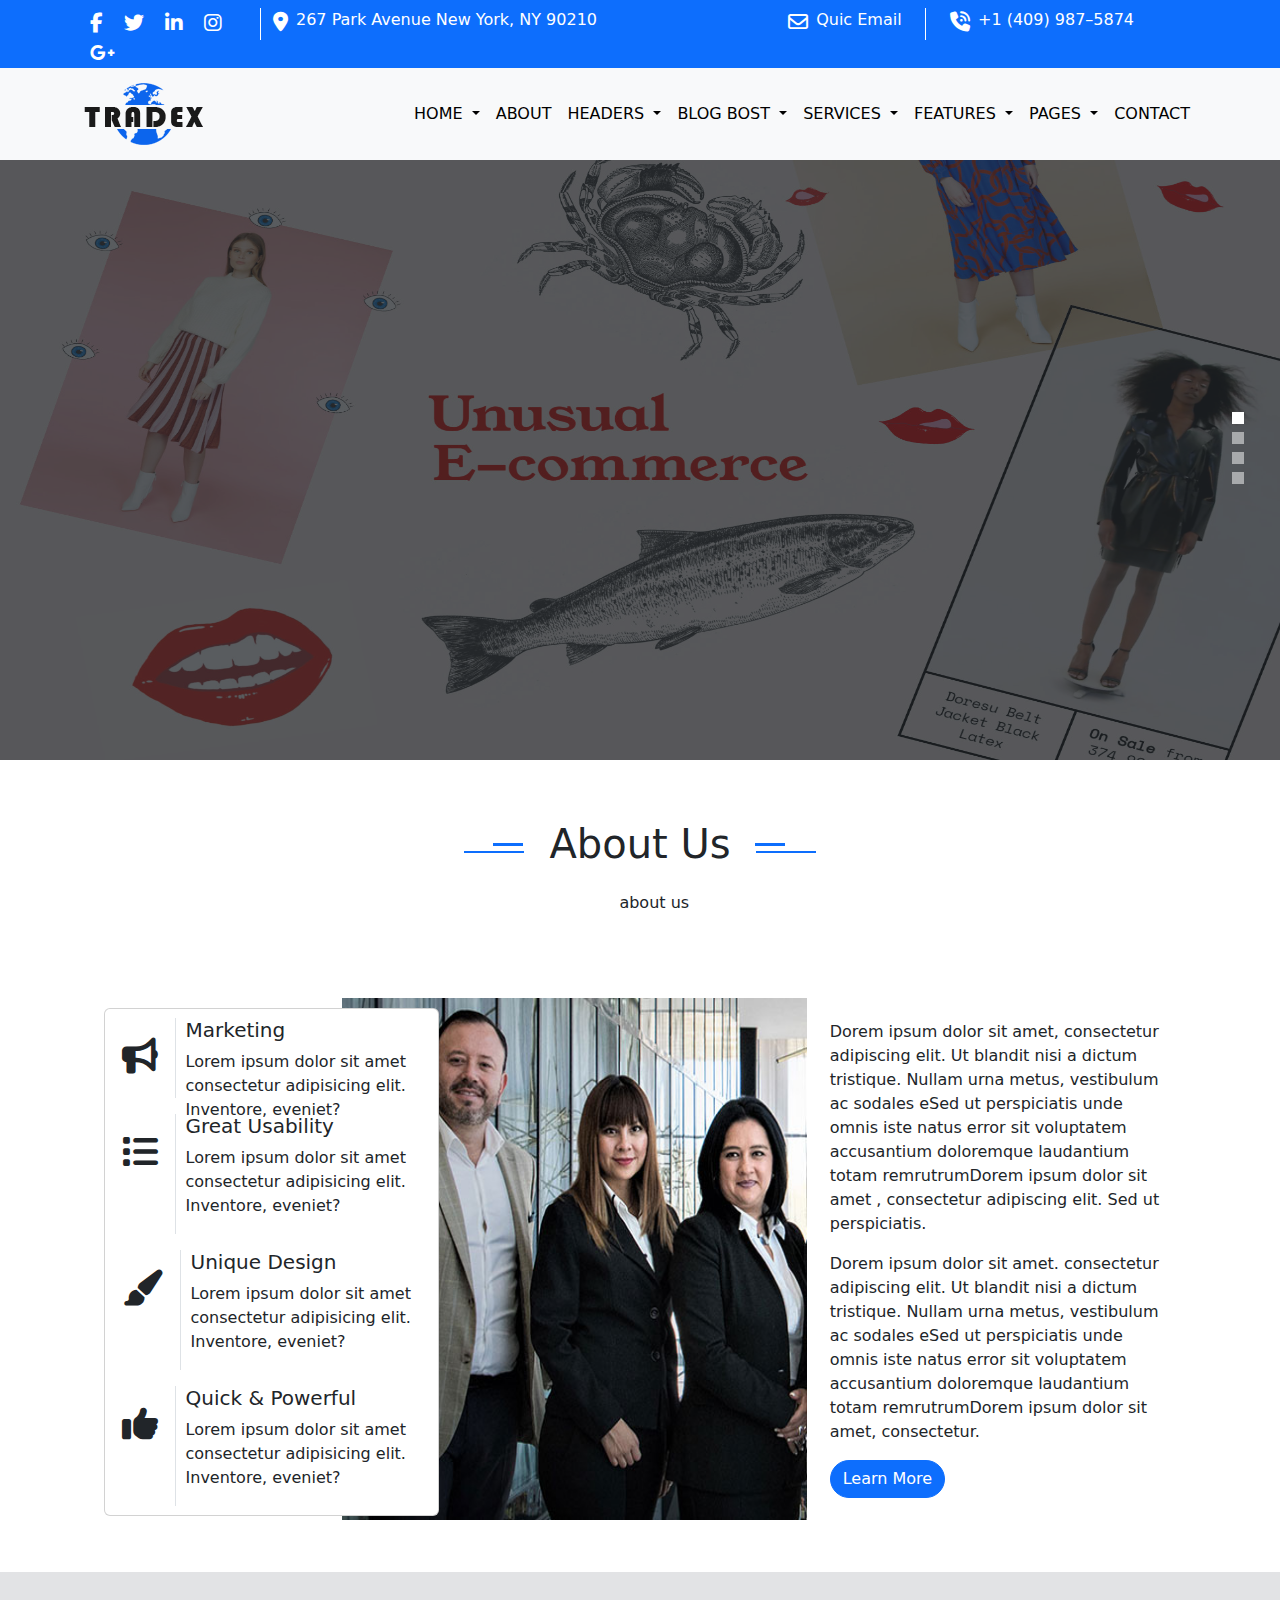
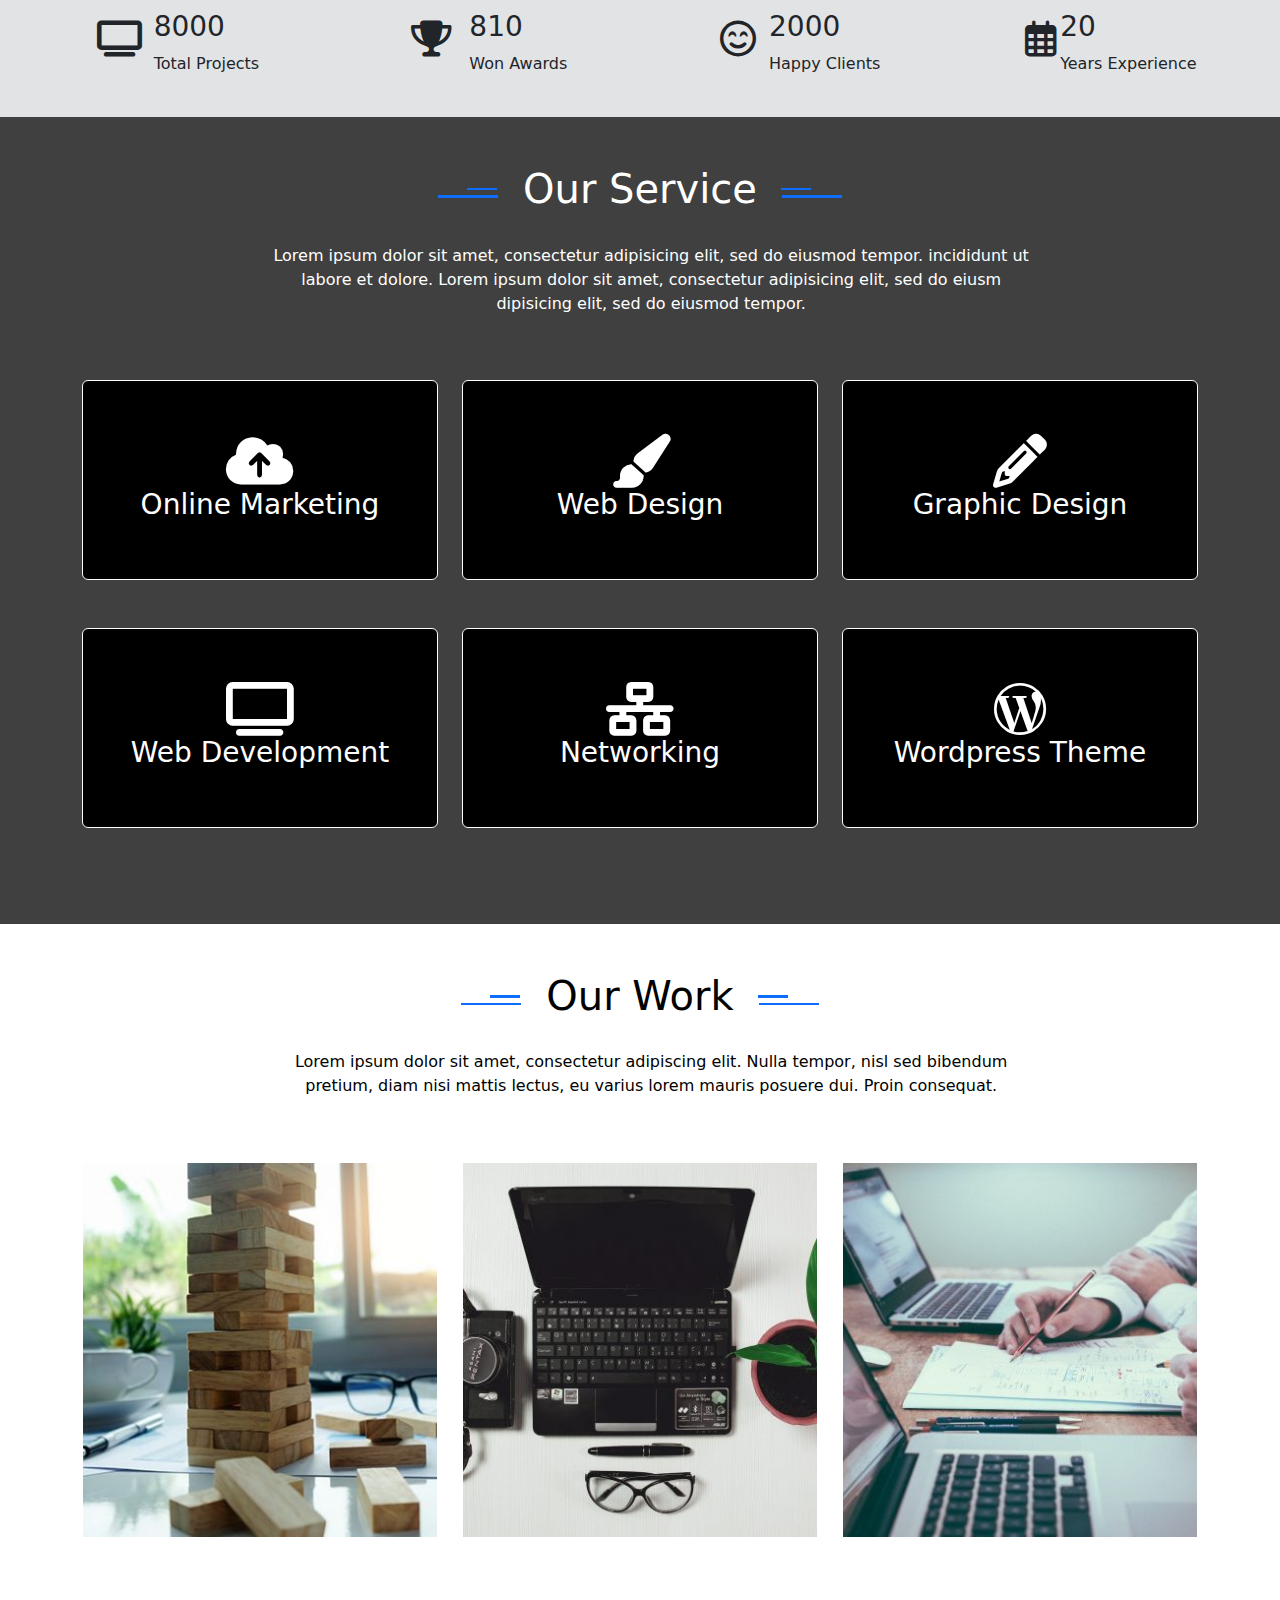
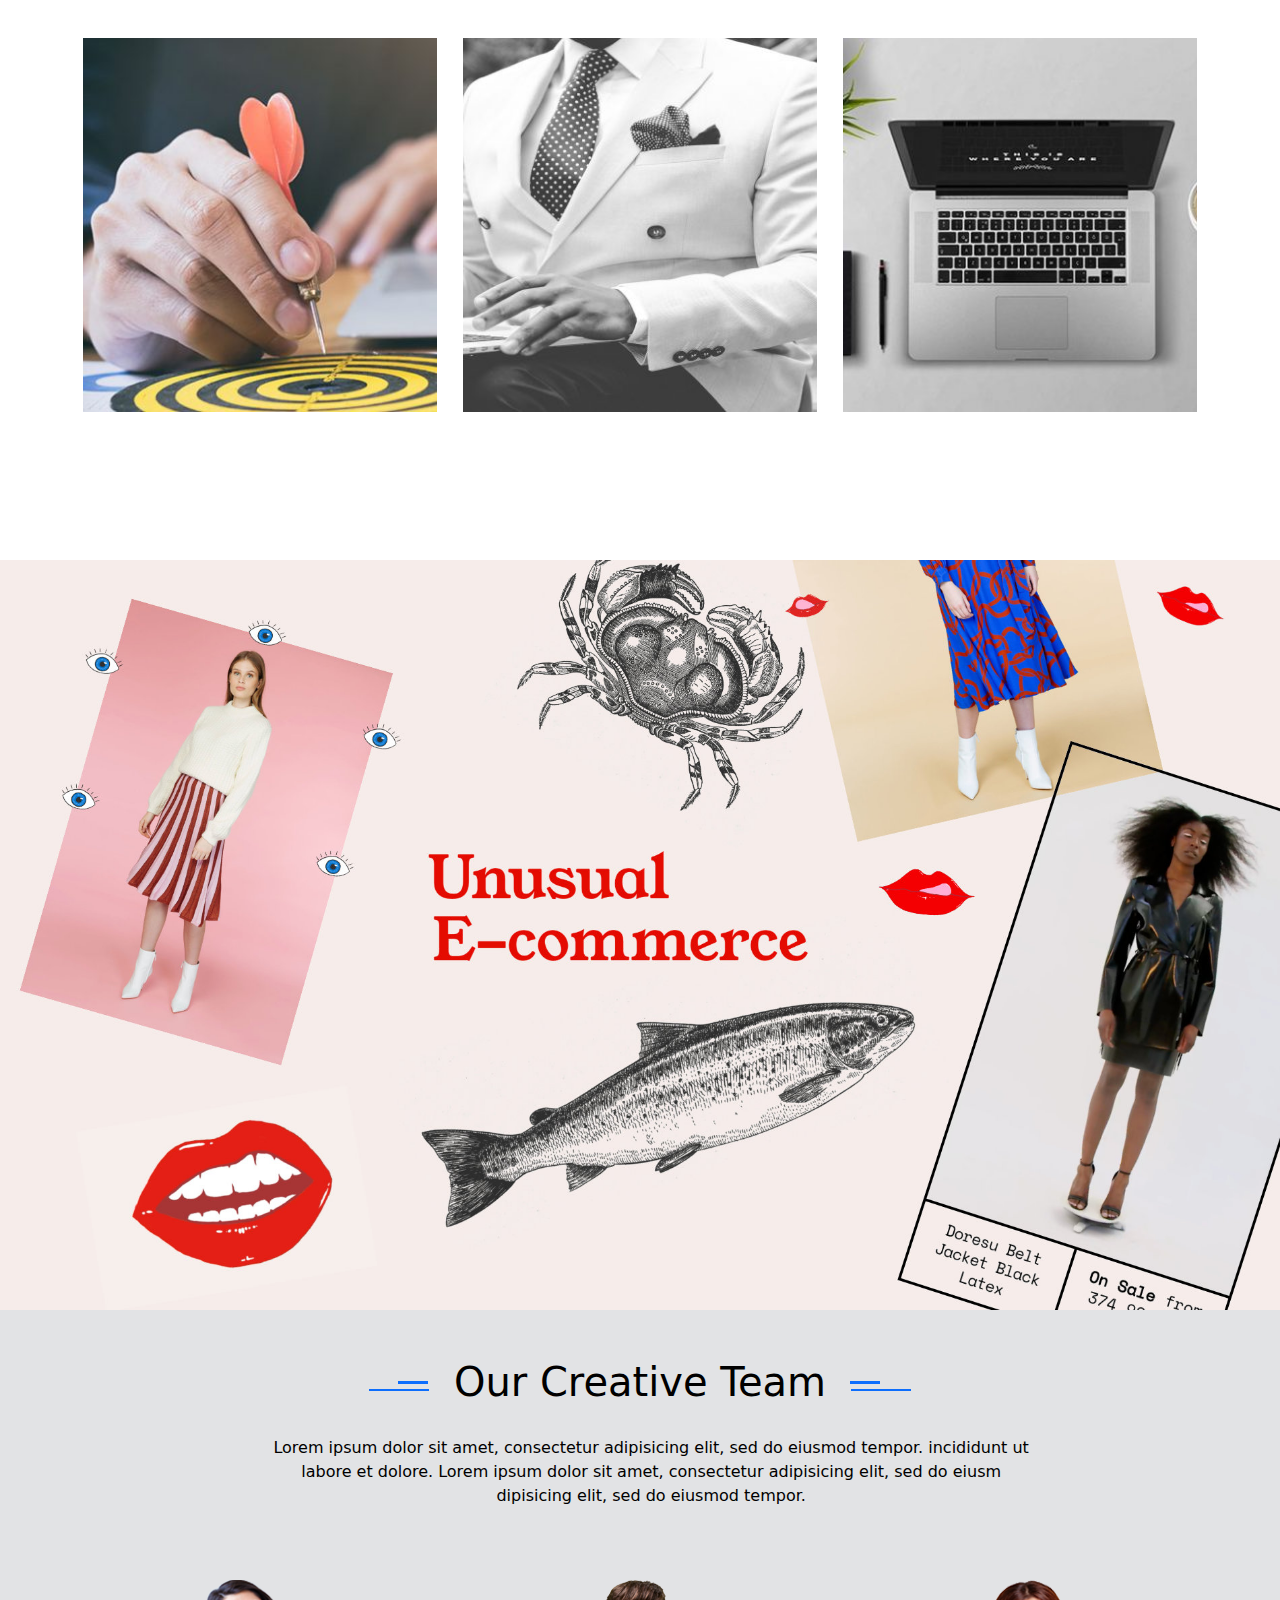
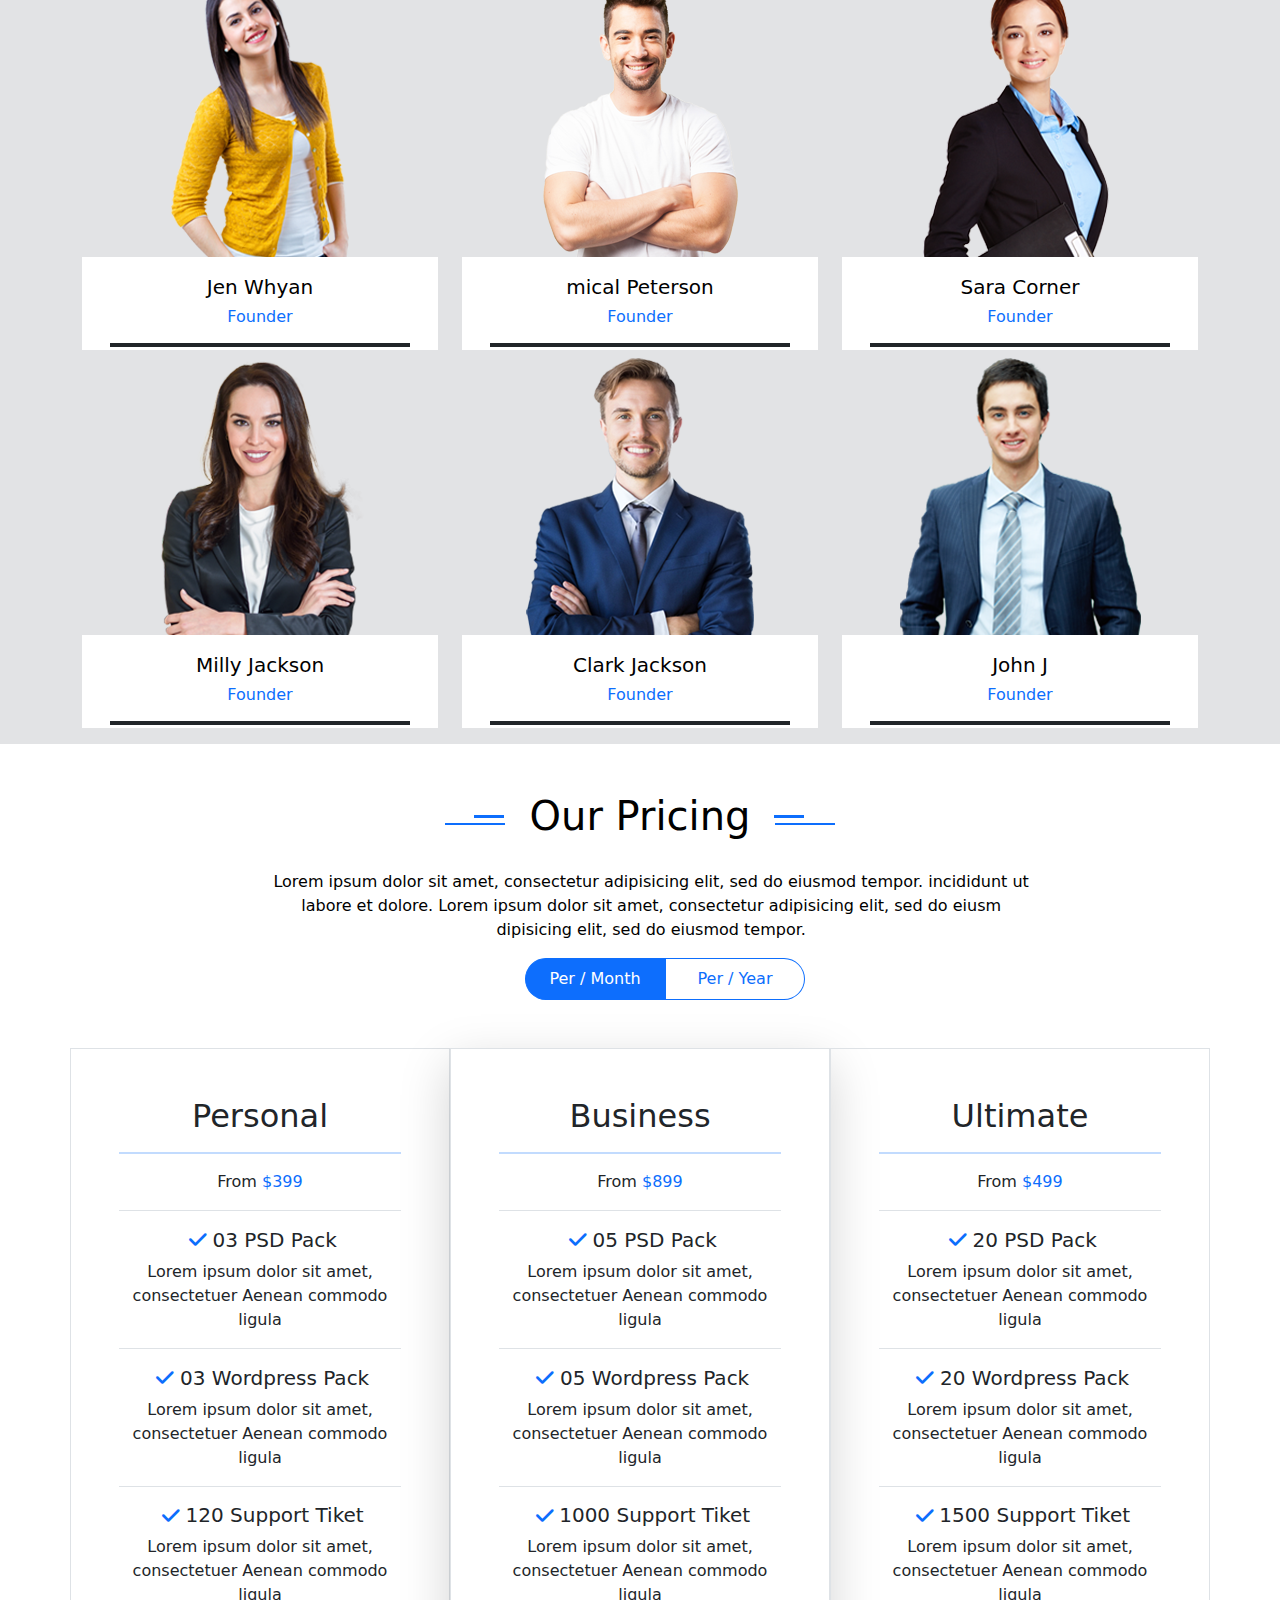
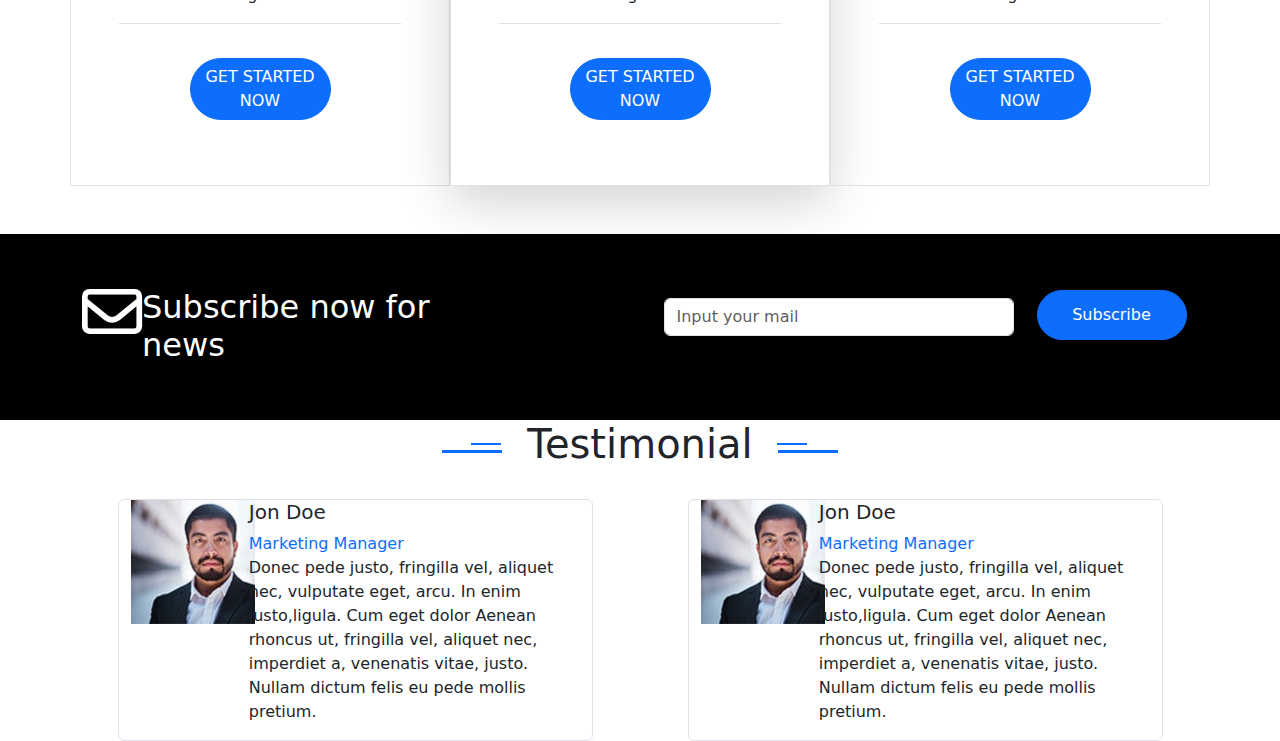
==== TRADEX/index.html @ a4265c40 "array-of-objects" ====
<!DOCTYPE html>
<html lang="en">
<head>
    <meta charset="UTF-8">
    <meta name="viewport" content="width=device-width, initial-scale=1.0">
    <title>Document</title>
    <link rel="stylesheet" href="css/bootstrap.min.css">
    <link rel="stylesheet" href="css/all.min.css">
    <link rel="stylesheet" href="css/style.css">
    <link rel="stylesheet" href="https://cdnjs.cloudflare.com/ajax/libs/animate.css/4.1.1/animate.min.css"/>
</head>
<body>
    <header class="d-none d-lg-flex bg-primary">
        <div class="container">
            <div class="row">
                <div class="col-2 pt-2">
                    <a class="text-white fs-5 px-2" href=""><i class="fa-brands fa-facebook-f"></i></a>
                    <a class="text-white fs-5 px-2" href=""><i class="fa-brands fa-twitter"></i></a>
                    <a class="text-white fs-5 px-2" href=""><i class="fa-brands fa-linkedin-in"></i></a>
                    <a class="text-white fs-5 px-2" href=""><i class="fa-brands fa-instagram"></i></a>
                    <a class="text-white fs-5 px-2" href=""><i class="fa-brands fa-google-plus-g"></i></a>
                </div>
                <div class="col-4 border border-white border-1 border-top-0 border-bottom-0 border-end-0 text-white d-flex flex-wrap nav-style">
                            <i class="fa-solid fa-location-dot fs-5 pe-2 pt-1"></i>
                            <p>267 Park Avenue New York, NY 90210</p>
                </div>
                <div class="col-3 text-white d-flex padding-left-13 pt-2">
                            <i class="fa-regular fa-envelope fs-5 pe-2 pt-1"></i>
                            <p>Quic Email</p>
                    </div>
                
                <div class="col-3 border border-white border-1 border-top-0 border-bottom-0 border-end-0 text-white d-flex ps-4 nav-style">
                            <i class="fa-solid fa-phone-volume fs-5 pe-2 pt-1"></i>
                            <p>+1 (409) 987–5874</p>
                    </div>
            </div>
        </div>
    </header>

    <nav class="navbar navbar-expand-lg bg-body-tertiary sticky-top">
        <div class="container">
          <a class="navbar-brand" href="index.html"><img src="images/Trade-X-Logo.png"></a>
          <button class="navbar-toggler" type="button" data-bs-toggle="collapse" data-bs-target="#navbarNavDropdown" aria-controls="navbarNavDropdown" aria-expanded="false" aria-label="Toggle navigation">
            <span class="navbar-toggler-icon"></span>
          </button>
          <div class="collapse navbar-collapse justify-content-end" id="navbarNavDropdown">
            <ul class="navbar-nav">
                <li class="nav-item dropdown">
                    <a class="nav-link dropdown-toggle active" href="#" role="button" data-bs-toggle="dropdown" aria-expanded="false">
                      HOME
                    </a>
                    <ul class="dropdown-menu">
                      <li><a class="dropdown-item" href="#">Home01</a></li>
                      <hr class="dropdown-divider">
                      <li><a class="dropdown-item" href="#">Home02</a></li>
                    </ul>
                  </li>

              <li class="nav-item">
                <a class="nav-link active" aria-current="page" href="#">ABOUT</a>
              </li>

              <li class="nav-item dropdown">
                <a class="nav-link dropdown-toggle active" href="#" role="button" data-bs-toggle="dropdown" aria-expanded="false">
                  HEADERS
                </a>
                <ul class="dropdown-menu">
                  <li><a class="dropdown-item" href="#">Header style 1</a></li>
                  <hr class="dropdown-divider">
                  <li><a class="dropdown-item" href="#">Header style 2</a></li>
                  <hr class="dropdown-divider">
                  <li><a class="dropdown-item" href="#">Header style 3</a></li>
                  <hr class="dropdown-divider">
                  <li><a class="dropdown-item" href="#">Header style 4</a></li>
                </ul>
              </li>

              <li class="nav-item dropdown">
                <a class="nav-link dropdown-toggle active" href="#" role="button" data-bs-toggle="dropdown" aria-expanded="false">
                  BLOG BOST
                </a>
                <ul class="dropdown-menu">
                  <li><a class="dropdown-item" href="#">Blog Grid</a></li>
                  <hr class="dropdown-divider">
                  <li><a class="dropdown-item" href="#">Blog Masonary</a></li>
                  <hr class="dropdown-divider">
                  <li><a class="dropdown-item" href="#">Clasic</a></li>
                  <hr class="dropdown-divider">
                  <li><a class="dropdown-item" href="#">Detail</a></li>
                </ul>
              </li>

              <li class="nav-item dropdown">
                <a class="nav-link dropdown-toggle active" href="#" role="button" data-bs-toggle="dropdown" aria-expanded="false">
                  SERVICES
                </a>
                <ul class="dropdown-menu">
                  <li><a class="dropdown-item" href="#">Full Width</a></li>
                  <hr class="dropdown-divider">
                  <li><a class="dropdown-item" href="#">Service 2 column</a></li>
                  <hr class="dropdown-divider">
                  <li><a class="dropdown-item" href="#">Service 3 column</a></li>
                  <hr class="dropdown-divider">
                  <li><a class="dropdown-item" href="#">Service 4 column</a></li>
                </ul>
              </li>

              <li class="nav-item dropdown">
                <a class="nav-link dropdown-toggle active" href="#" role="button" data-bs-toggle="dropdown" aria-expanded="false">
                  FEATURES
                </a>
                <ul class="dropdown-menu">
                  <li><a class="dropdown-item" href="#">Shortcodes</a></li>
                  <hr class="dropdown-divider">
                  <li><a class="dropdown-item" href="#">Feature 2 column</a></li>
                  <hr class="dropdown-divider">
                  <li><a class="dropdown-item" href="#">Feature 3 column</a></li>
                  <hr class="dropdown-divider">
                  <li><a class="dropdown-item" href="#">Feature 4 column</a></li>
                </ul>
              </li>

              <li class="nav-item dropdown">
                <a class="nav-link dropdown-toggle active" href="#" role="button" data-bs-toggle="dropdown" aria-expanded="false">
                  PAGES
                </a>
                <ul class="dropdown-menu">
                  <li><a class="dropdown-item" href="#">Page1</a></li>
                  <hr class="dropdown-divider">
                  <li><a class="dropdown-item" href="#">Page2</a></li>
                  <hr class="dropdown-divider">
                  <li><a class="dropdown-item" href="#">page3</a></li>
                </ul>
              </li>

              <li class="nav-item">
                <a class="nav-link active" href="#">CONTACT</a>
              </li>
        
            </ul>
          </div>
        </div>
      </nav>

      <div id="carouselExampleCaptions" class="carousel slide">
        <div class="carousel-indicators d-flex top-0 flex-column left-81">
          <button type="button" data-bs-target="#carouselExampleCaptions" data-bs-slide-to="0" class="active slider1-style" aria-current="true" aria-label="Slide 1"></button>
          <button type="button" data-bs-target="#carouselExampleCaptions" data-bs-slide-to="1" class="slider1-style" aria-label="Slide 2"></button>
          <button type="button" data-bs-target="#carouselExampleCaptions" data-bs-slide-to="2" class="slider1-style" aria-label="Slide 3"></button>
          <button type="button" data-bs-target="#carouselExampleCaptions" data-bs-slide-to="3" class="slider1-style" aria-label="Slide 4"></button>
        </div>
        <div class="carousel-inner">
          <div class="carousel-item active">
            <img src="images/ecommerce-cover-2.jpg" class="d-block w-100 position-relative height-600px">
            <div class="bg-black opacity-50 position-absolute"></div>
            <div class="carousel-caption d-block d-md-flex bg-dark bg-opacity-75 w-100 h-100 top-0 start-0 flex-column justify-content-center">
            </div>
          </div>
          <div class="carousel-item">
            <img src="images/slider3.jpg" class="d-block w-100 height-600px">
            <div class="carousel-caption d-block d-md-flex bg-dark bg-opacity-75 w-100 h-100 top-0 start-0 flex-column justify-content-center">
              <h1 class="animate__animated animate__bounceInLeft">What You Do Today For Peoples3</h1>
              <p class="margin-left-33 width-33 mt-4 mb-4 animate__animated animate__backInRight">Lorem ipsum, dolor sit amet consectetur adipisicing elit. Obcaecati atque, temporibus ipsum neque aspernatur reiciendis fugiat!</p>
              <div class="d-flex justify-content-center animate__animated animate__backInUp">
                <button type="button" class="btn btn-primary rounded-pill me-5">Learn More</button>
                <button type="button" class="btn btn-outline-white rounded-pill border-white text-white me-3">Contact Us</button>
              </div>
            </div>
          </div>
          <div class="carousel-item">
            <img src="images/slider2.jpg" class="d-block w-100 height-600px">
            <div class="carousel-caption d-block d-md-flex bg-dark bg-opacity-75 w-100 h-100 top-0 start-0 flex-column justify-content-center">
              <h1 class="animate__animated animate__bounceInRight">What You Do Today For Peoples2</h1>
              <p class="margin-left-33 width-33 mt-4 mb-4 animate__animated animate__backInRight">Lorem ipsum, dolor sit amet consectetur adipisicing elit. Obcaecati atque, temporibus ipsum neque aspernatur reiciendis fugiat!</p>
              <div class="d-flex justify-content-center animate__animated animate__backInUp">
                <button type="button" class="btn btn-primary rounded-pill me-5">Learn More</button>
                <button type="button" class="btn btn-outline-white rounded-pill border-white text-white me-3">Contact Us</button>
              </div>
            </div>
          </div>
          <div class="carousel-item">
            <img src="images/slider1.jpg" class="d-block w-100 height-600px">
            <div class="carousel-caption d-block d-md-flex bg-dark bg-opacity-75 w-100 h-100 top-0 start-0 flex-column justify-content-center">
              <h1 class="animate__animated animate__bounceInLeft">What You Do Today For Peoples1</h1>
              <p class="margin-left-33 width-33 mt-4 mb-4 animate__animated animate__backInRight">Lorem ipsum, dolor sit amet consectetur adipisicing elit. Obcaecati atque, temporibus ipsum neque aspernatur reiciendis fugiat!</p>
              <div class="d-flex justify-content-center animate__animated animate__backInUp">
                <button type="button" class="btn btn-primary rounded-pill me-5">Learn More</button>
                <button type="button" class="btn btn-outline-white rounded-pill border-white text-white me-3">Contact Us</button>
              </div>
            </div>
          </div>
        </div>
      </div>

      <section class="container">
        <div class="d-flex justify-content-center margin-top-60px margin-bottom-6">
          <div>
            <hr class="hr1-page2 border-primary border-3 opacity-100" >
            <hr class="hr2-page2 border-primary border-2 opacity-100 mt-1">
          </div>
          <div>
            <h1 class="px-4">About Us</h1>
            <p class="aboutUs-style">about us</p>
          </div>
          <div>
            <hr class="hr3-page2 border-primary border-3 opacity-100" >
            <hr class="hr2-page2 border-primary border-2 opacity-100 mt-1">
          </div>
        </div>

        <div class="d-flex justify-content-end  position-relative">

          <div class="d-flex justify-content-center">
            <img class="width-img-page2" src="images/abt-3-2.jpg">
          </div>

          <div class="card position-absolute z-1 style-card-page2 width-30">
            <div class="d-flex page2-firstRow">
              <i class="fa-solid fa-bullhorn icon-page2"></i>
              <div class="page2-div-Row border border-1 border-lightgray border-solid border-top-0 border-end-0 border-bottom-0">
                <h5>Marketing</h5>
                <p>Lorem ipsum dolor sit amet consectetur adipisicing elit. Inventore, eveniet?</p>
            </div>
            </div>

            <div class="d-flex mt-3">
              <i class="fa-solid fa-list icon-page2"></i>
              <div class="page2-div-Row border border-1 border-lightgray border-solid border-top-0 border-end-0 border-bottom-0">
                <h5>Great Usability</h5>
                <p>Lorem ipsum dolor sit amet consectetur adipisicing elit. Inventore, eveniet?</p>
            </div>
            </div>

            <div class="d-flex mt-3">
              <i class="fa-solid fa-paintbrush icon-page2"></i>
              <div class="page2-div-Row border border-1 border-lightgray border-solid border-top-0 border-end-0 border-bottom-0">
                <h5>Unique Design</h5>
                <p>Lorem ipsum dolor sit amet consectetur adipisicing elit. Inventore, eveniet?</p>
            </div>
            </div>

            <div class="d-flex mt-3">
              <i class="fa-solid fa-thumbs-up icon-page2"></i>
              <div class="page2-div-Row border border-1 border-lightgray border-solid border-top-0 border-end-0 border-bottom-0">
                <h5>Quick & Powerful</h5>
                <p>Lorem ipsum dolor sit amet consectetur adipisicing elit. Inventore, eveniet?</p>
            </div>
            </div>
          </div>

          <div class="width-35 padding-2">
            <p>Dorem ipsum dolor sit amet, consectetur adipiscing elit. Ut blandit nisi a dictum tristique.
               Nullam urna metus, vestibulum ac sodales eSed ut perspiciatis unde omnis iste natus error
               sit voluptatem accusantium doloremque laudantium totam remrutrumDorem ipsum dolor sit amet
               , consectetur adipiscing elit. Sed ut perspiciatis.
               </p>
               
               <p>
                 Dorem ipsum dolor sit amet. consectetur adipiscing elit. Ut blandit nisi a dictum tristique. 
                 Nullam urna metus, vestibulum ac sodales eSed ut perspiciatis unde omnis iste natus error sit 
                 voluptatem accusantium doloremque laudantium totam remrutrumDorem ipsum dolor sit amet, consectetur.
               </p>
               <button type="button" class="btn btn-primary rounded-pill">Learn More</button>
          </div>
        </div>
      </section>

      <div class="bg-secondary-subtle style-small-section1 padding-bottom-2">
        <div class="container d-flex justify-content-between">
          <div class="d-flex justify-content-around width-183px">
            <i class="fa-solid fa-tv icon-page2"></i>
            <div>
              <h3>8000</h3>
              <p>Total Projects</p>
            </div>
          </div>

          <div class="d-flex justify-content-around width-183px">
            <i class="fa-solid fa-trophy icon-page2"></i>
            <div>
              <h3>810</h3>
              <p>Won Awards</p>
            </div>
          </div>

          <div class="d-flex justify-content-around width-183px">
            <i class="fa-regular fa-face-smile-beam icon-page2"></i>
            <div>
              <h3>2000</h3>
              <p>Happy Clients</p>
            </div>
          </div>

          <div class="d-flex justify-content-around width-183px">
            <i class="fa-regular fa-calendar-days icon-page2"></i>                              
            <div>
              <h3>20</h3>
              <p>Years Experience</p>
            </div>
          </div>

        </div>
      </div>

      <section class="background-image-page3">
        <div class="bg-black bg-opacity-75  pt-5 pb-5">
          <div class="container">
            <div class="d-flex justify-content-center margin-bottom-2">
              <div>
                <hr class="hr1-page2 border-primary border-2 opacity-100" >
                <hr class="hr2-page2 border-primary border-3 opacity-100 mt-1">
              </div>
              <div>
                <h1 class="px-4 text-white">Our Service</h1>
                
              </div>
              <div>
                <hr class="hr3-page2 border-primary border-2 opacity-100" >
                <hr class="hr2-page2 border-primary border-3 opacity-100 mt-1">
              </div>
            </div>
            <p class="our-service-style text-white">Lorem ipsum dolor sit amet, consectetur adipisicing elit, sed do eiusmod tempor.
              incididunt ut labore et dolore. Lorem ipsum dolor sit amet, consectetur adipisicing elit, 
             sed do eiusm dipisicing elit, sed do eiusmod tempor.</p>
  
             <div class="row pt-5">
              <div class="col-sm-12 col-md-6 col-lg-4 mb-5">
                <div class="div1 bg-black text-white text-center position-relative overflow-hidden border border-1 border-solid border-white rounded-2">
                  <i class="fa-solid fa-cloud-arrow-up icon-page3"></i>
                  <h3>Online Marketing</h3>
                  <div class="div2 p-4">
                      <h3>Online Marketing</h3>
                      <p>Lorem ipsum dolor sit amet, consectetur adipisicing elit, 
                        sed do eiusmod tempor. incididunt ut labore et dolore. Lorem ipsum dolor sit amet.</p>
                        <button type="button" class="btn btn-primary rounded-pill">Read More</button>
                  </div>
              </div>
              </div>
              <div class="col-sm-12 col-md-6 col-lg-4 mb-5">
                <div class="div1 bg-black text-white text-center position-relative overflow-hidden border border-1 border-solid border-white rounded-2">
                  <i class="fa-solid fa-paintbrush icon-page3"></i>
                  <h3>Web Design</h3>
                  <div class="div2 p-4">
                    <h3>Web Design</h3>
                    <p>Lorem ipsum dolor sit amet, consectetur adipisicing elit, 
                      sed do eiusmod tempor. incididunt ut labore et dolore. Lorem ipsum dolor sit amet.</p>
                      <button type="button" class="btn btn-primary rounded-pill">Read More</button>
                  </div>
              </div>
              </div>
              <div class="col-sm-12 col-md-6 col-lg-4 mb-5">
                <div class="div1 bg-black text-white text-center position-relative overflow-hidden border border-1 border-solid border-white rounded-2">
                  <i class="fa-solid fa-pencil icon-page3"></i>
                  <h3>Graphic Design</h3>
                  <div class="div2 p-4">
                    <h3>Graphic Design</h3>
                    <p>Lorem ipsum dolor sit amet, consectetur adipisicing elit, 
                      sed do eiusmod tempor. incididunt ut labore et dolore. Lorem ipsum dolor sit amet.</p>
                      <button type="button" class="btn btn-primary rounded-pill">Read More</button>
                  </div>
              </div>
              </div>

              <div class="col-sm-12 col-md-6 col-lg-4 mb-5">
                <div class="div1 bg-black text-white text-center position-relative overflow-hidden border border-1 border-solid border-white rounded-2">
                  <i class="fa-solid fa-tv icon-page3"></i>
                  <h3>Web Development</h3>
                  <div class="div2 p-4">
                    <h3>Web Development</h3>
                    <p>Lorem ipsum dolor sit amet, consectetur adipisicing elit, 
                      sed do eiusmod tempor. incididunt ut labore et dolore. Lorem ipsum dolor sit amet.</p>
                      <button type="button" class="btn btn-primary rounded-pill">Read More</button>
                  </div>
              </div>
              </div>
              <div class="col-sm-12 col-md-6 col-lg-4 mb-5">
                <div class="div1 bg-black text-white text-center position-relative overflow-hidden border border-1 border-solid border-white rounded-2">
                  <i class="fa-solid fa-network-wired icon-page3"></i>
                  <h3>Networking</h3>
                  <div class="div2 p-4">
                    <h3>Networking</h3>
                    <p>Lorem ipsum dolor sit amet, consectetur adipisicing elit, 
                      sed do eiusmod tempor. incididunt ut labore et dolore. Lorem ipsum dolor sit amet.</p>
                      <button type="button" class="btn btn-primary rounded-pill">Read More</button>
                  </div>
              </div>
              </div>
              <div class="col-sm-12 col-md-6 col-lg-4 mb-5">
                <div class="div1 bg-black text-white text-center position-relative overflow-hidden border border-1 border-solid border-white rounded-2">
                  <i class="fa-brands fa-wordpress-simple icon-page3"></i>
                  <h3>Wordpress Theme</h3>
                  <div class="div2 p-4">
                    <h3>Wordpress Theme</h3>
                    <p>Lorem ipsum dolor sit amet, consectetur adipisicing elit, 
                      sed do eiusmod tempor. incididunt ut labore et dolore. Lorem ipsum dolor sit amet.</p>
                      <button type="button" class="btn btn-primary rounded-pill">Read More</button>
                  </div>
              </div>
              </div>
            </div>
          </div>
        </div>
      </section>

      <section class="pt-5 pb-5">
        <div class="container">
          <div class="d-flex justify-content-center margin-bottom-2">
            <div>
              <hr class="hr1-page2 border-primary border-3 opacity-100" >
              <hr class="hr2-page2 border-primary border-2 opacity-100 mt-1">
            </div>
            <div>
              <h1 class="px-4 text-black">Our Work</h1>
              
            </div>
            <div>
              <hr class="hr3-page2 border-primary border-3 opacity-100" >
              <hr class="hr2-page2 border-primary border-2 opacity-100 mt-1">
            </div>
          </div>
          <p class="our-service-style text-black">Lorem ipsum dolor sit amet, consectetur adipiscing elit. Nulla tempor,
             nisl sed bibendum pretium, diam nisi mattis lectus, eu varius lorem mauris posuere dui. Proin consequat.</p>
           <div class="row pt-5">
            <div class="col-sm-12 col-md-6 col-lg-4">
              <div class="div1-page4 position-relative border border-1 border-solid border-white rounded-2">
                <img class="w-100" src="images/port2-360x380.jpg">
                <div class="div2-page4 bg-primary text-white ms-3 rounded d-flex padding-3">
                    <div>
                      <p>Developement, Graphic Design</p>
                    <h5>Project Title01</h5>
                    </div>
                    <a class="text-white margin-left-25 margin-top-3 font-size-30px" href=""><i class="fa-solid fa-plus"></i></a>
                </div>
                
            </div>
            </div>
            <div class="col-sm-12 col-md-6 col-lg-4">
              <div class="div1-page4 position-relative border border-1 border-solid border-white rounded-2">
                <img class="w-100" src="images/computer-472016_1920-360x380.jpg">
                <div class="div2-page4 bg-primary text-white ms-3 rounded d-flex padding-3">
                  <div>
                    <p>Developement, Graphic Design</p>
                  <h5>Project Title01</h5>
                  </div>
                  <a class="text-white margin-left-25 margin-top-3 font-size-30px" href=""><i class="fa-solid fa-plus"></i></a>
              </div>
            </div>
            </div>
            <div class="col-sm-12 col-md-6 col-lg-4">
              <div class="div1-page4 position-relative border border-1 border-solid border-white rounded-2">
                <img class="w-100" src="images/office-1209640_1920-1-360x380.jpg">
                <div class="div2-page4 bg-primary text-white ms-3 rounded d-flex padding-3">
                  <div>
                    <p>Developement, Graphic Design</p>
                  <h5>Project Title01</h5>
                  </div>
                  <a class="text-white margin-left-25 margin-top-3 font-size-30px" href=""><i class="fa-solid fa-plus"></i></a>
              </div>
            </div>
            </div>
            <div class="col-sm-12 col-md-6 col-lg-4">
              <div class="div1-page4 position-relative border border-1 border-solid border-white rounded-2">
                <img class="w-100" src="images/port7-360x380.jpg">
                <div class="div2-page4 bg-primary text-white ms-3 rounded d-flex padding-3">
                  <div>
                    <p>Developement, Graphic Design</p>
                  <h5>Project Title01</h5>
                  </div>
                  <a class="text-white margin-left-25 margin-top-3 font-size-30px" href=""><i class="fa-solid fa-plus"></i></a>
              </div>
            </div>
            </div>
            <div class="col-sm-12 col-md-6 col-lg-4">
              <div class="div1-page4 position-relative border border-1 border-solid border-white rounded-2">
                <img class="w-100" src="images/suit-869380_1920-360x380.jpg">
                <div class="div2-page4 bg-primary text-white ms-3 rounded d-flex padding-3">
                  <div>
                    <p>Developement, Graphic Design</p>
                  <h5>Project Title01</h5>
                  </div>
                  <a class="text-white margin-left-25 margin-top-3 font-size-30px" href=""><i class="fa-solid fa-plus"></i></a>
              </div>
            </div>
            </div>
            <div class="col-sm-12 col-md-6 col-lg-4">
              <div class="div1-page4 position-relative border border-1 border-solid border-white rounded-2">
                <img class="w-100" src="images/port2-5-360x380.jpg">
                <div class="div2-page4 bg-primary text-white ms-3 rounded d-flex padding-3">
                  <div>
                    <p>Developement, Graphic Design</p>
                  <h5>Project Title01</h5>
                  </div>
                  <a class="text-white margin-left-25 margin-top-3 font-size-30px" href=""><i class="fa-solid fa-plus"></i></a>
              </div>
            </div>
            </div>
          </div>
        </div>
      </section>

      <div>
        <img class="w-100" src="images/ecommerce-cover-2.jpg">
      </div>

      <section class="bg-secondary-subtle pt-5 pb-3">
        <div class="container">
          <div class="d-flex justify-content-center margin-bottom-2">
            <div>
              <hr class="hr1-page2 border-primary border-3 opacity-100" >
              <hr class="hr2-page2 border-primary border-2 opacity-100 mt-1">
            </div>
            <div>
              <h1 class="px-4 text-black">Our Creative Team</h1>
              
            </div>
            <div>
              <hr class="hr3-page2 border-primary border-3 opacity-100" >
              <hr class="hr2-page2 border-primary border-2 opacity-100 mt-1">
            </div>
          </div>
          <p class="our-service-style text-black">Lorem ipsum dolor sit amet, consectetur adipisicing elit, sed do eiusmod tempor. incididunt ut labore et dolore.
             Lorem ipsum dolor sit amet, consectetur adipisicing elit, sed do eiusm dipisicing elit, sed do eiusmod tempor.</p>

           <div class="row pt-5">
            <div class="col-sm-12 col-md-6 col-lg-4 pt-2">
              <div class="div1-page5 text-center position-relative overflow-hidden height-100">
                <img src="images/team1.png">
                <div class="div2-page5 padding-top-5">
                  <h5>Jen Whyan</h5>
                  <h6 class="text-primary">Founder</h6>
                  <hr class="border border-2 border-solid border-dark opacity-100 margin-top-17px width-84 margin-left-8">
                    <p class="padding-1-1">Lorem ipsum dolor sit amet etgda ut exercitation ullamco consectetuer adipiscing elit Aenean commodo ligula.</p>
                    <div class="bg-primary width-80 margin-left-10 rounded-top">
                      <a class="text-white padding-3" href=""><i class="fa-brands fa-facebook-f icon-page5"></i></a>
                      <a class="text-white padding-3" href=""><i class="fa-brands fa-twitter icon-page5"></i></a>
                      <a class="text-white padding-3" href=""><i class="fa-brands fa-linkedin-in icon-page5"></i></a>
                      <a class="text-white padding-3" href=""><i class="fa-brands fa-google-plus-g icon-page5"></i></a>
                      <a class="text-white padding-3" href=""><i class="fa-brands fa-tumblr icon-page5"></i></a>
                    </div>
                </div>
            </div>
            </div>
            <div class="col-sm-12 col-md-6 col-lg-4 pt-2">
              <div class="div1-page5 text-center position-relative overflow-hidden height-100">
                <img src="images/team2.png">
                <div class="div2-page5 padding-top-5">
                  <h5>mical Peterson</h5>
                  <h6 class="text-primary">Founder</h6>
                  <hr class="border border-2 border-solid border-dark opacity-100 margin-top-17px width-84 margin-left-8">
                    <p class="padding-1-1">Lorem ipsum dolor sit amet etgda ut exercitation ullamco consectetuer adipiscing elit Aenean commodo ligula.</p>
                    <div class="bg-primary width-80 margin-left-10 rounded-top">
                      <a class="text-white padding-3" href=""><i class="fa-brands fa-facebook-f icon-page5"></i></a>
                      <a class="text-white padding-3" href=""><i class="fa-brands fa-twitter icon-page5"></i></a>
                      <a class="text-white padding-3" href=""><i class="fa-brands fa-linkedin-in icon-page5"></i></a>
                      <a class="text-white padding-3" href=""><i class="fa-brands fa-google-plus-g icon-page5"></i></a>
                      <a class="text-white padding-3" href=""><i class="fa-brands fa-tumblr icon-page5"></i></a>
                    </div>
                  </div>
            </div>
            </div>
            <div class="col-sm-12 col-md-6 col-lg-4 pt-2">
              <div class="div1-page5 text-center position-relative overflow-hidden height-100">
                <img src="images/team3.png">
                <div class="div2-page5 padding-top-5">
                  <h5>Sara Corner</h5>
                  <h6 class="text-primary">Founder</h6>
                  <hr class="border border-2 border-solid border-dark opacity-100 margin-top-17px width-84 margin-left-8">
                    <p class="padding-1-1">Lorem ipsum dolor sit amet etgda ut exercitation ullamco consectetuer adipiscing elit Aenean commodo ligula.</p>
                    <div class="bg-primary width-80 margin-left-10 rounded-top">
                      <a class="text-white padding-3" href=""><i class="fa-brands fa-facebook-f icon-page5"></i></a>
                      <a class="text-white padding-3" href=""><i class="fa-brands fa-twitter icon-page5"></i></a>
                      <a class="text-white padding-3" href=""><i class="fa-brands fa-linkedin-in icon-page5"></i></a>
                      <a class="text-white padding-3" href=""><i class="fa-brands fa-google-plus-g icon-page5"></i></a>
                      <a class="text-white padding-3" href=""><i class="fa-brands fa-tumblr icon-page5"></i></a>
                    </div>
                  </div>
            </div>
            </div>

            <div class="col-sm-12 col-md-6 col-lg-4 pt-2">
              <div class="div1-page5 text-center position-relative overflow-hidden height-100">
                <img src="images/team4.png">
                <div class="div2-page5 padding-top-5">
                  <h5>Milly Jackson</h5>
                  <h6 class="text-primary">Founder</h6>
                  <hr class="border border-2 border-solid border-dark opacity-100 margin-top-17px width-84 margin-left-8">
                    <p padding-1-1>Lorem ipsum dolor sit amet etgda ut exercitation ullamco consectetuer adipiscing elit Aenean commodo ligula.</p>
                    <div class="bg-primary width-80 margin-left-10 rounded-top margin-top-6">
                      <a class="text-white padding-3" href=""><i class="fa-brands fa-facebook-f icon-page5"></i></a>
                      <a class="text-white padding-3" href=""><i class="fa-brands fa-twitter icon-page5"></i></a>
                      <a class="text-white padding-3" href=""><i class="fa-brands fa-linkedin-in icon-page5"></i></a>
                      <a class="text-white padding-3" href=""><i class="fa-brands fa-google-plus-g icon-page5"></i></a>
                      <a class="text-white padding-3" href=""><i class="fa-brands fa-tumblr icon-page5"></i></a>
                    </div>
                  </div>
            </div>
            </div>
            <div class="col-sm-12 col-md-6 col-lg-4 pt-2">
              <div class="div1-page5 text-center position-relative overflow-hidden height-100">
                <img src="images/team5.png">
                <div class="div2-page5 padding-top-5">
                  <h5>Clark Jackson</h5>
                  <h6 class="text-primary">Founder</h6>
                  <hr class="border border-2 border-solid border-dark opacity-100 margin-top-17px width-84 margin-left-8">
                    <p padding-1-1>Lorem ipsum dolor sit amet etgda ut exercitation ullamco consectetuer adipiscing elit Aenean commodo ligula.</p>
                    <div class="bg-primary width-80 margin-left-10 rounded-top margin-top-6">
                      <a class="text-white padding-3" href=""><i class="fa-brands fa-facebook-f icon-page5"></i></a>
                      <a class="text-white padding-3" href=""><i class="fa-brands fa-twitter icon-page5"></i></a>
                      <a class="text-white padding-3" href=""><i class="fa-brands fa-linkedin-in icon-page5"></i></a>
                      <a class="text-white padding-3" href=""><i class="fa-brands fa-google-plus-g icon-page5"></i></a>
                      <a class="text-white padding-3" href=""><i class="fa-brands fa-tumblr icon-page5"></i></a>
                    </div>
                  </div>
            </div>
            </div>
            <div class="col-sm-12 col-md-6 col-lg-4 pt-2">
              <div class="div1-page5 text-center position-relative overflow-hidden height-100">
                <img src="images/team6.png">
                <div class="div2-page5 padding-top-5">
                  <h5>John J</h5>
                  <h6 class="text-primary">Founder</h6>
                  <hr class="border border-2 border-solid border-dark opacity-100 margin-top-17px width-84 margin-left-8">
                    <p padding-1-1>Lorem ipsum dolor sit amet etgda ut exercitation ullamco consectetuer adipiscing elit Aenean commodo ligula.</p>
                    <div class="bg-primary width-80 margin-left-10 rounded-top margin-top-6">
                      <a class="text-white padding-3" href=""><i class="fa-brands fa-facebook-f icon-page5"></i></a>
                      <a class="text-white padding-3" href=""><i class="fa-brands fa-twitter icon-page5"></i></a>
                      <a class="text-white padding-3" href=""><i class="fa-brands fa-linkedin-in icon-page5"></i></a>
                      <a class="text-white padding-3" href=""><i class="fa-brands fa-google-plus-g icon-page5"></i></a>
                      <a class="text-white padding-3" href=""><i class="fa-brands fa-tumblr icon-page5"></i></a>
                    </div>
                  </div>
            </div>
          </div>
      </section>

      <section class="container pt-5">
        <div class="d-flex justify-content-center margin-bottom-2">
          <div>
            <hr class="hr1-page2 border-primary border-3 opacity-100" >
            <hr class="hr2-page2 border-primary border-2 opacity-100 mt-1">
          </div>
          <div>
            <h1 class="px-4 text-black">Our Pricing</h1>
            
          </div>
          <div>
            <hr class="hr3-page2 border-primary border-3 opacity-100" >
            <hr class="hr2-page2 border-primary border-2 opacity-100 mt-1">
          </div>
        </div>
        <p class="our-service-style text-black">Lorem ipsum dolor sit amet, consectetur adipisicing elit, sed do eiusmod tempor. incididunt ut labore et dolore.
           Lorem ipsum dolor sit amet, consectetur adipisicing elit, sed do eiusm dipisicing elit, sed do eiusmod tempor.</p>

           <div>
            <ul class="nav nav-pills mb-3 justify-content-center" id="pills-tab" role="tablist">
              <li class="nav-item text-center" role="presentation">
                <button class="nav-link active rounded-start-pill border border-1 border-primary width-140px" id="pills-home-tab" data-bs-toggle="pill" data-bs-target="#pills-home" type="button" role="tab" aria-controls="pills-home" aria-selected="true">Per / Month</button>
              </li>
              <li class="nav-item text-center width-90px" role="presentation">
                <button class="nav-link rounded-end-pill border border-1 border-primary width-140px" id="pills-profile-tab" data-bs-toggle="pill" data-bs-target="#pills-profile" type="button" role="tab" aria-controls="pills-profile" aria-selected="false">Per / Year</button>
              </li>
            </ul>
            <div class="tab-content" id="pills-tabContent">
              <div class="tab-pane fade show active" id="pills-home" role="tabpanel" aria-labelledby="pills-home-tab" tabindex="0"><div class="row my-5">
                <div class="col-12 col-md-6 col-lg-4 text-center border border-1 border-lightgray p-5">
                  <div class="border border-1 border-lightgray border-end-0 border-top-0 border-start-0">
                    <h2>Personal</h2>
                    <hr class="border border-primary border-1">
                    <p>From <span class="text-primary">$399</span></p>
                  </div>
    
                  <div class="border border-1 border-lightgray border-end-0 border-top-0 border-start-0 margin-6-0">
                    <div class="d-flex justify-content-center">
                      <i class="fa-solid fa-check font-size-20px check-page6 text-primary"></i>
                      <h5>03 PSD Pack</h5>
                    </div>
                    <p>Lorem ipsum dolor sit amet, consectetuer Aenean commodo ligula</p>
                  </div>
                  <div class="border border-1 border-lightgray border-end-0 border-top-0 border-start-0 margin-6-0">
                    <div class="d-flex justify-content-center">
                      <i class="fa-solid fa-check font-size-20px check-page6 text-primary"></i>
                      <h5>03 Wordpress Pack</h5>
                    </div>
                    <p>Lorem ipsum dolor sit amet, consectetuer Aenean commodo ligula</p>
                  </div>
                  <div class="border border-1 border-lightgray border-end-0 border-top-0 border-start-0 margin-6-0">
                    <div class="d-flex justify-content-center">
                      <i class="fa-solid fa-check font-size-20px check-page6 text-primary"></i>
                      <h5>120 Support Tiket</h5>
                    </div>
                    <p>Lorem ipsum dolor sit amet, consectetuer Aenean commodo ligula</p>
                  </div>
                  <button type="button" class="btn btn-primary rounded-pill width-50 margin-6-0">GET STARTED NOW</button>
                </div>
    
                <div class="col-12 col-md-6 col-lg-4 text-center border border-1 border-lightgray shadow-lg p-5">
                  <div class="border border-1 border-lightgray border-end-0 border-top-0 border-start-0">
                    <h2>Business</h2>
                    <hr class="border border-primary border-1">
                    <p>From <span class="text-primary">$899</span></p>
                  </div>
    
                  <div class="border border-1 border-lightgray border-end-0 border-top-0 border-start-0 margin-6-0">
                    <div class="d-flex justify-content-center">
                      <i class="fa-solid fa-check font-size-20px check-page6 text-primary"></i>
                      <h5>05 PSD Pack</h5>
                    </div>
                    <p>Lorem ipsum dolor sit amet, consectetuer Aenean commodo ligula</p>
                  </div>
                  <div class="border border-1 border-lightgray border-end-0 border-top-0 border-start-0 margin-6-0">
                    <div class="d-flex justify-content-center">
                      <i class="fa-solid fa-check font-size-20px check-page6 text-primary"></i>
                      <h5> 05 Wordpress Pack</h5>
                    </div>
                    <p>Lorem ipsum dolor sit amet, consectetuer Aenean commodo ligula</p>
                  </div>
                  <div class="border border-1 border-lightgray border-end-0 border-top-0 border-start-0 margin-6-0">
                    <div class="d-flex justify-content-center">
                      <i class="fa-solid fa-check font-size-20px check-page6 text-primary"></i>
                      <h5>1000 Support Tiket</h5>
                    </div>
                    <p>Lorem ipsum dolor sit amet, consectetuer Aenean commodo ligula</p>
                  </div>
                  <button type="button" class="btn btn-primary rounded-pill width-50 margin-6-0">GET STARTED NOW</button>
                </div>
    
                <div class="col-12 col-md-6 col-lg-4 text-center border border-1 border-lightgray p-5">
                  <div class="border border-1 border-lightgray border-end-0 border-top-0 border-start-0">
                    <h2>Ultimate</h2>
                    <hr class="border border-primary border-1">
                    <p>From <span class="text-primary">$499</span></p>
                  </div>
    
                  <div class="border border-1 border-lightgray border-end-0 border-top-0 border-start-0 margin-6-0">
                    <div class="d-flex justify-content-center">
                      <i class="fa-solid fa-check font-size-20px check-page6 text-primary"></i>
                      <h5>20 PSD Pack</h5>
                    </div>
                    <p>Lorem ipsum dolor sit amet, consectetuer Aenean commodo ligula</p>
                  </div>
                  <div class="border border-1 border-lightgray border-end-0 border-top-0 border-start-0 margin-6-0">
                    <div class="d-flex justify-content-center">
                      <i class="fa-solid fa-check font-size-20px check-page6 text-primary"></i>
                      <h5>20 Wordpress Pack</h5>
                    </div>
                    <p>Lorem ipsum dolor sit amet, consectetuer Aenean commodo ligula</p>
                  </div>
                  <div class="border border-1 border-lightgray border-end-0 border-top-0 border-start-0 margin-6-0">
                    <div class="d-flex justify-content-center">
                      <i class="fa-solid fa-check font-size-20px check-page6 text-primary"></i>
                      <h5>1500 Support Tiket</h5>
                    </div>
                    <p>Lorem ipsum dolor sit amet, consectetuer Aenean commodo ligula</p>
                  </div>
                  <button type="button" class="btn btn-primary rounded-pill width-50 margin-6-0">GET STARTED NOW</button>
                </div>
               </div>
              </div>
              <div class="tab-pane fade" id="pills-profile" role="tabpanel" aria-labelledby="pills-profile-tab" tabindex="0"><div class="row my-5">
                <div class="col-12 col-md-6 col-lg-4 text-center border border-1 border-lightgray p-5">
                  <div class="border border-1 border-lightgray border-end-0 border-top-0 border-start-0">
                    <h2>Business</h2>
                    <hr class="border border-primary border-1">
                    <p>From <span class="text-primary">$499</span></p>
                  </div>
    
                  <div class="border border-1 border-lightgray border-end-0 border-top-0 border-start-0 margin-6-0">
                    <div class="d-flex justify-content-center">
                      <i class="fa-solid fa-check font-size-20px check-page6 text-primary"></i>
                      <h5>03 PSD Pack</h5>
                    </div>
                    <p>Lorem ipsum dolor sit amet, consectetuer Aenean commodo ligula</p>
                  </div>
                  <div class="border border-1 border-lightgray border-end-0 border-top-0 border-start-0 margin-6-0">
                    <div class="d-flex justify-content-center">
                      <i class="fa-solid fa-check font-size-20px check-page6 text-primary"></i>
                      <h5> 03 Wordpress Pack Pack</h5>
                    </div>
                    <p>Lorem ipsum dolor sit amet, consectetuer Aenean commodo ligula</p>
                  </div>
                  <div class="border border-1 border-lightgray border-end-0 border-top-0 border-start-0 margin-6-0">
                    <div class="d-flex justify-content-center">
                      <i class="fa-solid fa-check font-size-20px check-page6 text-primary"></i>
                      <h5>120 Support Tiket</h5>
                    </div>
                    <p>Lorem ipsum dolor sit amet, consectetuer Aenean commodo ligula</p>
                  </div>
                  <button type="button" class="btn btn-primary rounded-pill width-50 margin-6-0">GET STARTED NOW</button>
                </div>
    
                <div class="col-12 col-md-6 col-lg-4 text-center border border-1 border-lightgray p-5">
                  <div class="border border-1 border-lightgray border-end-0 border-top-0 border-start-0">
                    <h2>Ultimate</h2>
                    <hr class="border border-primary border-1">
                    <p>From <span class="text-primary">$799</span></p>
                  </div>
    
                  <div class="border border-1 border-lightgray border-end-0 border-top-0 border-start-0 margin-6-0">
                    <div class="d-flex justify-content-center">
                      <i class="fa-solid fa-check font-size-20px check-page6 text-primary"></i>
                      <h5>05 PSD Pack</h5>
                    </div>
                    <p>Lorem ipsum dolor sit amet, consectetuer Aenean commodo ligula</p>
                  </div>
                  <div class="border border-1 border-lightgray border-end-0 border-top-0 border-start-0 margin-6-0">
                    <div class="d-flex justify-content-center">
                      <i class="fa-solid fa-check font-size-20px check-page6 text-primary"></i>
                      <h5> 20 Wordpress Pack</h5>
                    </div>
                    <p>Lorem ipsum dolor sit amet, consectetuer Aenean commodo ligula</p>
                  </div>
                  <div class="border border-1 border-lightgray border-end-0 border-top-0 border-start-0 margin-6-0">
                    <div class="d-flex justify-content-center">
                      <i class="fa-solid fa-check font-size-20px check-page6 text-primary"></i>
                      <h5>1000 Support Tiket</h5>
                    </div>
                    <p>Lorem ipsum dolor sit amet, consectetuer Aenean commodo ligula</p>
                  </div>
                  <button type="button" class="btn btn-primary rounded-pill width-50 margin-6-0">GET STARTED NOW</button>
                </div>
    
                <div class="col-12 col-md-6 col-lg-4 text-center border border-1 border-lightgray shadow-lg p-5">
                  <div class="border border-1 border-lightgray border-end-0 border-top-0 border-start-0">
                    <h2>Personal</h2>
                    <hr class="border border-primary border-1">
                    <p>From <span class="text-primary">$1499</span></p>
                  </div>
    
                  <div class="border border-1 border-lightgray border-end-0 border-top-0 border-start-0 margin-6-0">
                    <div class="d-flex justify-content-center">
                      <i class="fa-solid fa-check font-size-20px check-page6 text-primary"></i>
                      <h5>20 PSD Pack</h5>
                    </div>
                    <p>Lorem ipsum dolor sit amet, consectetuer Aenean commodo ligula</p>
                  </div>
                  <div class="border border-1 border-lightgray border-end-0 border-top-0 border-start-0 margin-6-0">
                    <div class="d-flex justify-content-center">
                      <i class="fa-solid fa-check font-size-20px check-page6 text-primary"></i>
                      <h5>30 Wordpress Pack</h5>
                    </div>
                    <p>Lorem ipsum dolor sit amet, consectetuer Aenean commodo ligula</p>
                  </div>
                  <div class="border border-1 border-lightgray border-end-0 border-top-0 border-start-0 margin-6-0">
                    <div class="d-flex justify-content-center">
                      <i class="fa-solid fa-check font-size-20px check-page6 text-primary"></i>
                      <h5>1500 Support Tiket</h5>
                    </div>
                    <p>Lorem ipsum dolor sit amet, consectetuer Aenean commodo ligula</p>
                  </div>
                  <button type="button" class="btn btn-primary rounded-pill width-50 margin-6-0">GET STARTED NOW</button>
                </div>
               </div>
              </div>
            </div>
          </div>

           
      </section>

      <div class="bg-black py-5">
        <div class="container">
          <div class="row">
            <div class="col-12 col-md-6 d-flex justify-content-around">
              <i class="fa-regular fa-envelope text-white font-size-60px"></i>
              <h2 class="text-white padding-right-20 padding-top-1">Subscribe now for news</h2>
            </div>
            <div class="col-12 col-md-6 d-flex justify-content-around">
              <form class="mt-3">
                  <input type="email" class="form-control input-group mb-3 width-350px" placeholder="Input your mail" aria-label="Username" aria-describedby="basic-addon1">
              </form>
              <button type="button" class="btn btn-primary rounded-pill width-150px height-50px mt-2">Subscribe</button>
            </div>
          </div>
        </div>
      </div>

      <section class="container">
        <div class="d-flex justify-content-center margin-bottom-2">
          <div>
            <hr class="hr1-page2 border-primary border-2 opacity-100" >
            <hr class="hr2-page2 border-primary border-3 opacity-100 mt-1">
          </div>
          <div>
            <h1 class="px-4">Testimonial</h1>
            
          </div>
          <div>
            <hr class="hr3-page2 border-primary border-2 opacity-100" >
            <hr class="hr2-page2 border-primary border-3 opacity-100 mt-1">
          </div>
        </div>

        <div class="row justify-content-around">
          <div class="col-12 col-lg-5">
            <div class="row  border border-1 border-lightgray rounded">
              <div class="col-3">
                <img src="images/testi-avtar-1.jpg">
              </div>
              <div class="col-9">
                <h5>Jon Doe</h5>
                <span class="text-primary">Marketing Manager</span>
                <p>Donec pede justo, fringilla vel, aliquet nec, vulputate eget, arcu. In enim justo,ligula.
                   Cum eget dolor Aenean rhoncus ut, fringilla vel, aliquet nec,
                   imperdiet a, venenatis vitae, justo. Nullam dictum felis eu pede mollis pretium.</p>
              </div>
            </div>
          </div>

          <div class="col-12 col-lg-5">
            <div class="row  border border-1 border-lightgray rounded">
              <div class="col-3">
                <img src="images/testi-avtar-1.jpg">
              </div>
              <div class="col-9">
                <h5>Jon Doe</h5>
                <span class="text-primary">Marketing Manager</span>
                <p>Donec pede justo, fringilla vel, aliquet nec, vulputate eget, arcu. In enim justo,ligula.
                   Cum eget dolor Aenean rhoncus ut, fringilla vel, aliquet nec,
                   imperdiet a, venenatis vitae, justo. Nullam dictum felis eu pede mollis pretium.</p>
              </div>
            </div>
          </div>
        </div>
      </section>

<script src="js/bootstrap.bundle.min.js"></script>
</body>
</html>
---- TRADEX/css/style.css ----
.padding-left-13{
    padding-left: 13%;
}
.nav-style{
    height: 32px;
    margin-top: 8px;
}
.nav-link:hover{
    color: blue !important;
    
}
.dropdown:hover .dropdown-menu{
    display: block;
}
.slider1-style{
    height: 8px !important;
    width: 8px !important;
    color: white !important ;
}
.slider1-style:hover{
    height: 10px !important;
    width: 10px !important;
    background-color: transparent !important;
    border: 1px white solid;
}
.left-81{
    left: 81%;
}
.hr1-page2{
    width: 30px;
    margin-left: 30px;
    margin-top: 23px;
    margin-bottom: 5px;
}
.hr2-page2{
    width: 60px;
    margin: 1px;
}
.hr3-page2{
    width: 30px;
    margin-top: 23px;
    margin-bottom: 5px;
}
.margin-top-60px{
    margin-top: 60px;
}
.width-90px{
    width: 90px;
}
.margin-top-6{
    margin-top: 6%;
}
.width-img-page2{
    width: 465px;
}
.style-card-page2{
    top: 2%;
    left: 2%;
    padding: 9px 0;
}
.width-35{
    width: 35%;
}
.width-30{
    width: 30%;
}
.padding-2{
    padding: 2%;
}
.margin-bottom-6{
    margin-bottom: 6%;
}
.page2-firstRow{
    height: 80px;
}
.icon-page2{
    font-size: 36px;
    padding-top: 6%;
    padding-left: 5%;
}
.icon-page3{
    margin-top: 9%;
    font-size: 54px;
    padding-top: 6%;
}
.page2-div-Row{
    margin-left: 5%;
    padding-left: 3%;
}
.style-small-section1{
    margin-top: 4%;
    padding: 3% 1% 0% 1%;
}
.width-183px{
    width: 183px;
}
.aboutUs-style{
    margin-top: 10%;
    margin-left: 41%;
}
.margin-bottom-2{
    margin-bottom: 2%;
}
.our-service-style{
    margin-left: 17%;
    width: 68%;
    text-align: center;
}
.width-80{
    width: 80%;
}
.height-100{
    height: 100% !important;
}
.height-90{
    height: 90% !important ;
}
.padding-bottom-2{
    padding-bottom: 2%;
}
.padding-top-5{
    padding-top: 5%;
}
.padding-1-1{
    padding: 1% 1%;
}
.padding-3{
    padding: 3%;
}
.margin-left-10{
    margin-left: 10%;
}
.width-33{
    width: 33%;
}
.font-size-60px{
    font-size: 60px;
}
.width-350px{
    width: 350px !important;
}
.width-140px{
    width: 140px;
}
.padding-top-8px{
    padding-top: 8px;
}
.margin-right-15{
    margin-right: 15%;
}
.margin-left-33{
    margin-left: 33%;
}
.margin-top-17px{
    margin-top: 17px;
}
.margin-left-25{
    margin-left: 25%;
}
.margin-top-3{
    margin-top: 3%;
}
.font-size-30px{
    font-size: 30px;
}
.width-150px{
    width: 150px;
}
.height-50px{
    height: 50px;
}
.padding-right-20{
    padding-right: 20%;
}
.padding-top-1{
    padding-top: 1%;
}
.width-84{
    width: 84%;
}
.width-50{
    width: 50%;
}
.margin-6-0{
    margin: 6% 0;
}
.font-size-20px{
    font-size: 20px;
}
.margin-left-8{
    margin-left: 8%;
}
.div1{
    height: 200px;
}
.div2{
    background-color: white;
    color: black;
    transition-duration: 0.5s;
    top: 100%;
    height: 200px;
    position: absolute;
}
.div1:hover .div2{
    top: 0;
}

.div1-page4{
    height: 475px;
}
.div2-page4{
    top: 70%;
    height: 90px;
    position: absolute;
    width: 92%;
    transform: scaleX(0);
    transition-duration: 0.5s;
}
.div1-page4:hover .div2-page4{
    transform: scaleX(1);
}

.div1-page5{
    height: 200px;
}
.div2-page5{
    background-color: white;
    color: black;
    top: 75%;
    height: 205px;
    position: absolute;
}
.div1-page5:hover .div2-page5{
    top: 45%;
}

.page2-firstRow:hover h5{
    color: blue !important;
}
.background-image-page3{
    background-image: url(../images/service-bg.jpg);
    background-repeat: no-repeat;
    background-attachment: fixed;
    width: 100%;
    height: 100%;
}

.icon-page5:hover {
    color: black;
}

.check-page6{
    padding: 0.8% 2%;
}
.carousel-indicators [data-bs-target]{
    border: white 2px solid;
    margin-bottom: 8px;
}
.height-600px{
    height: 600px;
}
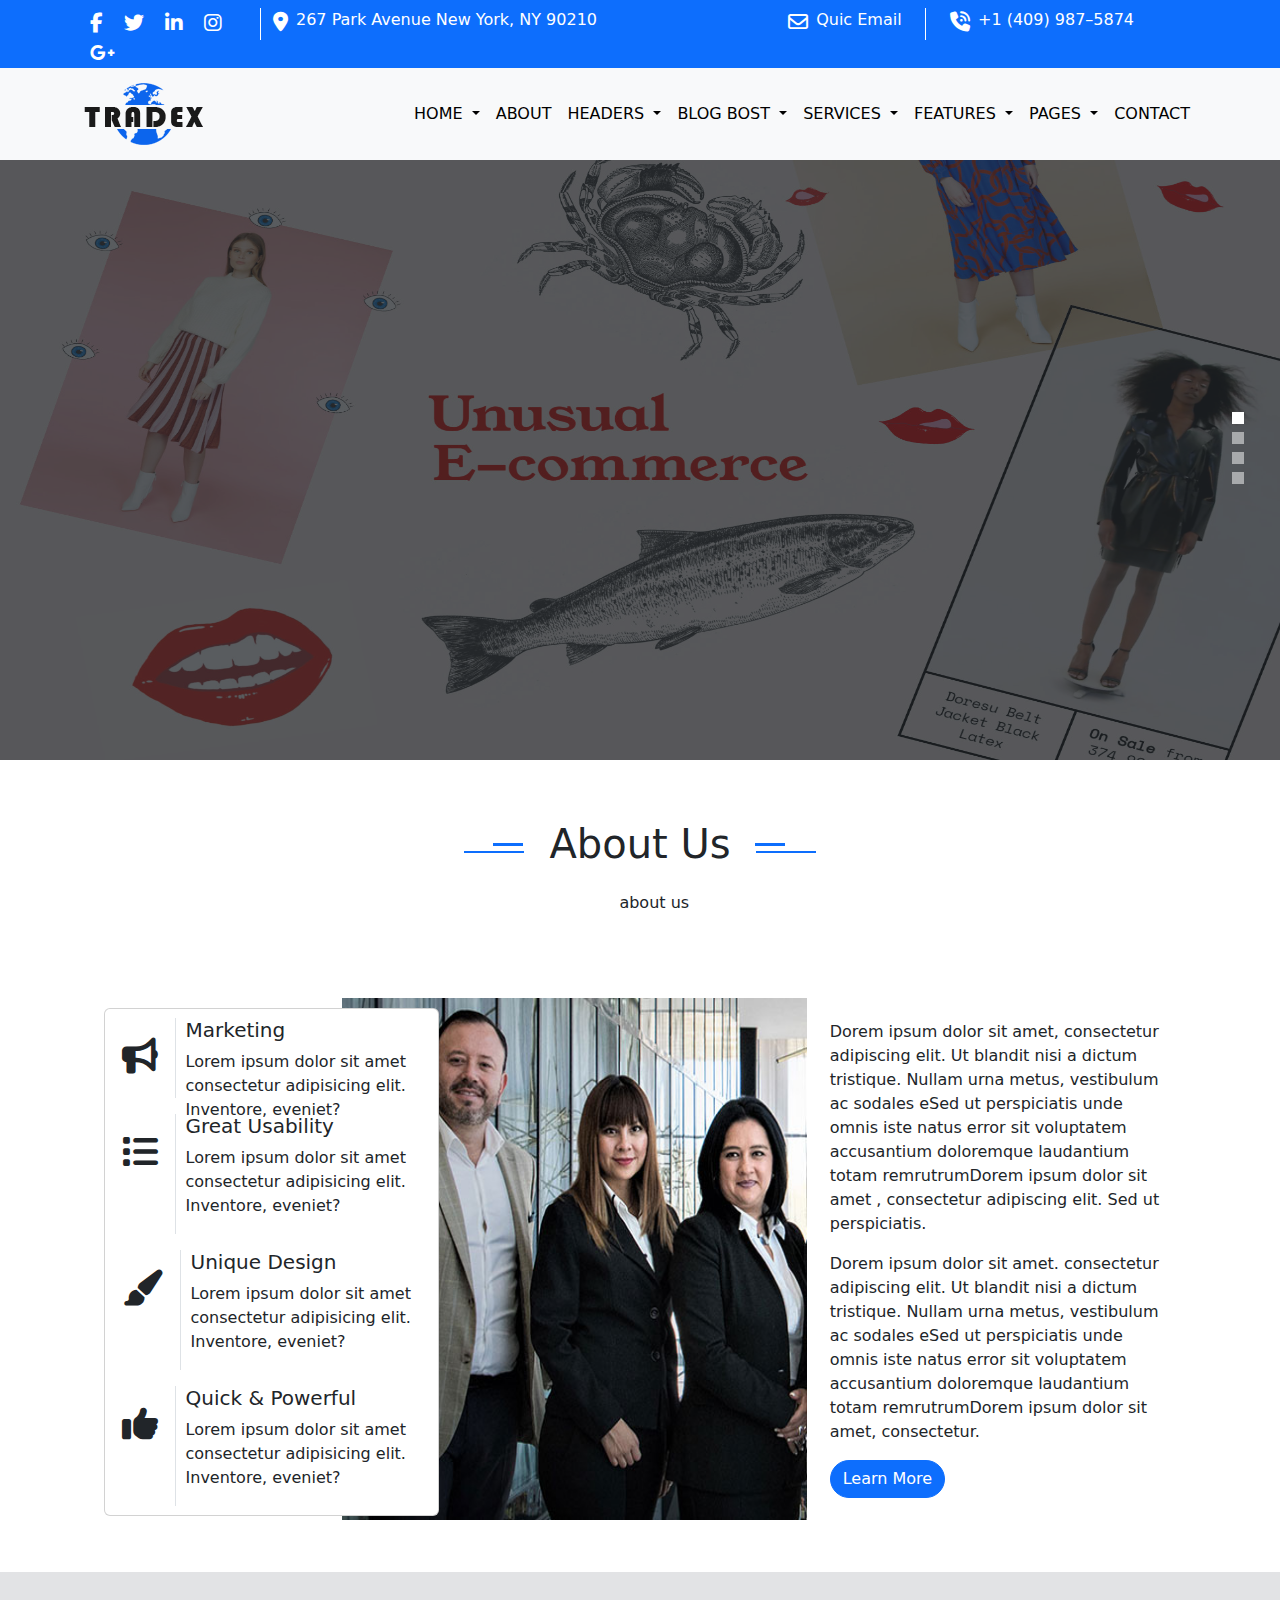
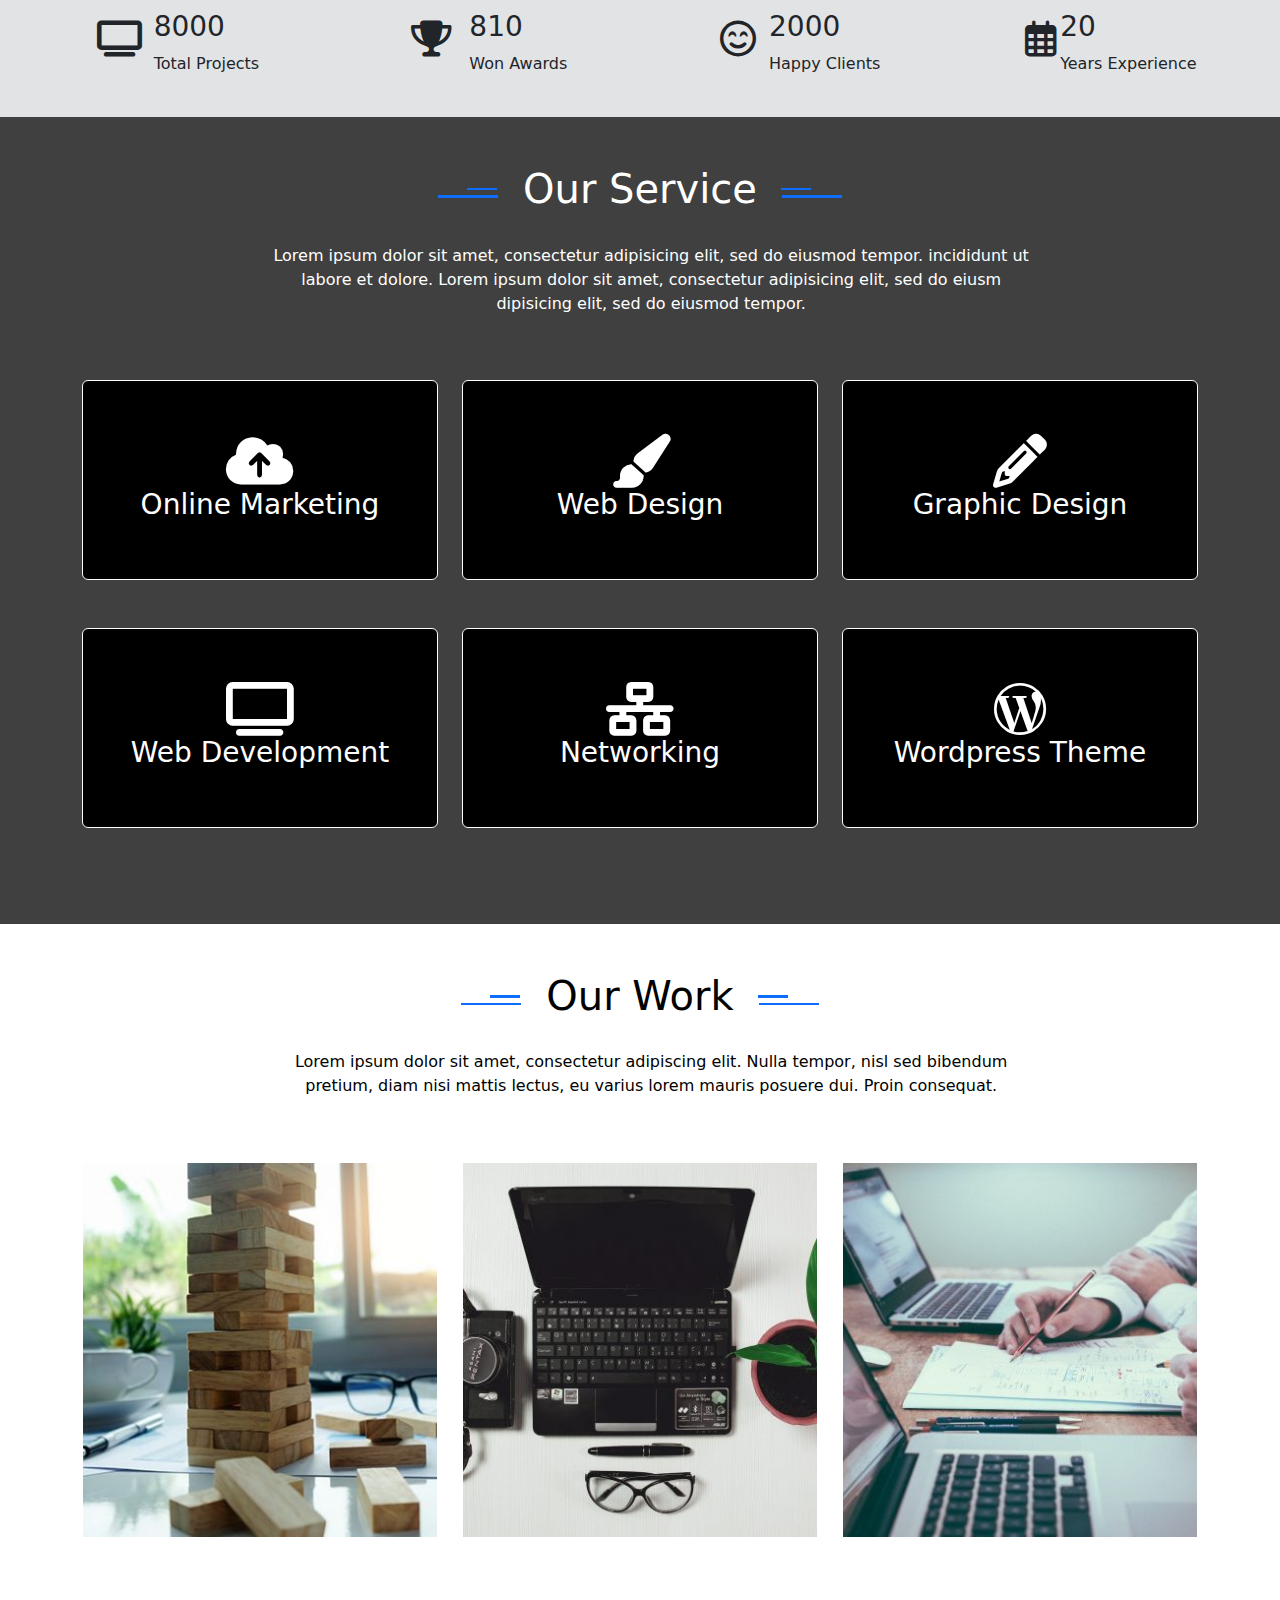
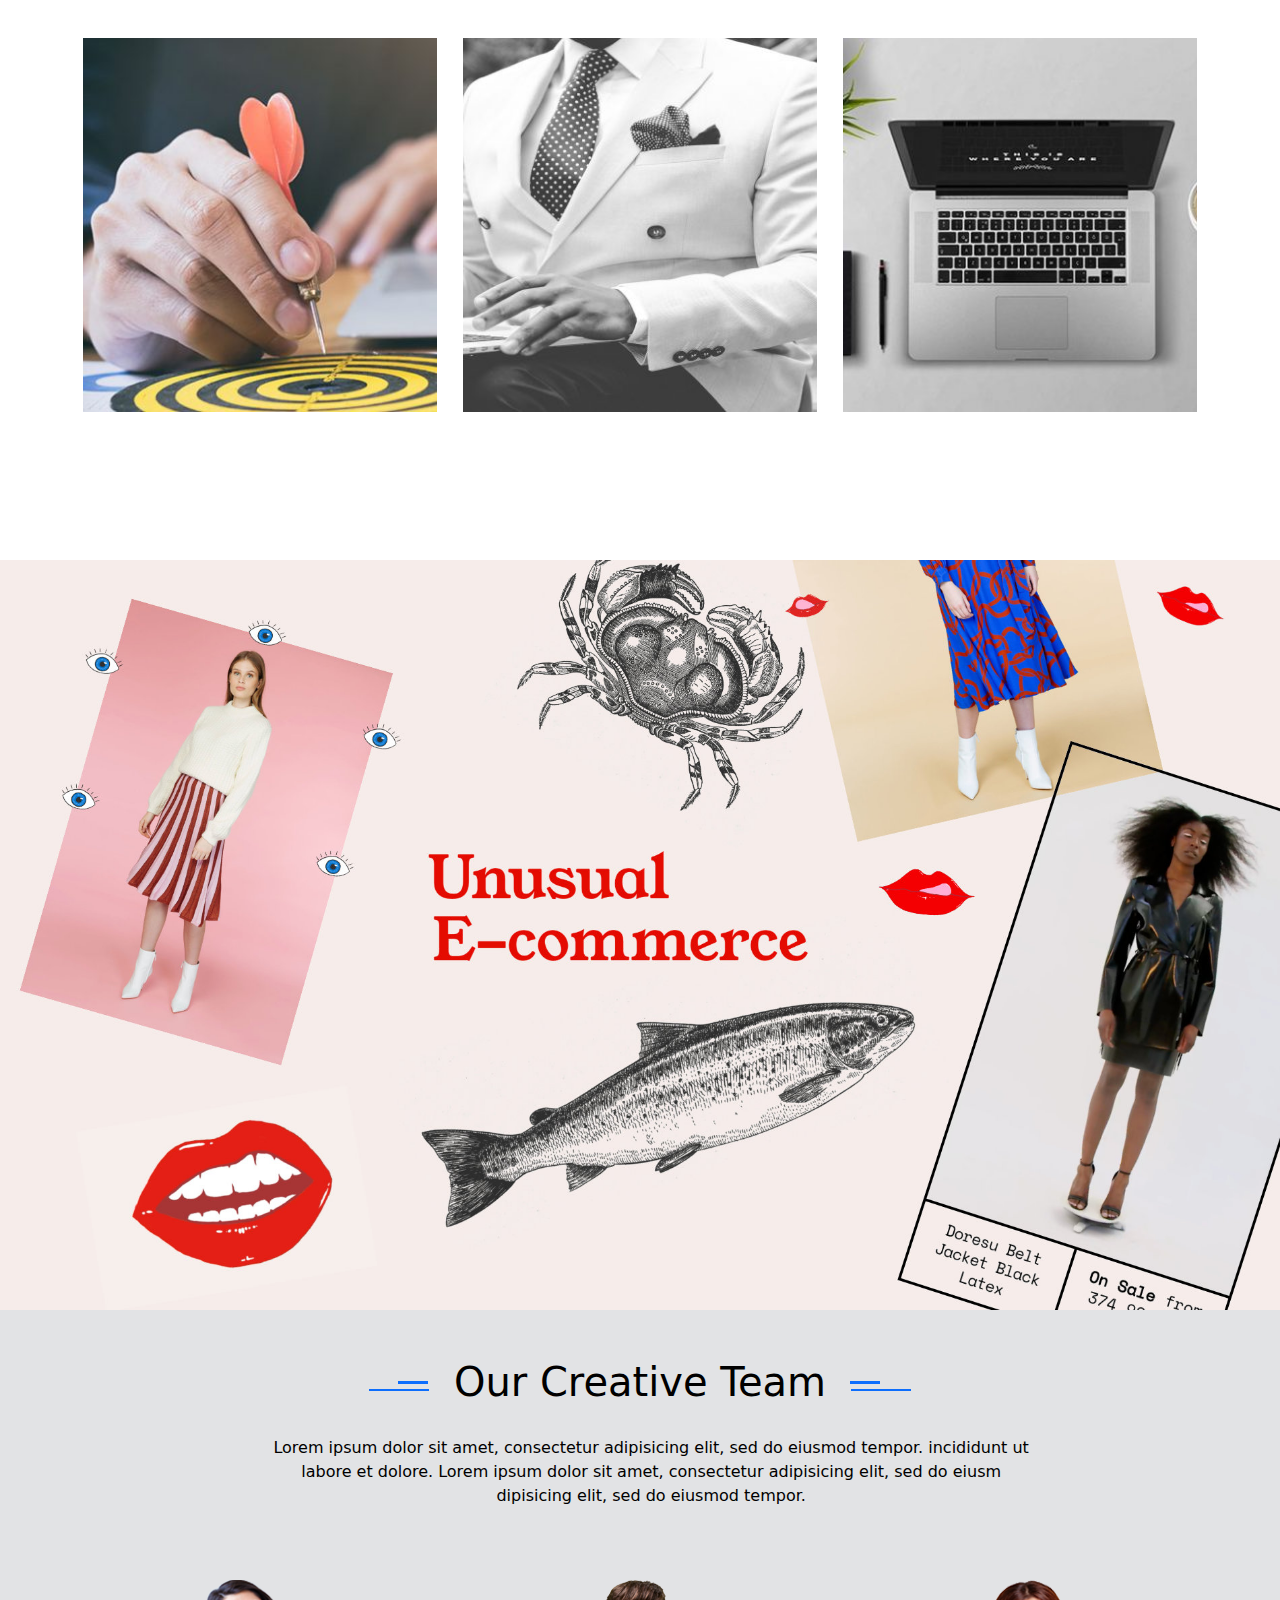
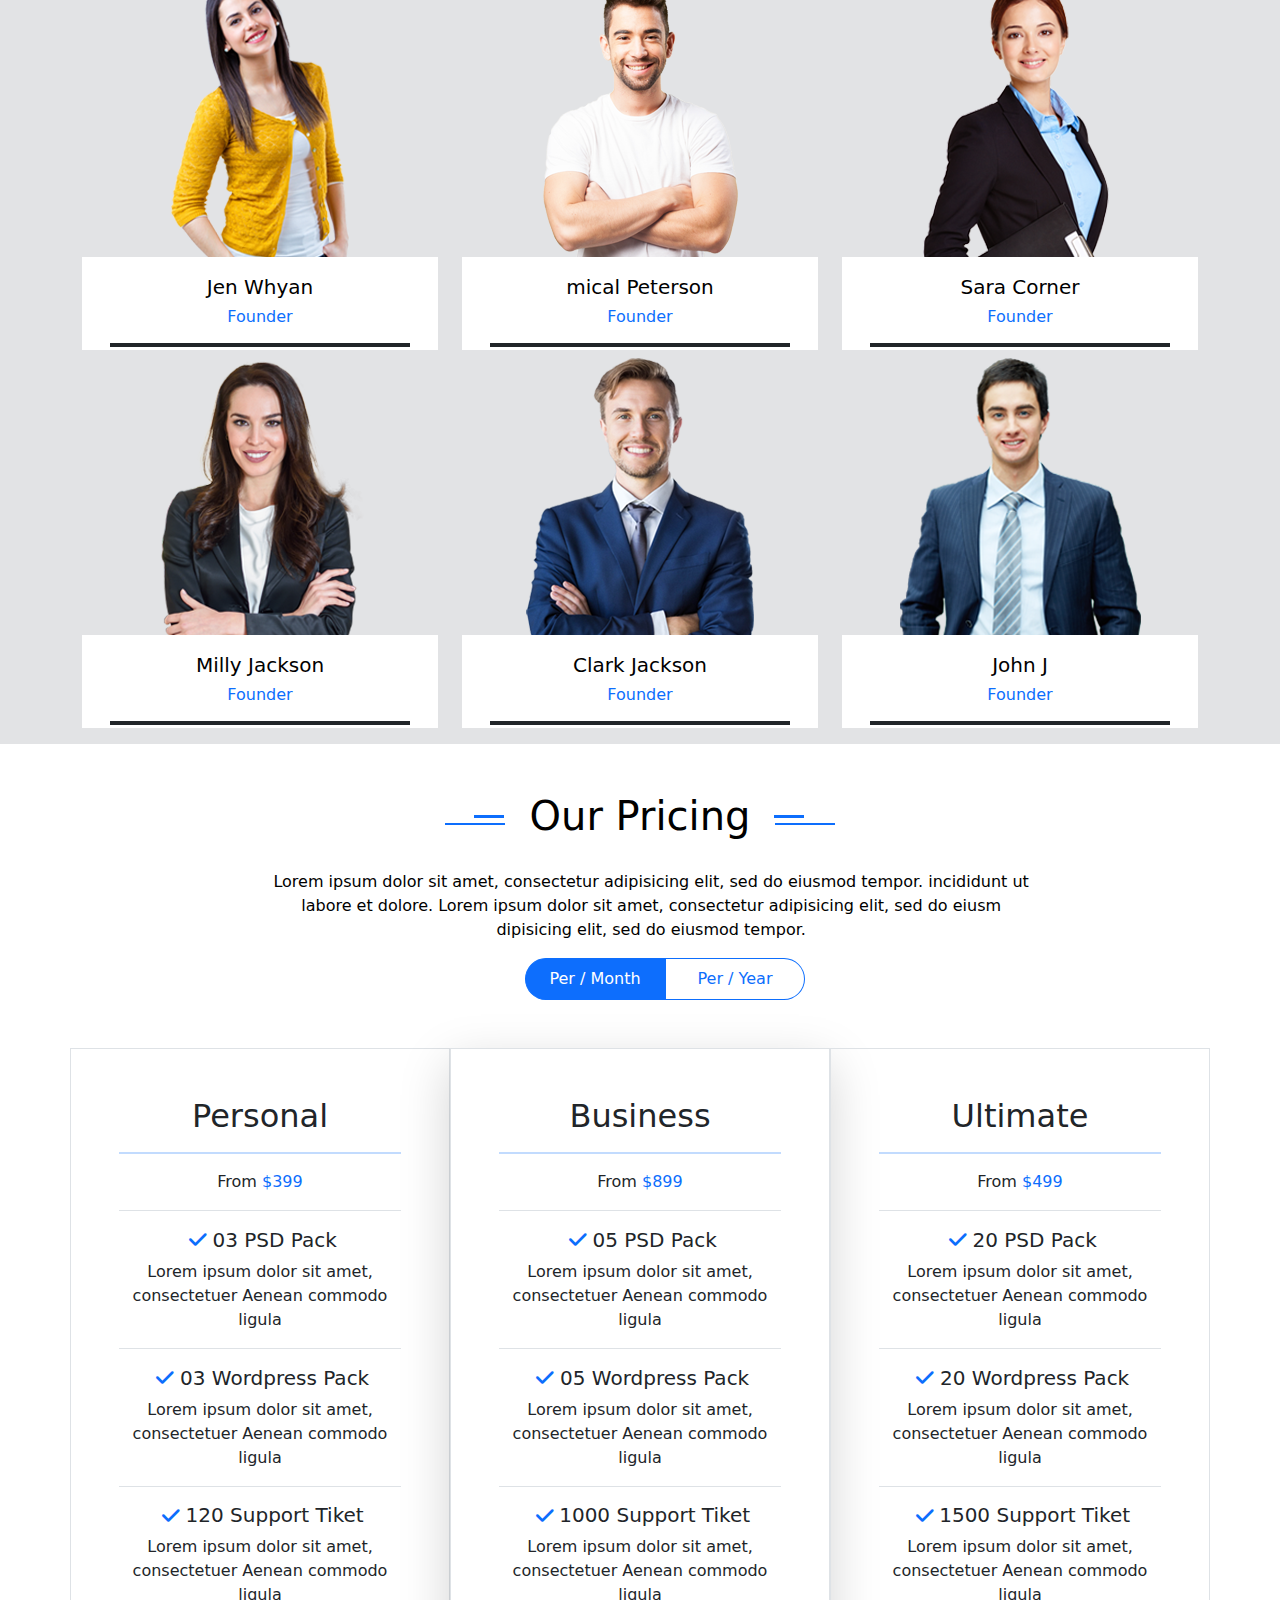
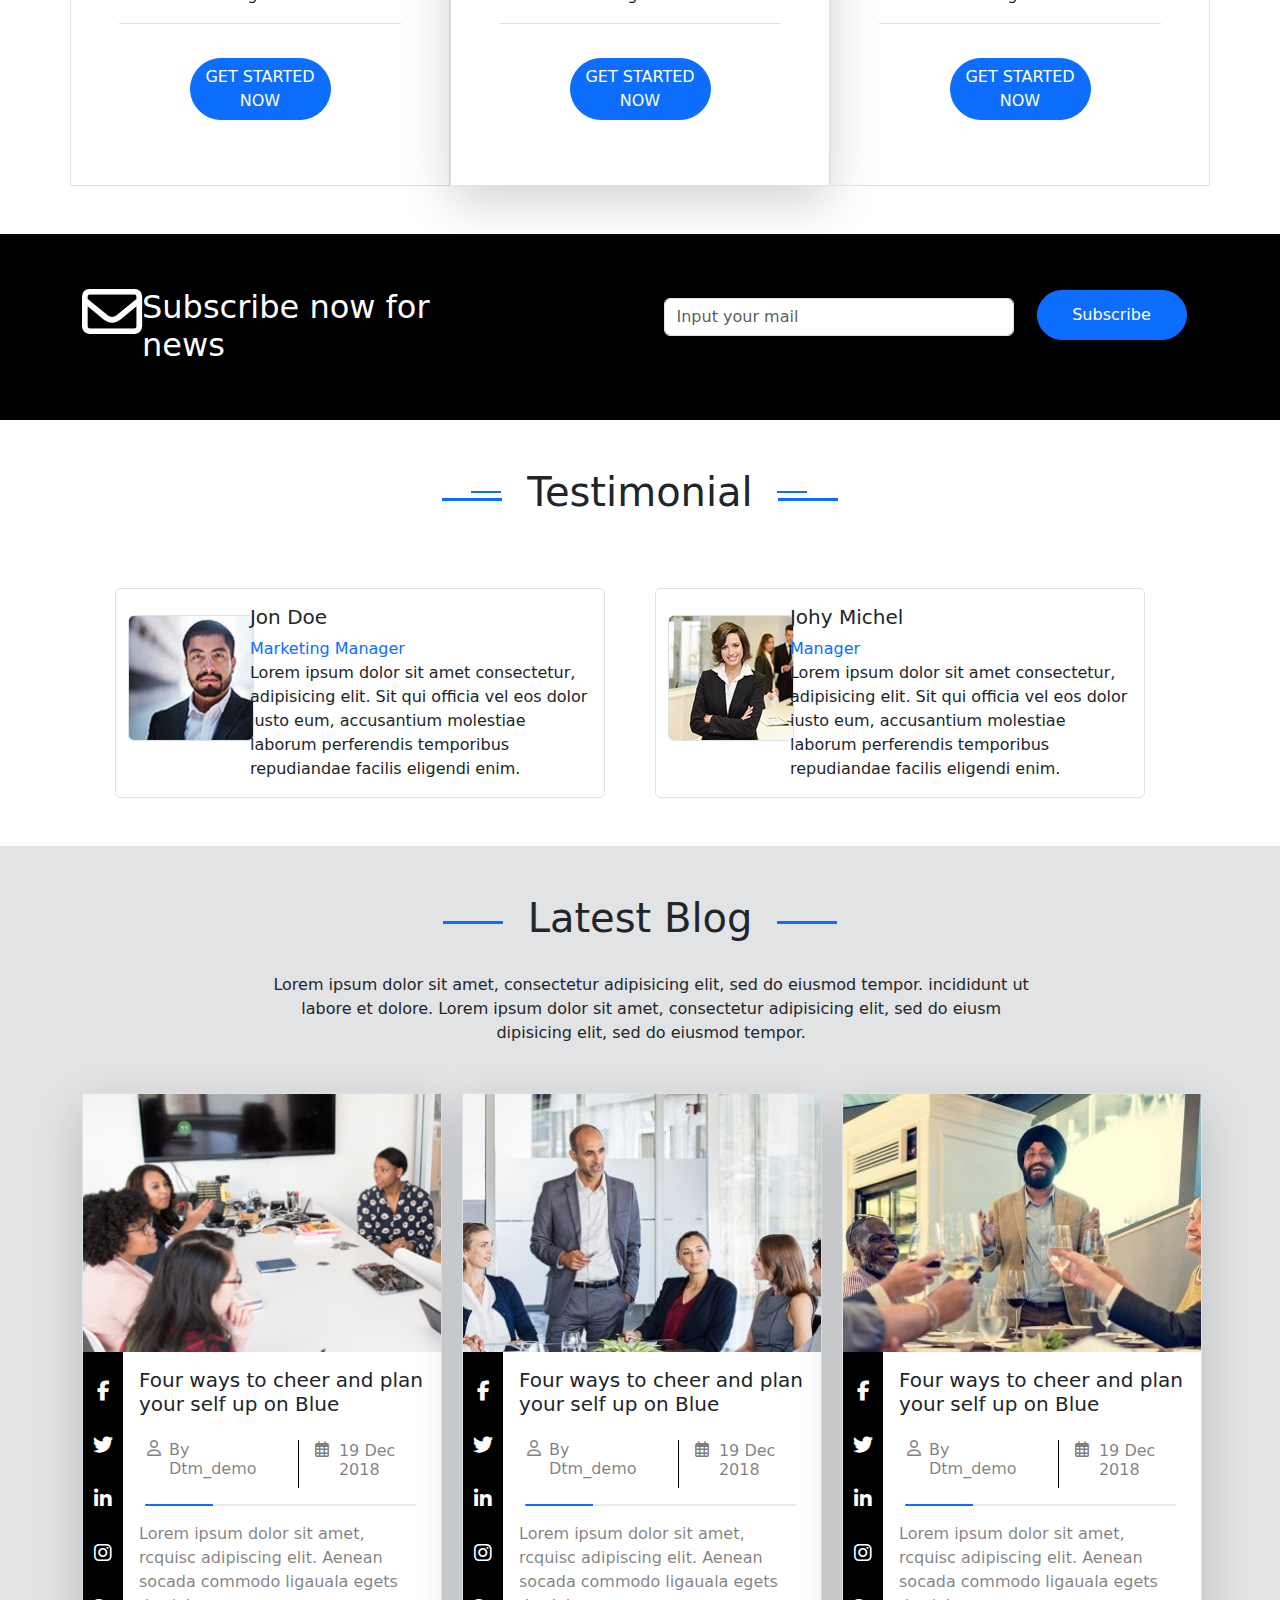
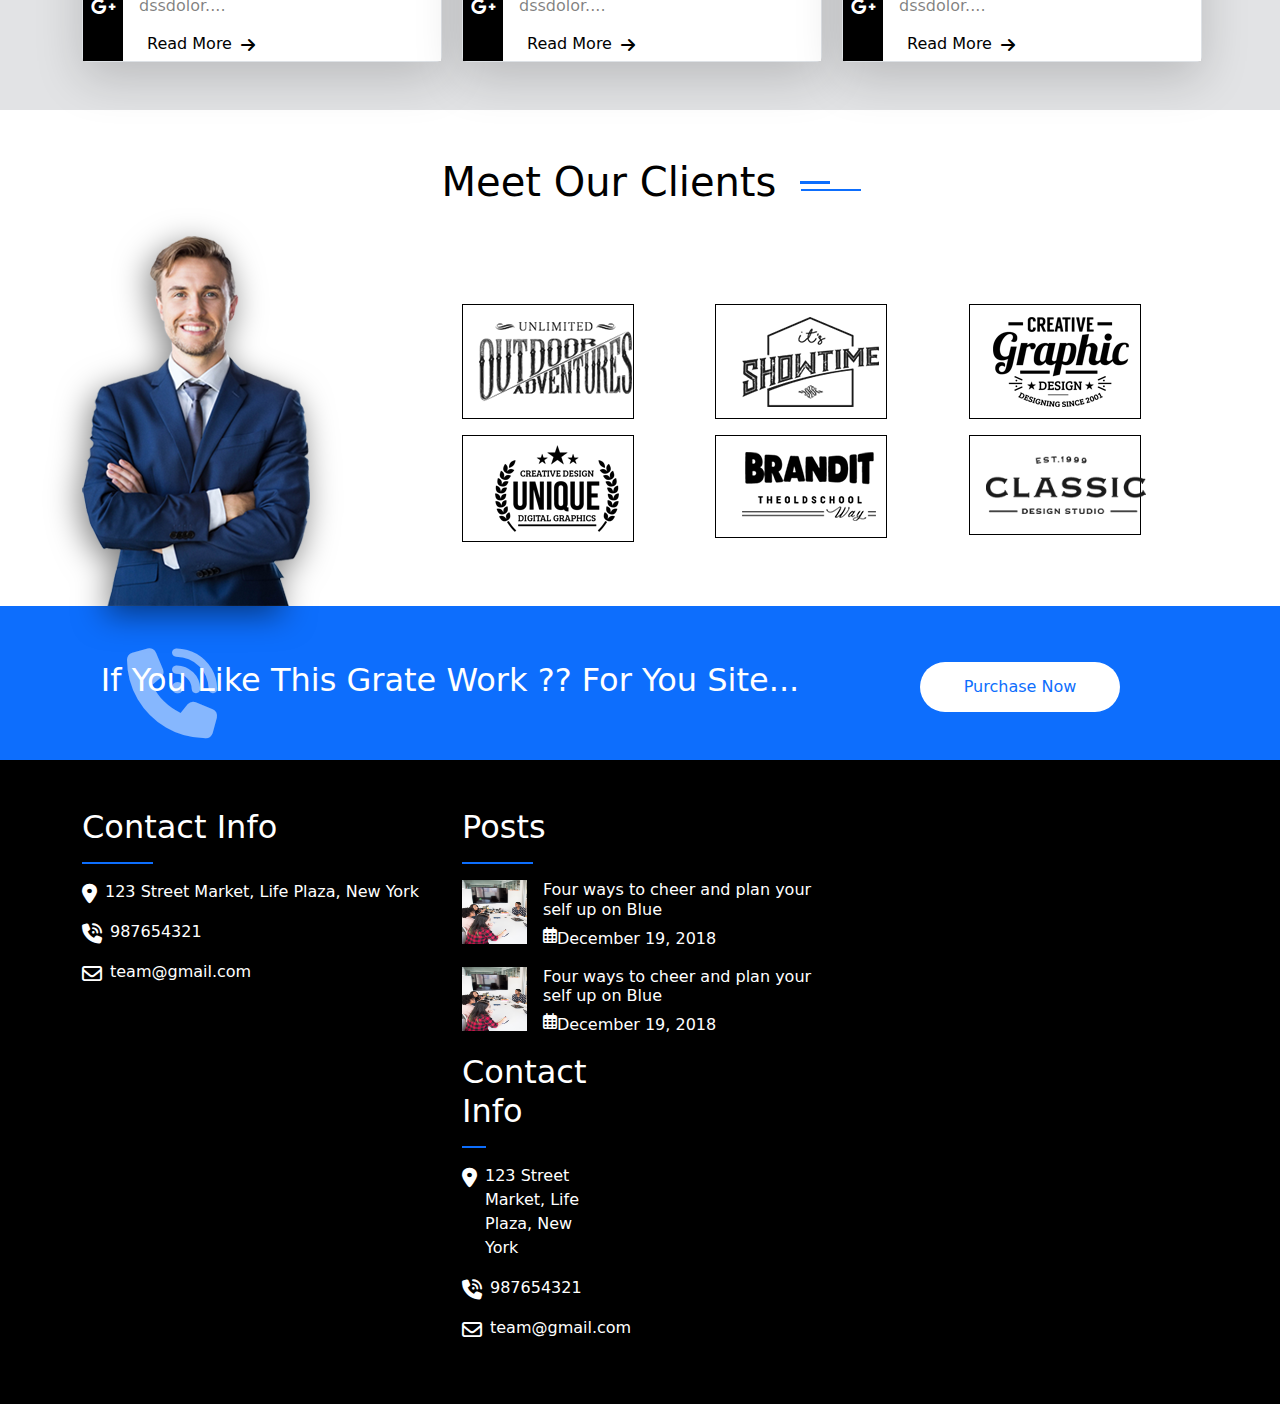
==== commit cca23243: "java-form" ====
--- a/TRADEX/index.html
+++ b/TRADEX/index.html
@@ -440,7 +440,7 @@
                 <div class="div2-page4 bg-primary text-white ms-3 rounded d-flex padding-3">
                   <div>
                     <p>Developement, Graphic Design</p>
-                  <h5>Project Title01</h5>
+                  <h5>Project Title02</h5>
                   </div>
                   <a class="text-white margin-left-25 margin-top-3 font-size-30px" href=""><i class="fa-solid fa-plus"></i></a>
               </div>
@@ -452,7 +452,7 @@
                 <div class="div2-page4 bg-primary text-white ms-3 rounded d-flex padding-3">
                   <div>
                     <p>Developement, Graphic Design</p>
-                  <h5>Project Title01</h5>
+                  <h5>Project Title03</h5>
                   </div>
                   <a class="text-white margin-left-25 margin-top-3 font-size-30px" href=""><i class="fa-solid fa-plus"></i></a>
               </div>
@@ -464,7 +464,7 @@
                 <div class="div2-page4 bg-primary text-white ms-3 rounded d-flex padding-3">
                   <div>
                     <p>Developement, Graphic Design</p>
-                  <h5>Project Title01</h5>
+                  <h5>Project Title04</h5>
                   </div>
                   <a class="text-white margin-left-25 margin-top-3 font-size-30px" href=""><i class="fa-solid fa-plus"></i></a>
               </div>
@@ -476,7 +476,7 @@
                 <div class="div2-page4 bg-primary text-white ms-3 rounded d-flex padding-3">
                   <div>
                     <p>Developement, Graphic Design</p>
-                  <h5>Project Title01</h5>
+                  <h5>Project Title05</h5>
                   </div>
                   <a class="text-white margin-left-25 margin-top-3 font-size-30px" href=""><i class="fa-solid fa-plus"></i></a>
               </div>
@@ -488,7 +488,7 @@
                 <div class="div2-page4 bg-primary text-white ms-3 rounded d-flex padding-3">
                   <div>
                     <p>Developement, Graphic Design</p>
-                  <h5>Project Title01</h5>
+                  <h5>Project Title06</h5>
                   </div>
                   <a class="text-white margin-left-25 margin-top-3 font-size-30px" href=""><i class="fa-solid fa-plus"></i></a>
               </div>
@@ -874,8 +874,8 @@
         </div>
       </div>
 
-      <section class="container">
-        <div class="d-flex justify-content-center margin-bottom-2">
+      <section class="container my-5">
+        <div class="d-flex justify-content-center margin-bottom-2 mb-5">
           <div>
             <hr class="hr1-page2 border-primary border-2 opacity-100" >
             <hr class="hr2-page2 border-primary border-3 opacity-100 mt-1">
@@ -890,38 +890,300 @@
           </div>
         </div>
 
-        <div class="row justify-content-around">
+        <div class="row justify-content-around me-5">
           <div class="col-12 col-lg-5">
-            <div class="row  border border-1 border-lightgray rounded">
+            <div class="row  border border-1 border-lightgray rounded width-115 mt-3">
               <div class="col-3">
-                <img src="images/testi-avtar-1.jpg">
-              </div>
-              <div class="col-9">
+                <a href=""><img class="margin-top-26 border rounded-2" src="images/testi-avtar-1.jpg"></a>
+              </div>
+              <div class="col-9 mt-3">
                 <h5>Jon Doe</h5>
                 <span class="text-primary">Marketing Manager</span>
-                <p>Donec pede justo, fringilla vel, aliquet nec, vulputate eget, arcu. In enim justo,ligula.
-                   Cum eget dolor Aenean rhoncus ut, fringilla vel, aliquet nec,
-                   imperdiet a, venenatis vitae, justo. Nullam dictum felis eu pede mollis pretium.</p>
+                <p>Lorem ipsum dolor sit amet consectetur, adipisicing elit. 
+                  Sit qui officia vel eos dolor iusto eum, accusantium molestiae laborum perferendis 
+                  temporibus repudiandae facilis eligendi enim.</p>
               </div>
             </div>
           </div>
 
           <div class="col-12 col-lg-5">
-            <div class="row  border border-1 border-lightgray rounded">
+            <div class="row  border border-1 border-lightgray rounded width-115 mt-3">
               <div class="col-3">
-                <img src="images/testi-avtar-1.jpg">
-              </div>
-              <div class="col-9">
-                <h5>Jon Doe</h5>
-                <span class="text-primary">Marketing Manager</span>
-                <p>Donec pede justo, fringilla vel, aliquet nec, vulputate eget, arcu. In enim justo,ligula.
-                   Cum eget dolor Aenean rhoncus ut, fringilla vel, aliquet nec,
-                   imperdiet a, venenatis vitae, justo. Nullam dictum felis eu pede mollis pretium.</p>
+                <a href=""><img class="margin-top-26 border rounded-2" src="images/testi-avtar-2.jpg"></a>
+              </div>
+              <div class="col-9 mt-3">
+                <h5>Johy Michel</h5>
+                <span class="text-primary">Manager</span>
+                <p>Lorem ipsum dolor sit amet consectetur, adipisicing elit. Sit qui officia vel eos dolor iusto eum, 
+                  accusantium molestiae laborum perferendis temporibus repudiandae facilis eligendi enim.</p>
               </div>
             </div>
           </div>
         </div>
       </section>
+
+      <section class="bg-secondary-subtle py-5">
+        <div class="container">
+          <div class="d-flex justify-content-center margin-bottom-2">
+            <div>
+              <hr class="hr2-page2 border-primary border-3 opacity-100 mt-1 margin-top-27px">
+            </div>
+            <div>
+              <h1 class="px-4">Latest Blog</h1>
+              
+            </div>
+            <div>
+              <hr class="hr2-page2 border-primary border-3 opacity-100 mt-1 margin-top-27px">
+            </div>
+          </div>
+          <p class="our-service-style mb-3">Lorem ipsum dolor sit amet, consectetur adipisicing elit, sed do eiusmod tempor.
+            incididunt ut labore et dolore. Lorem ipsum dolor sit amet, consectetur adipisicing elit, 
+           sed do eiusm dipisicing elit, sed do eiusmod tempor.</p>
+
+          <div class="row mt-5">
+            <div class="col-12 col-md-6 col-lg-4">
+              <div class="page-8 shadow-lg border rounded-2">
+                <div class="overflow-hidden"><img class="w-100 " src="images/gallery2-1-360x260.png"></div>
+                <div class="d-flex">
+                  <div class="d-flex flex-column width-40px left-bar">
+                    <a class="text-white fs-5 px-2 text-center pt-4" href=""><i class="fa-brands fa-facebook-f"></i></a>
+                      <a class="text-white fs-5 px-2 text-center pt-4" href=""><i class="fa-brands fa-twitter"></i></a>
+                      <a class="text-white fs-5 px-2 text-center pt-4" href=""><i class="fa-brands fa-linkedin-in"></i></a>
+                      <a class="text-white fs-5 px-2 text-center pt-4" href=""><i class="fa-brands fa-instagram"></i></a>
+                      <a class="text-white fs-5 px-2 text-center pt-4" href=""><i class="fa-brands fa-google-plus-g"></i></a>
+                    </div>
+                    <div class="bg-white">
+                      <h5 class="p-3">Four ways to cheer and plan your self up on Blue</h5>
+                      <div>
+                        <div class="d-flex">
+                          <a class="d-flex text-black-50 text-decoration-none ms-4" href=""><i class="fa-regular fa-user"></i>
+                            <h6 class="margin-left-8px">By Dtm_demo</h6></a>
+                            <div class="border border-1 border-black border-bottom-0 border-end-0 border-top-0 ms-3">
+                              <a class="d-flex text-black-50 text-decoration-none ms-3 margin-top-1px" href=""><i class="fa-regular fa-calendar-days"></i>
+                                <h6 class="margin-left-10px">19 Dec 2018</h6>
+                                </a>
+                            </div>
+                        </div>
+                      </div>
+                      
+                      <div class="margin-left-7 width-85">
+                        <div class="progress height-2px mt-3" role="progressbar" aria-label="Example with label" aria-valuenow="25" aria-valuemin="0" aria-valuemax="100">
+                          <div class="progress-bar" style="width: 25%"></div>
+                      </div>
+  
+                      </div>
+                      <p class="m-3 text-black-50">Lorem ipsum dolor sit amet, rcquisc adipiscing elit. Aenean socada commodo ligauala egets dssdolor....</p>
+                      <a class="text-black d-flex text-decoration-none ms-4" href=""><h6>Read More</h6>
+                        <i class="fa-solid fa-arrow-right margin-1-3"></i>
+                      </a>
+                    </div>
+                </div>
+
+              </div>
+            </div>
+
+            <div class="col-12 col-md-6 col-lg-4">
+              <div class="page-8 shadow-lg border rounded-2">
+                <div class="overflow-hidden"><img class="w-100 " src="images/bg3-360x260.jpg"></div>
+                <div class="d-flex">
+                  <div class="d-flex flex-column width-40px left-bar">
+                    <a class="text-white fs-5 px-2 text-center pt-4" href=""><i class="fa-brands fa-facebook-f"></i></a>
+                      <a class="text-white fs-5 px-2 text-center pt-4" href=""><i class="fa-brands fa-twitter"></i></a>
+                      <a class="text-white fs-5 px-2 text-center pt-4" href=""><i class="fa-brands fa-linkedin-in"></i></a>
+                      <a class="text-white fs-5 px-2 text-center pt-4" href=""><i class="fa-brands fa-instagram"></i></a>
+                      <a class="text-white fs-5 px-2 text-center pt-4" href=""><i class="fa-brands fa-google-plus-g"></i></a>
+                    </div>
+                    <div class="bg-white">
+                      <h5 class="p-3">Four ways to cheer and plan your self up on Blue</h5>
+                      <div>
+                        <div class="d-flex">
+                          <a class="d-flex text-black-50 text-decoration-none ms-4" href=""><i class="fa-regular fa-user"></i>
+                            <h6 class="margin-left-8px">By Dtm_demo</h6></a>
+                            <div class="border border-1 border-black border-bottom-0 border-end-0 border-top-0 ms-3">
+                              <a class="d-flex text-black-50 text-decoration-none ms-3 margin-top-1px" href=""><i class="fa-regular fa-calendar-days"></i>
+                                <h6 class="margin-left-10px">19 Dec 2018</h6>
+                                </a>
+                            </div>
+                        </div>
+                      </div>
+                      
+                      <div class="margin-left-7 width-85">
+                        <div class="progress height-2px mt-3" role="progressbar" aria-label="Example with label" aria-valuenow="25" aria-valuemin="0" aria-valuemax="100">
+                          <div class="progress-bar" style="width: 25%"></div>
+                      </div>
+  
+                      </div>
+                      <p class="m-3 text-black-50">Lorem ipsum dolor sit amet, rcquisc adipiscing elit. Aenean socada commodo ligauala egets dssdolor....</p>
+                      <a class="text-black d-flex text-decoration-none ms-4" href=""><h6>Read More</h6>
+                        <i class="fa-solid fa-arrow-right margin-1-3"></i>
+                      </a>
+                    </div>
+                </div>
+
+              </div>
+            </div>
+
+            <div class="col-12 col-md-6 col-lg-4">
+              <div class="page-8 shadow-lg border rounded-2">
+                <div class="overflow-hidden"><img class="w-100 " src="images/bg1-360x260.jpg"></div>
+                <div class="d-flex">
+                  <div class="d-flex flex-column width-40px left-bar">
+                    <a class="text-white fs-5 px-2 text-center pt-4" href=""><i class="fa-brands fa-facebook-f"></i></a>
+                      <a class="text-white fs-5 px-2 text-center pt-4" href=""><i class="fa-brands fa-twitter"></i></a>
+                      <a class="text-white fs-5 px-2 text-center pt-4" href=""><i class="fa-brands fa-linkedin-in"></i></a>
+                      <a class="text-white fs-5 px-2 text-center pt-4" href=""><i class="fa-brands fa-instagram"></i></a>
+                      <a class="text-white fs-5 px-2 text-center pt-4" href=""><i class="fa-brands fa-google-plus-g"></i></a>
+                    </div>
+                    <div class="bg-white">
+                      <h5 class="p-3">Four ways to cheer and plan your self up on Blue</h5>
+                      <div>
+                        <div class="d-flex">
+                          <a class="d-flex text-black-50 text-decoration-none ms-4" href=""><i class="fa-regular fa-user"></i>
+                            <h6 class="margin-left-8px">By Dtm_demo</h6></a>
+                            <div class="border border-1 border-black border-bottom-0 border-end-0 border-top-0 ms-3">
+                              <a class="d-flex text-black-50 text-decoration-none ms-3 margin-top-1px" href=""><i class="fa-regular fa-calendar-days"></i>
+                                <h6 class="margin-left-10px">19 Dec 2018</h6>
+                                </a>
+                            </div>
+                        </div>
+                      </div>
+                      
+                      <div class="margin-left-7 width-85">
+                        <div class="progress height-2px mt-3" role="progressbar" aria-label="Example with label" aria-valuenow="25" aria-valuemin="0" aria-valuemax="100">
+                          <div class="progress-bar" style="width: 25%"></div>
+                      </div>
+  
+                      </div>
+                      <p class="m-3 text-black-50">Lorem ipsum dolor sit amet, rcquisc adipiscing elit. Aenean socada commodo ligauala egets dssdolor....</p>
+                      <a class="text-black d-flex text-decoration-none ms-4" href=""><h6>Read More</h6>
+                        <i class="fa-solid fa-arrow-right margin-1-3"></i>
+                      </a>
+                    </div>
+                </div>
+
+              </div>
+            </div>
+          </div>
+        </div>
+      </section>
+
+      <section class="container pt-5">
+        <div class="d-flex justify-content-center margin-bottom-2">
+          <div>
+            <h1 class="px-4 text-black">Meet Our Clients</h1>
+          </div>
+          <div>
+            <hr class="hr3-page2 border-primary border-3 opacity-100" >
+            <hr class="hr2-page2 border-primary border-2 opacity-100 mt-1">
+          </div>
+        </div>
+        <div class="row">
+          <div class="col-lg-4">
+            <img class="image-shadow" src="images/team5.png">
+          </div>
+
+            <div class="col-12 col-md-6 col-lg-8 margin-top-6">
+              <div class="row flex-wrap">
+                <div class="col-12 col-md-6 col-lg-4">
+                  <div class="border border-1 border-black width-75 margin-bottom-7 padding-7"><img class="" src="images/partner-g1.png"></div>
+                </div>
+                <div class="col-12 col-md-6 col-lg-4">
+                  <div class="border border-1 border-black width-75 padding-5-11"><img src="images/partner-g2.png"></div>
+                </div>
+                <div class="col-12 col-md-6 col-lg-4">
+                  <div class="border border-1 border-black width-75 padding-5-10"><img src="images/partner-g3.png"></div>
+                </div>
+                <div class="col-12 col-md-6 col-lg-4">
+                  <div class="border border-1 border-black width-75 padding-4-14"><img src="images/partner-g4.png"></div>
+                </div>
+                <div class="col-12 col-md-6 col-lg-4">
+                  <div class="border border-1 border-black width-75 padding-7-11"><img src="images/partner-g5.png"></div>
+                </div>
+                <div class="col-12 col-md-6 col-lg-4">
+                  <div class="border border-1 border-black width-75 padding-9-7"><img class="width-160px" src="images/partner2.png"></div>
+                </div>
+              </div>
+            </div>
+            </div>   
+      </section>
+
+      <div class="bg-primary py-5">
+        <div class="container">
+          <div class="row position-relative">
+            <div class="col-8 d-flex justify-content-around">
+              <i class="fa-solid fa-phone-volume text-white-50 font-size-90px position-absolute left-5 top-negative-11"></i>
+              <h2 class="text-white padding-top-1">If You Like This Grate Work ?? For You Site...</h2>
+            </div>
+            <div class="col-4 d-flex justify-content-around">
+              <button type="button" class="btn btn-outline-white bg-white text-primary rounded-pill width-200px height-50px mt-2">Purchase Now</button>
+            </div>
+          </div>
+        </div>
+      </div>
+
+      <footer class="bg-black py-5">
+        <div class="container">
+          <div class="row">
+            <div class="col-12 col-md-6 col-lg-4 text-white">
+              <h2>Contact Info</h2>
+              <hr class="border border-solid border-primary border-1 opacity-100 width-20">
+              <div class="d-flex">
+                <i class="fa-solid fa-location-dot fs-5 pe-2 pt-1"></i>
+                <p>123 Street Market, Life Plaza, New York</p>
+              </div>
+              <div class="d-flex">
+                <i class="fa-solid fa-phone-volume fs-5 pe-2 pt-1"></i>
+                <p>987654321</p>
+               </div>
+               <div class="d-flex">
+                <i class="fa-regular fa-envelope fs-5 pe-2 pt-1"></i>
+                <p>team@gmail.com</p>
+              </div>
+            </div>
+
+            <div class="col-12 col-md-6 col-lg-4 text-white">
+              <h2>Posts</h2>
+              <hr class="border border-solid border-primary border-1 opacity-100 width-20">
+              <div class="d-flex">
+                <img class="width-26 height-64px" src="images/gallery2-1.png">
+                <div class="ms-3">
+                  <h6>Four ways to cheer and plan your self up on Blue</h6>
+                  <div class="d-flex">
+                    <i class="fa-regular fa-calendar-days"></i>
+                    <p> December 19, 2018</p>
+                  </div>
+                </div>   
+              </div>
+              <div class="d-flex">
+                <img class="width-26 height-64px" src="images/gallery2-1.png">
+                <div class="ms-3">
+                  <h6>Four ways to cheer and plan your self up on Blue</h6>
+                  <div class="d-flex">
+                    <i class="fa-regular fa-calendar-days"></i>
+                    <p> December 19, 2018</p>
+                  </div>
+                </div>
+            </div>
+
+            <div class="col-12 col-md-6 col-lg-4 text-white">
+              <h2>Contact Info</h2>
+              <hr class="border border-solid border-primary border-1 opacity-100 width-20">
+              <div class="d-flex">
+                <i class="fa-solid fa-location-dot fs-5 pe-2 pt-1"></i>
+                <p>123 Street Market, Life Plaza, New York</p>
+              </div>
+              <div class="d-flex">
+                <i class="fa-solid fa-phone-volume fs-5 pe-2 pt-1"></i>
+                <p>987654321</p>
+               </div>
+               <div class="d-flex">
+                <i class="fa-regular fa-envelope fs-5 pe-2 pt-1"></i>
+                <p>team@gmail.com</p>
+              </div>
+            </div>
+          </div>
+        </div>
+      </footer>
 
 <script src="js/bootstrap.bundle.min.js"></script>
 </body>
--- a/TRADEX/css/style.css
+++ b/TRADEX/css/style.css
@@ -41,11 +41,44 @@
     margin-top: 23px;
     margin-bottom: 5px;
 }
+.height-2px{
+    height: 2px;
+}
+.margin-top-27px{
+    margin-top: 27px !important;
+}
+.margin-left-7{
+    margin-left: 7%;
+}
+.width-310px{
+    width: 310px;
+}
+.width-360px{
+    width: 360px;
+}
+.width-85{
+    width: 85%;
+}
+.margin-1-3{
+    margin: 1% 3%;
+}
+.margin-top-1px{
+    margin-top: 1px;
+}
 .margin-top-60px{
     margin-top: 60px;
 }
+.margin-left-8px{
+    margin-left: 8px;
+}
+.margin-left-10px{
+    margin-left: 10px;
+}
 .width-90px{
     width: 90px;
+}
+.width-40px{
+    width: 40px;
 }
 .margin-top-6{
     margin-top: 6%;
@@ -133,9 +166,55 @@
 .width-33{
     width: 33%;
 }
+.width-160px{
+    width: 160px;
+}
+.width-26{
+    width: 26%;
+}
+.height-64px{
+    height: 64px;
+}
+.width-200px{
+    width: 200px;
+}
+.width-20{
+    width: 20%;
+}
+.padding-7{
+    padding: 7%;
+}
+.padding-5-11{
+    padding: 5% 11% ;  
+}  
+.padding-7-11{
+    padding: 7% 11% ;  
+}  
+.padding-9-7{
+    padding: 9% 7%;
+}
+.padding-5-10{
+    padding: 5% 10% ;  
+}   
+.padding-4-14{
+    padding: 4% 14%
+}
+.margin-bottom-7{
+    margin-bottom: 7%;
+}
 .font-size-60px{
     font-size: 60px;
 }
+.font-size-90px{
+    font-size: 90px;
+}
+.left-5{
+    left: 5%;
+}
+.top-negative-11{
+    top: -11%;
+}
+
 .width-350px{
     width: 350px !important;
 }
@@ -166,6 +245,9 @@
 .width-150px{
     width: 150px;
 }
+.width-115{
+    width: 115%;
+}
 .height-50px{
     height: 50px;
 }
@@ -175,12 +257,21 @@
 .padding-top-1{
     padding-top: 1%;
 }
+.margin-top-26{
+    margin-top: 26%;
+}
 .width-84{
     width: 84%;
 }
 .width-50{
     width: 50%;
 }
+.width-75{
+    width: 75%;
+}
+.height-127{
+    height: 127%;
+}
 .margin-6-0{
     margin: 6% 0;
 }
@@ -190,6 +281,7 @@
 .margin-left-8{
     margin-left: 8%;
 }
+
 .div1{
     height: 200px;
 }
@@ -258,4 +350,25 @@
 }
 .height-600px{
     height: 600px;
+}
+.page-8{
+    width:360px
+}
+.page-8:hover img{
+  rotate: -4deg;
+  scale: 1.2;
+  transition-duration: 0.5s;
+  transition-timing-function:ease-in-out;
+}
+.left-bar{
+    background-color: black;
+}
+.page-8:hover .left-bar{
+    background-color: blue;
+}
+.page-8:hover .progress-bar{
+    width: 150% !important;
+}
+.image-shadow{
+    filter: drop-shadow(-4px 8px 16px rgba(0, 0, 0, 0.5)); 
 }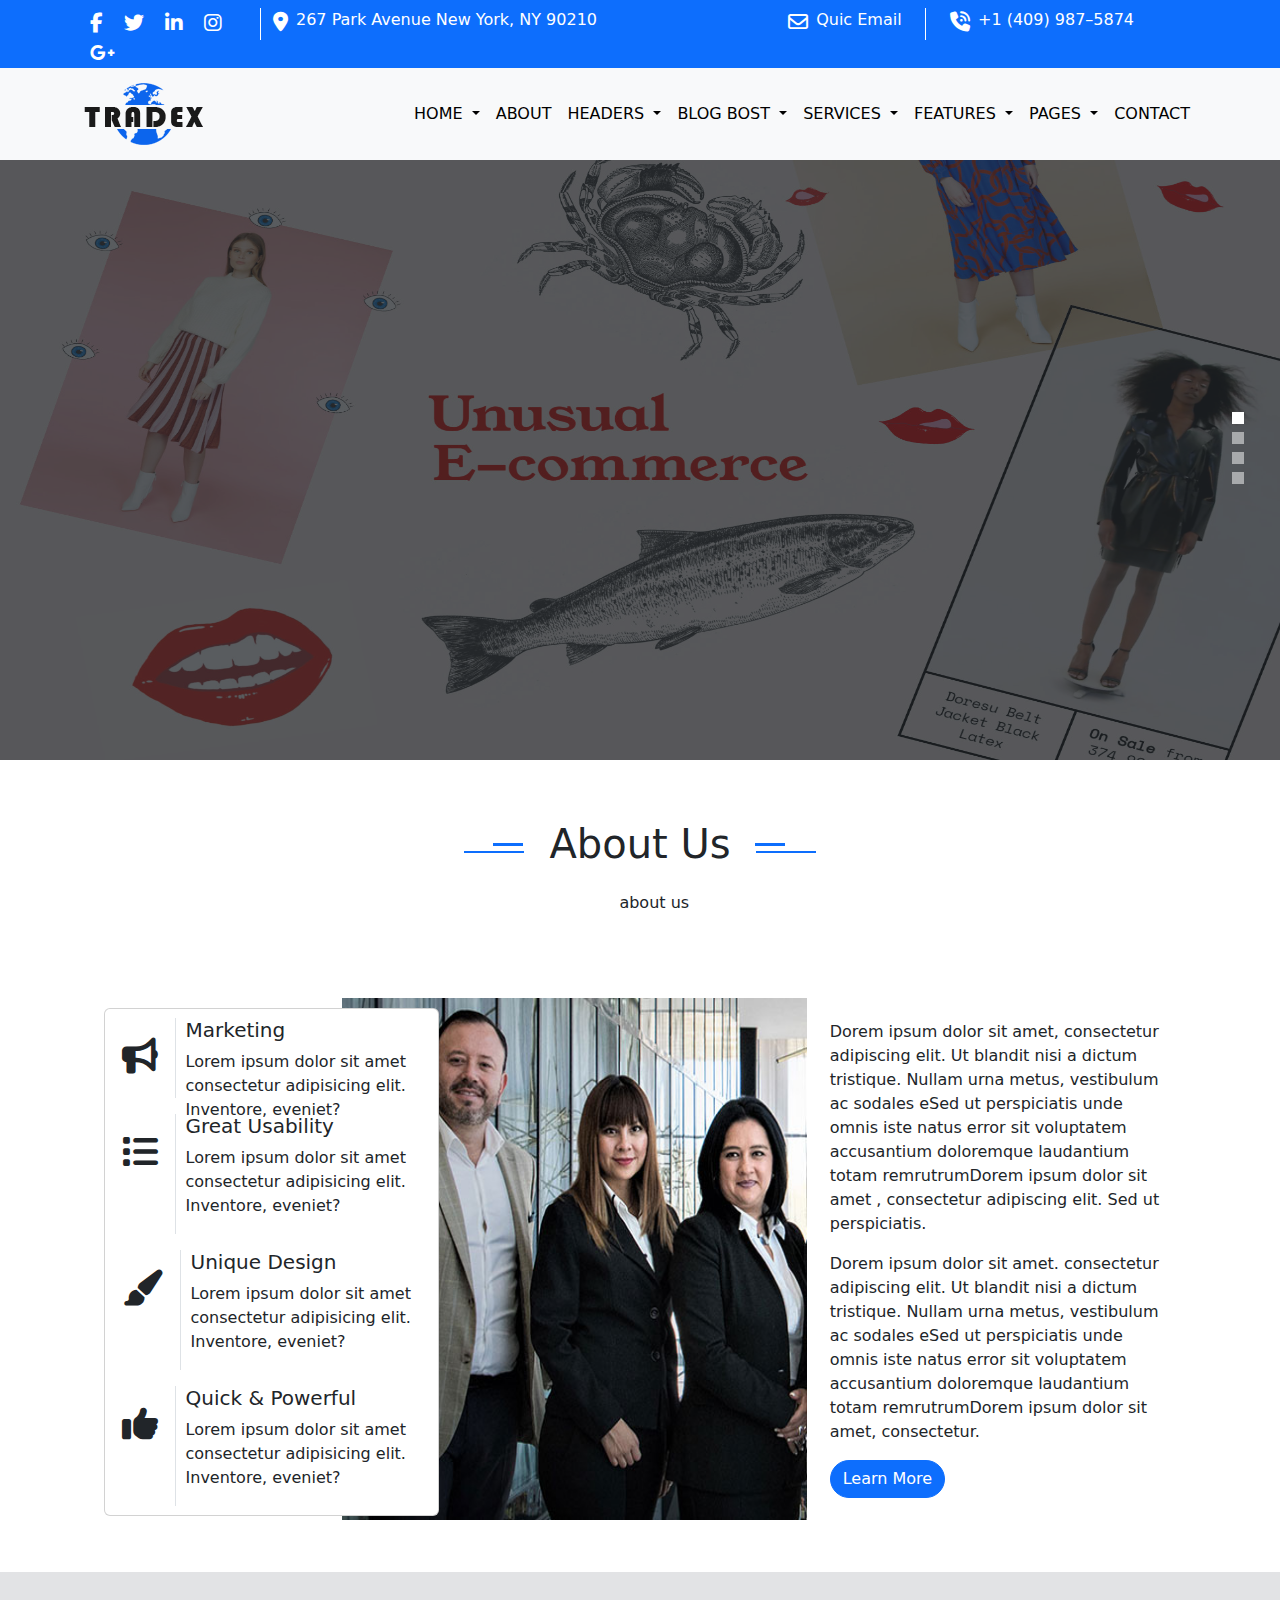
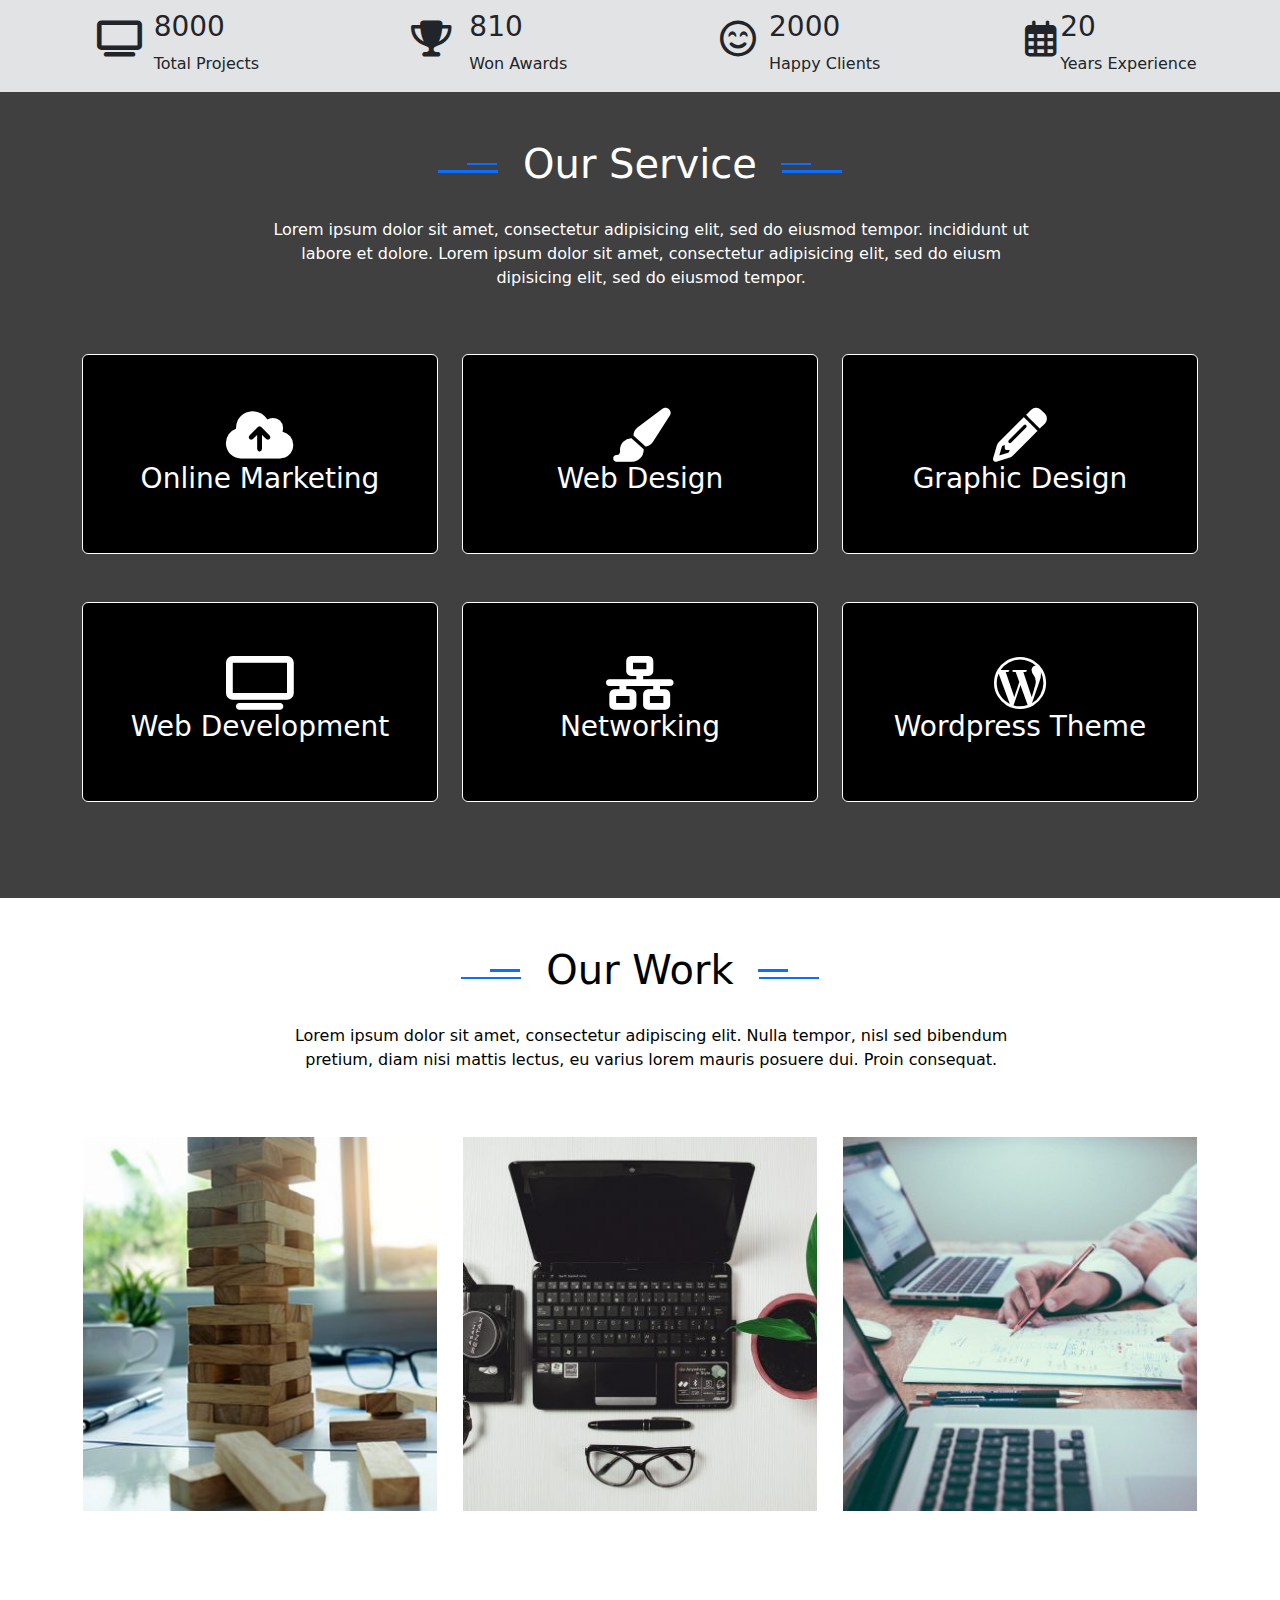
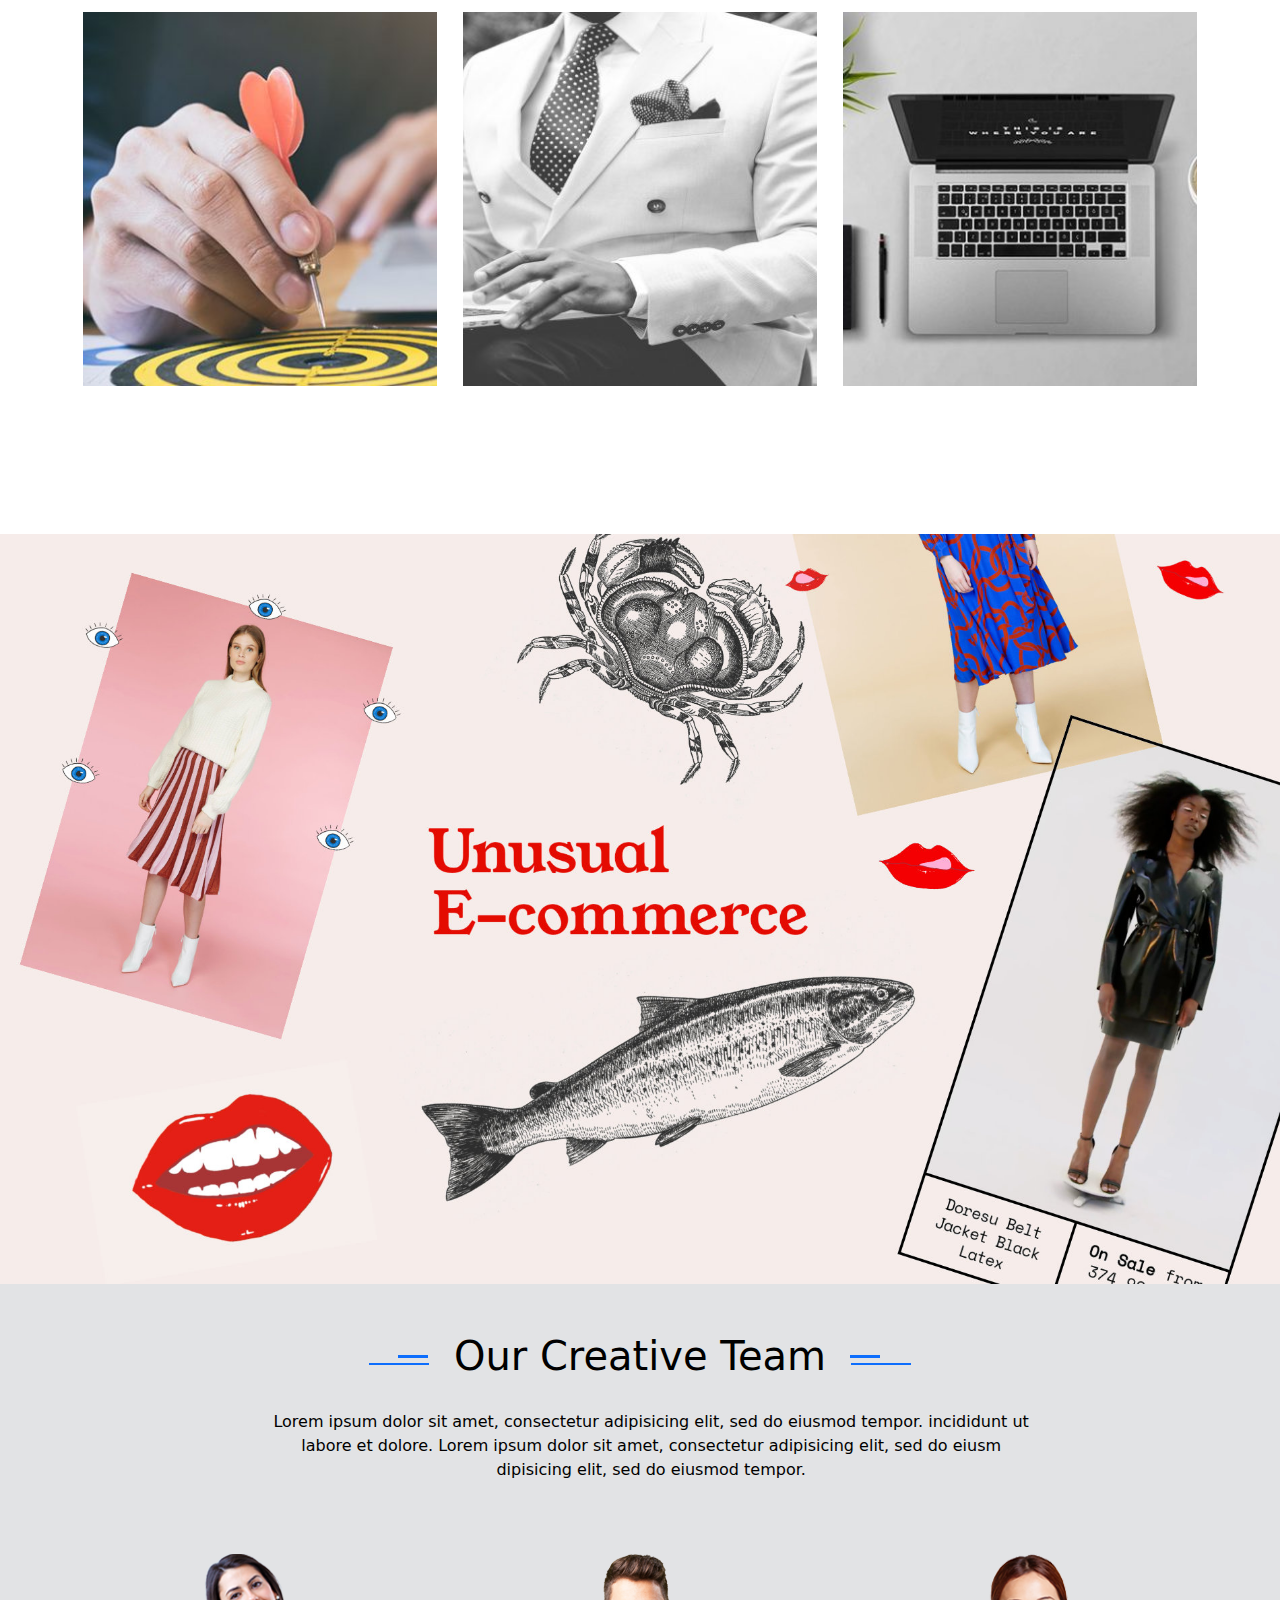
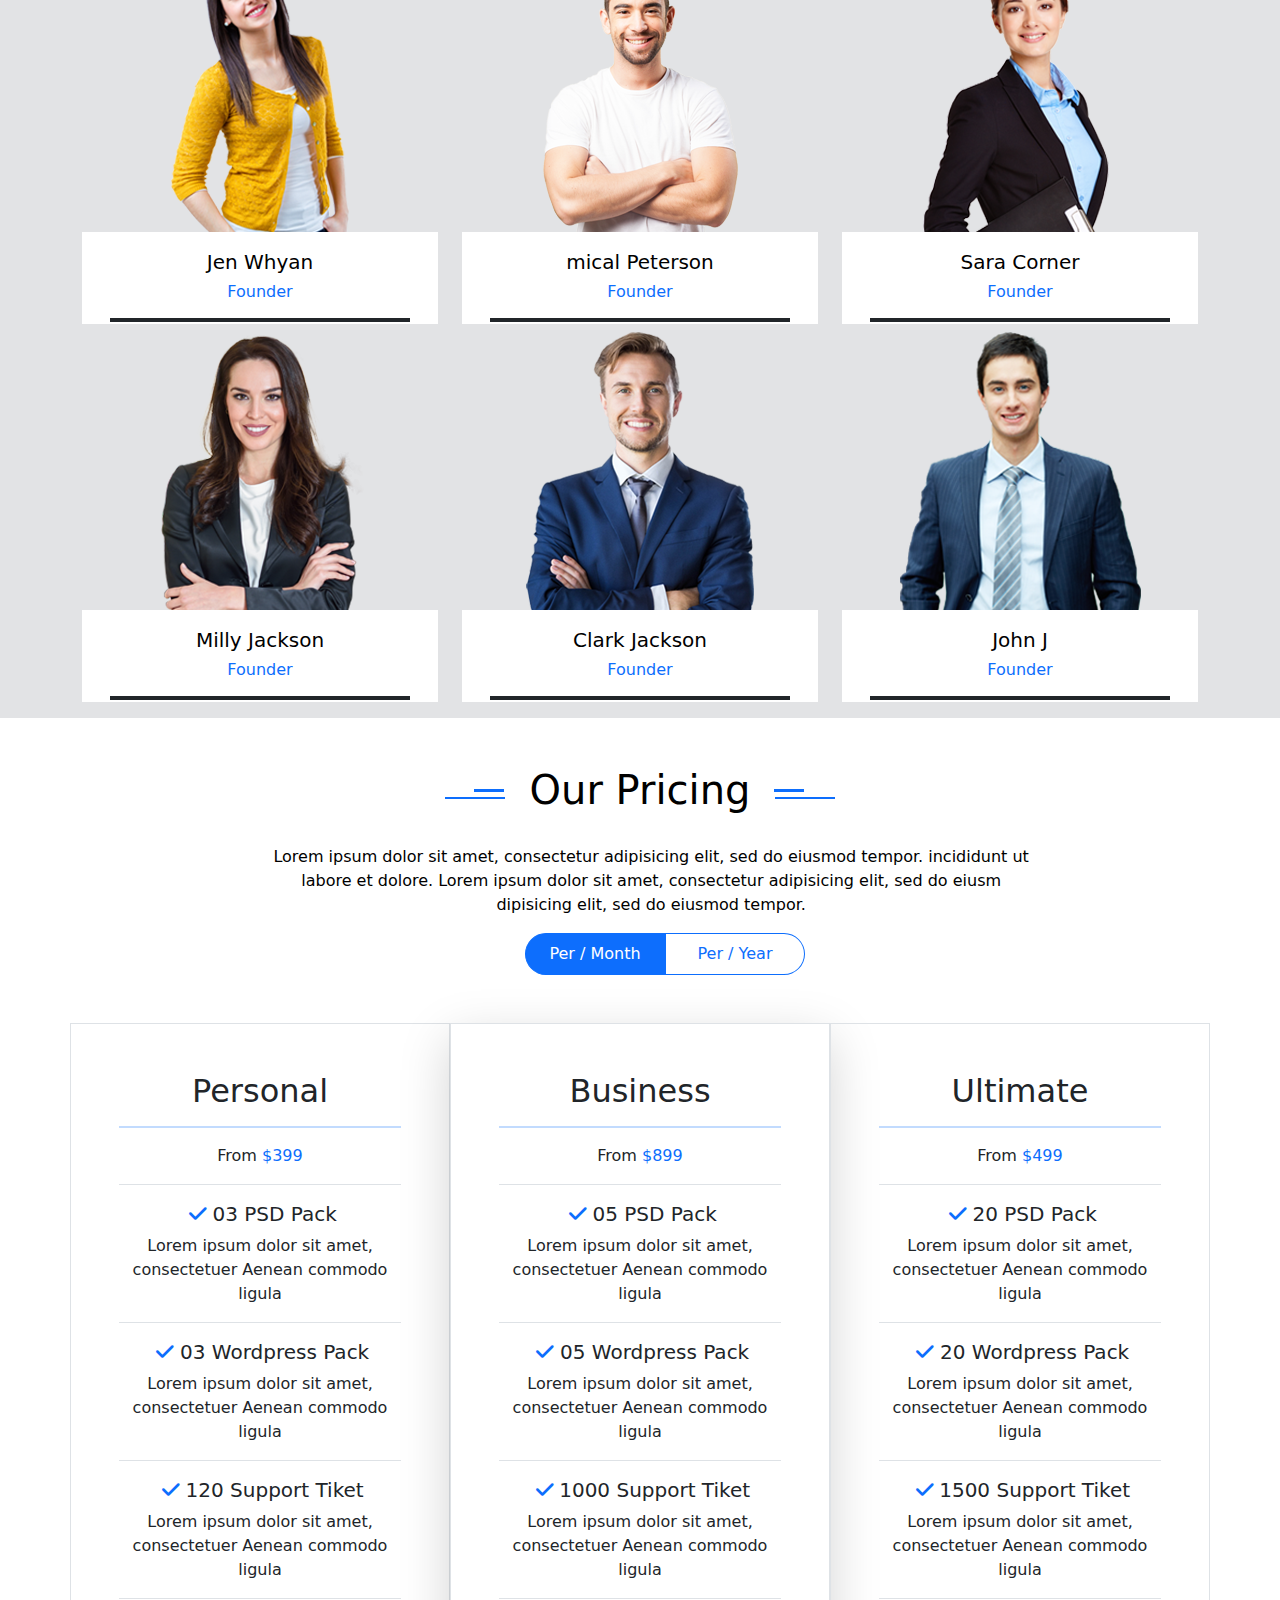
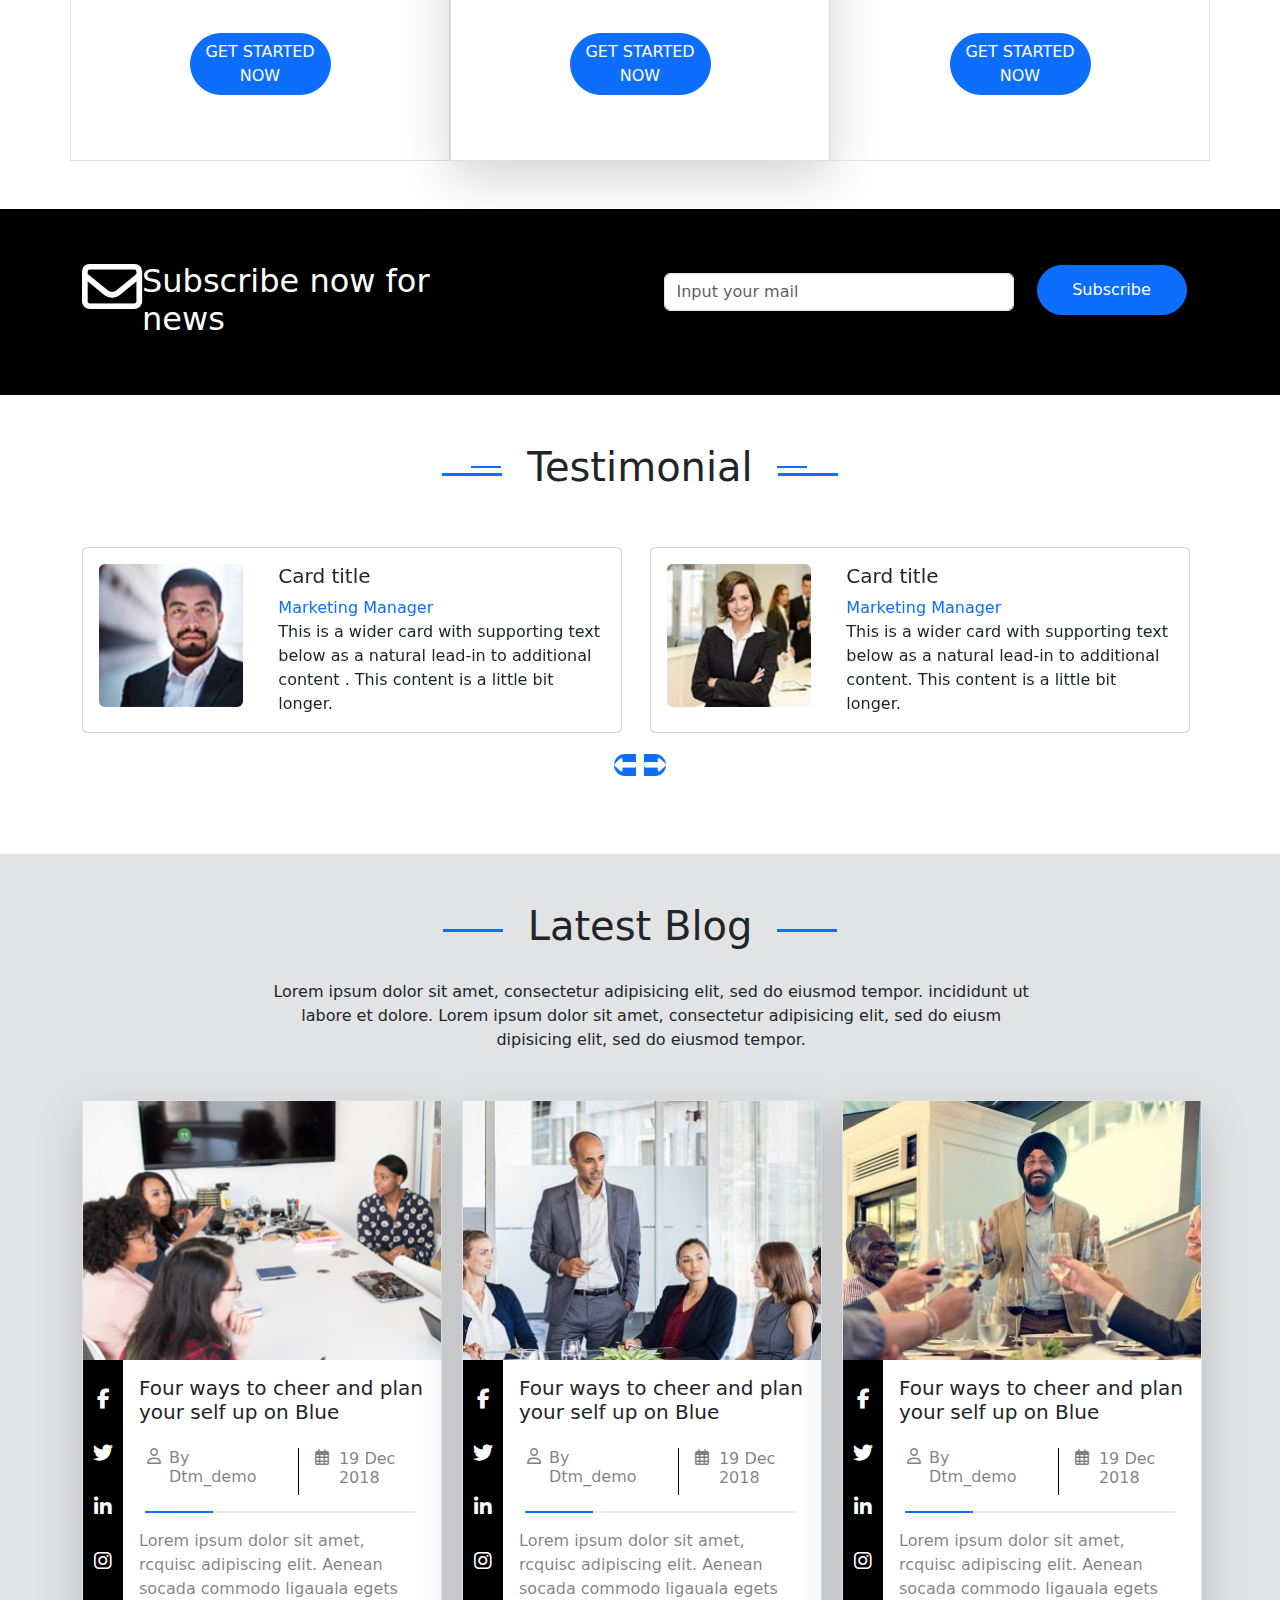
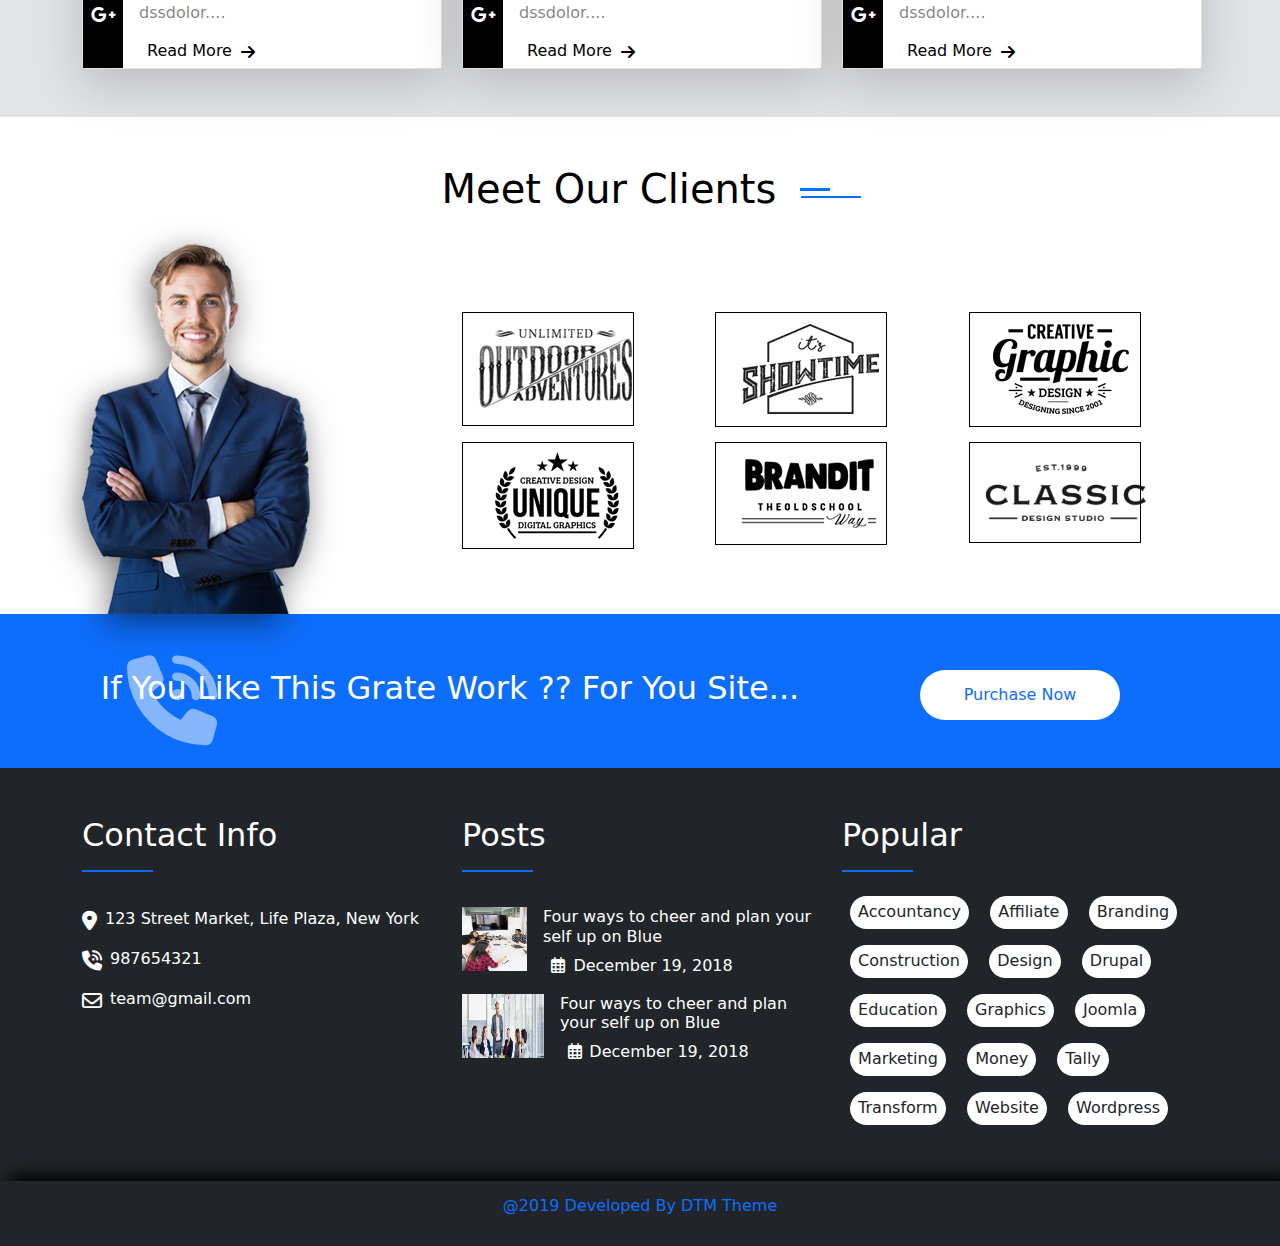
==== commit 764e963b: "final-project" ====
--- a/TRADEX/index.html
+++ b/TRADEX/index.html
@@ -4,13 +4,15 @@
     <meta charset="UTF-8">
     <meta name="viewport" content="width=device-width, initial-scale=1.0">
     <title>Document</title>
+    <link rel="stylesheet" href="css/owl.carousel.min.css">
+    <link rel="stylesheet" href="css/owl.theme.default.min.css">
     <link rel="stylesheet" href="css/bootstrap.min.css">
     <link rel="stylesheet" href="css/all.min.css">
     <link rel="stylesheet" href="css/style.css">
     <link rel="stylesheet" href="https://cdnjs.cloudflare.com/ajax/libs/animate.css/4.1.1/animate.min.css"/>
 </head>
 <body>
-    <header class="d-none d-lg-flex bg-primary">
+    <header id="header" class="d-none d-lg-flex bg-primary">
         <div class="container">
             <div class="row">
                 <div class="col-2 pt-2">
@@ -37,7 +39,7 @@
         </div>
     </header>
 
-    <nav class="navbar navbar-expand-lg bg-body-tertiary sticky-top">
+    <nav  class="navbar navbar-expand-lg bg-body-tertiary sticky-top">
         <div class="container">
           <a class="navbar-brand" href="index.html"><img src="images/Trade-X-Logo.png"></a>
           <button class="navbar-toggler" type="button" data-bs-toggle="collapse" data-bs-target="#navbarNavDropdown" aria-controls="navbarNavDropdown" aria-expanded="false" aria-label="Toggle navigation">
@@ -134,7 +136,7 @@
               </li>
 
               <li class="nav-item">
-                <a class="nav-link active" href="#">CONTACT</a>
+                <a class="nav-link active" href="contact.html">CONTACT</a>
               </li>
         
             </ul>
@@ -270,7 +272,7 @@
           <div class="d-flex justify-content-around width-183px">
             <i class="fa-solid fa-tv icon-page2"></i>
             <div>
-              <h3>8000</h3>
+              <h3 id="totalProjects">8000</h3>
               <p>Total Projects</p>
             </div>
           </div>
@@ -278,7 +280,7 @@
           <div class="d-flex justify-content-around width-183px">
             <i class="fa-solid fa-trophy icon-page2"></i>
             <div>
-              <h3>810</h3>
+              <h3 id="wonAwards">810</h3>
               <p>Won Awards</p>
             </div>
           </div>
@@ -286,7 +288,7 @@
           <div class="d-flex justify-content-around width-183px">
             <i class="fa-regular fa-face-smile-beam icon-page2"></i>
             <div>
-              <h3>2000</h3>
+              <h3 id="happyClients">2000</h3>
               <p>Happy Clients</p>
             </div>
           </div>
@@ -294,7 +296,7 @@
           <div class="d-flex justify-content-around width-183px">
             <i class="fa-regular fa-calendar-days icon-page2"></i>                              
             <div>
-              <h3>20</h3>
+              <h3 id="yearsExperience">20</h3>
               <p>Years Experience</p>
             </div>
           </div>
@@ -882,7 +884,6 @@
           </div>
           <div>
             <h1 class="px-4">Testimonial</h1>
-            
           </div>
           <div>
             <hr class="hr3-page2 border-primary border-2 opacity-100" >
@@ -890,36 +891,118 @@
           </div>
         </div>
 
-        <div class="row justify-content-around me-5">
-          <div class="col-12 col-lg-5">
-            <div class="row  border border-1 border-lightgray rounded width-115 mt-3">
-              <div class="col-3">
-                <a href=""><img class="margin-top-26 border rounded-2" src="images/testi-avtar-1.jpg"></a>
-              </div>
-              <div class="col-9 mt-3">
-                <h5>Jon Doe</h5>
+        <div class="owl-carousel">
+
+      <div> 
+        <div class="card mb-3" style="max-width: 540px;">
+  <div class="row g-0">
+    <div class="col-md-4">
+      <img src="images/testi-avtar-1.jpg" class="img-fluid rounded width-80 margin-9" alt="...">
+    </div>
+    <div class="col-md-8">
+      <div class="card-body">
+        <h5 class="card-title">Card title</h5>
+        <span class="text-primary">Marketing Manager</span>
+        <p class="card-text">This is a wider card with supporting text below as a natural lead-in to additional content
+          . This content is a little bit longer.</p>
+      </div>
+    </div>
+  </div>
+    </div>
+      </div>
+
+      <div> 
+        <div class="card mb-3" style="max-width: 540px;">
+          <div class="row g-0">
+            <div class="col-md-4">
+              <img src="images/testi-avtar-2.jpg" class="img-fluid rounded width-80 margin-9" alt="...">
+            </div>
+            <div class="col-md-8">
+              <div class="card-body">
+                <h5 class="card-title">Card title</h5>
                 <span class="text-primary">Marketing Manager</span>
-                <p>Lorem ipsum dolor sit amet consectetur, adipisicing elit. 
-                  Sit qui officia vel eos dolor iusto eum, accusantium molestiae laborum perferendis 
-                  temporibus repudiandae facilis eligendi enim.</p>
-              </div>
-            </div>
-          </div>
-
-          <div class="col-12 col-lg-5">
-            <div class="row  border border-1 border-lightgray rounded width-115 mt-3">
-              <div class="col-3">
-                <a href=""><img class="margin-top-26 border rounded-2" src="images/testi-avtar-2.jpg"></a>
-              </div>
-              <div class="col-9 mt-3">
-                <h5>Johy Michel</h5>
-                <span class="text-primary">Manager</span>
-                <p>Lorem ipsum dolor sit amet consectetur, adipisicing elit. Sit qui officia vel eos dolor iusto eum, 
-                  accusantium molestiae laborum perferendis temporibus repudiandae facilis eligendi enim.</p>
-              </div>
-            </div>
-          </div>
-        </div>
+                <p class="card-text">This is a wider card with supporting text below as a natural lead-in to additional content. This content is a little bit longer.</p>
+              </div>
+            </div>
+          </div>
+        </div>
+      </div>
+
+      <div> 
+        <div class="card mb-3" style="max-width: 540px;">
+        <div class="row g-0">
+          <div class="col-md-4">
+            <img src="images/testi-avtar-3.jpg" class="img-fluid rounded width-80 margin-9" alt="...">
+          </div>
+          <div class="col-md-8">
+            <div class="card-body">
+              <h5 class="card-title">Card title</h5>
+              <span class="text-primary">Marketing Manager</span>
+              <p class="card-text">This is a wider card with supporting text below as a natural lead-in to additional content. This content is a little bit longer.</p>
+              
+            </div>
+          </div>
+        </div>
+      </div> 
+    </div>
+
+      <div> 
+        <div class="card mb-3" style="max-width: 540px;">
+        <div class="row g-0">
+          <div class="col-md-4">
+            <img src="images/testi-avtar-4.jpg" class="img-fluid rounded width-80 margin-9">
+          </div>
+          <div class="col-md-8">
+            <div class="card-body">
+              <h5 class="card-title">Card title</h5>
+              <span class="text-primary">Marketing Manager</span>
+              <p class="card-text">This is a wider card with supporting text below as a natural lead-in to additional content. This content is a little bit longer.</p>
+              
+            </div>
+          </div>
+        </div>
+      </div> 
+    </div>
+
+      <div> 
+        <div class="card mb-3" style="max-width: 540px;">
+        <div class="row g-0">
+          <div class="col-md-4">
+            <img src="images/testi-avtar-5.jpg" class="img-fluid rounded width-80 margin-9" alt="...">
+          </div>
+          <div class="col-md-8">
+            <div class="card-body">
+              <h5 class="card-title">Card title</h5>
+              <span class="text-primary">Marketing Manager</span>
+              <p class="card-text">This is a wider card with supporting text below as a natural lead-in to additional content. This content is a little bit longer.</p>
+              
+            </div>
+          </div>
+        </div>
+      </div> 
+    </div>
+
+      <div> 
+        <div class="card mb-3" style="max-width: 540px;">
+        <div class="row g-0">
+          <div class="col-md-4">
+            <img src="images/testi-avtar-3.jpg" class="img-fluid rounded width-80 margin-9" alt="...">
+          </div>
+          <div class="col-md-8">
+            <div class="card-body">
+              <h5 class="card-title">Card title</h5>
+              <span class="text-primary">Marketing Manager</span>
+              <p class="card-text">This is a wider card with supporting text below as a natural lead-in to additional content. This content is a little bit longer.</p>
+              
+            </div>
+          </div>
+        </div>
+      </div>
+     </div>
+
+    </div>
+
+
       </section>
 
       <section class="bg-secondary-subtle py-5">
@@ -1121,13 +1204,13 @@
         </div>
       </div>
 
-      <footer class="bg-black py-5">
+      <footer class="bg-dark pt-5">
         <div class="container">
           <div class="row">
             <div class="col-12 col-md-6 col-lg-4 text-white">
               <h2>Contact Info</h2>
               <hr class="border border-solid border-primary border-1 opacity-100 width-20">
-              <div class="d-flex">
+              <div class="d-flex margin-top-10">
                 <i class="fa-solid fa-location-dot fs-5 pe-2 pt-1"></i>
                 <p>123 Street Market, Life Plaza, New York</p>
               </div>
@@ -1144,47 +1227,66 @@
             <div class="col-12 col-md-6 col-lg-4 text-white">
               <h2>Posts</h2>
               <hr class="border border-solid border-primary border-1 opacity-100 width-20">
-              <div class="d-flex">
+              <div class="d-flex margin-top-10">
                 <img class="width-26 height-64px" src="images/gallery2-1.png">
                 <div class="ms-3">
                   <h6>Four ways to cheer and plan your self up on Blue</h6>
                   <div class="d-flex">
-                    <i class="fa-regular fa-calendar-days"></i>
+                    <i class="fa-regular fa-calendar-days margin-1-3"></i>
                     <p> December 19, 2018</p>
                   </div>
                 </div>   
               </div>
               <div class="d-flex">
-                <img class="width-26 height-64px" src="images/gallery2-1.png">
+                <img class="width-23 height-64px" src="images/bg3.jpg">
                 <div class="ms-3">
                   <h6>Four ways to cheer and plan your self up on Blue</h6>
                   <div class="d-flex">
-                    <i class="fa-regular fa-calendar-days"></i>
+                    <i class="fa-regular fa-calendar-days margin-1-3"></i>
                     <p> December 19, 2018</p>
                   </div>
                 </div>
             </div>
-
+          </div>
             <div class="col-12 col-md-6 col-lg-4 text-white">
-              <h2>Contact Info</h2>
+              <h2>Popular</h2>
               <hr class="border border-solid border-primary border-1 opacity-100 width-20">
-              <div class="d-flex">
-                <i class="fa-solid fa-location-dot fs-5 pe-2 pt-1"></i>
-                <p>123 Street Market, Life Plaza, New York</p>
-              </div>
-              <div class="d-flex">
-                <i class="fa-solid fa-phone-volume fs-5 pe-2 pt-1"></i>
-                <p>987654321</p>
-               </div>
-               <div class="d-flex">
-                <i class="fa-regular fa-envelope fs-5 pe-2 pt-1"></i>
-                <p>team@gmail.com</p>
-              </div>
-            </div>
-          </div>
+              <div class="flex flex-wrap">
+                <button type="button" class="btn bg-white rounded-pill height-33px padding-1-2 m-2">Accountancy</button>
+                <button type="button" class="btn bg-white rounded-pill height-33px padding-1-2 m-2">Affiliate</button>
+                <button type="button" class="btn bg-white rounded-pill height-33px padding-1-2 m-2">Branding</button>
+                <button type="button" class="btn bg-white rounded-pill height-33px padding-1-2 m-2">Construction</button>
+                <button type="button" class="btn bg-white rounded-pill height-33px padding-1-2 m-2">Design</button>
+                <button type="button" class="btn bg-white rounded-pill height-33px padding-1-2 m-2">Drupal</button>
+                <button type="button" class="btn bg-white rounded-pill height-33px padding-1-2 m-2">Education</button>
+                <button type="button" class="btn bg-white rounded-pill height-33px padding-1-2 m-2">Graphics</button>
+                <button type="button" class="btn bg-white rounded-pill height-33px padding-1-2 m-2">Joomla</button>
+                <button type="button" class="btn bg-white rounded-pill height-33px padding-1-2 m-2">Marketing</button>
+                <button type="button" class="btn bg-white rounded-pill height-33px padding-1-2 m-2">Money</button>
+                <button type="button" class="btn bg-white rounded-pill height-33px padding-1-2 m-2">Tally</button>
+                <button type="button" class="btn bg-white rounded-pill height-33px padding-1-2 m-2">Transform</button>
+                <button type="button" class="btn bg-white rounded-pill height-33px padding-1-2 m-2">Website</button>
+                <button type="button" class="btn bg-white rounded-pill height-33px padding-1-2 m-2">Wordpress</button>
+              </div>
+            </div>  
+        </div>
+        </div>
+        <div class="mt-5 footer-shadow padding-1-0">
+          <p class="text-primary text-center">@2019 Developed By DTM Theme</p>
         </div>
       </footer>
 
+      <div class="up-arrow position-fixed">
+        <a href="#header">
+            <i class="fa-solid fa-angle-up  bg-primary text-white text-center rounded-circle up-arrow-style"></i>
+        </a>
+    </div>
+
+
+
+<script src="js/jquery.min.js"></script>
+<script src="js/owl.carousel.min.js"></script>
 <script src="js/bootstrap.bundle.min.js"></script>
+<script src="js/website.js"></script>
 </body>
 </html>--- a/TRADEX/css/style.css
+++ b/TRADEX/css/style.css
@@ -1,27 +1,12 @@
+/*Reset style*/
+html{
+    scroll-behavior: smooth;
+}
+
+
+/* Global style */
 .padding-left-13{
     padding-left: 13%;
-}
-.nav-style{
-    height: 32px;
-    margin-top: 8px;
-}
-.nav-link:hover{
-    color: blue !important;
-    
-}
-.dropdown:hover .dropdown-menu{
-    display: block;
-}
-.slider1-style{
-    height: 8px !important;
-    width: 8px !important;
-    color: white !important ;
-}
-.slider1-style:hover{
-    height: 10px !important;
-    width: 10px !important;
-    background-color: transparent !important;
-    border: 1px white solid;
 }
 .left-81{
     left: 81%;
@@ -77,20 +62,19 @@
 .width-90px{
     width: 90px;
 }
+.width-95{
+width: 95%;
+}
+.padding-bottom-10{
+    padding-bottom: 10% !important;
+}
 .width-40px{
     width: 40px;
 }
 .margin-top-6{
     margin-top: 6%;
 }
-.width-img-page2{
-    width: 465px;
-}
-.style-card-page2{
-    top: 2%;
-    left: 2%;
-    padding: 9px 0;
-}
+
 .width-35{
     width: 35%;
 }
@@ -103,42 +87,12 @@
 .margin-bottom-6{
     margin-bottom: 6%;
 }
-.page2-firstRow{
-    height: 80px;
-}
-.icon-page2{
-    font-size: 36px;
-    padding-top: 6%;
-    padding-left: 5%;
-}
-.icon-page3{
-    margin-top: 9%;
-    font-size: 54px;
-    padding-top: 6%;
-}
-.page2-div-Row{
-    margin-left: 5%;
-    padding-left: 3%;
-}
-.style-small-section1{
-    margin-top: 4%;
-    padding: 3% 1% 0% 1%;
-}
 .width-183px{
     width: 183px;
 }
-.aboutUs-style{
-    margin-top: 10%;
-    margin-left: 41%;
-}
 .margin-bottom-2{
     margin-bottom: 2%;
 }
-.our-service-style{
-    margin-left: 17%;
-    width: 68%;
-    text-align: center;
-}
 .width-80{
     width: 80%;
 }
@@ -163,9 +117,21 @@
 .margin-left-10{
     margin-left: 10%;
 }
+.margin-top-10{
+    margin-top: 10%;
+}
+.height-33px{
+    height: 33px;
+}
+.padding-1-2{
+    padding: 1% 2%;
+}
 .width-33{
     width: 33%;
 }
+.width-100px{
+    width: 100px;
+}
 .width-160px{
     width: 160px;
 }
@@ -177,6 +143,12 @@
 }
 .width-200px{
     width: 200px;
+}
+.width-23{
+    width: 23%;
+}
+.margin-1-3{
+    margin: 1% 3%;
 }
 .width-20{
     width: 20%;
@@ -293,10 +265,6 @@
     height: 200px;
     position: absolute;
 }
-.div1:hover .div2{
-    top: 0;
-}
-
 .div1-page4{
     height: 475px;
 }
@@ -308,10 +276,6 @@
     transform: scaleX(0);
     transition-duration: 0.5s;
 }
-.div1-page4:hover .div2-page4{
-    transform: scaleX(1);
-}
-
 .div1-page5{
     height: 200px;
 }
@@ -322,6 +286,66 @@
     height: 205px;
     position: absolute;
 }
+.height-600px{
+    height: 600px;
+}
+
+.left-bar{
+    background-color: black;
+}
+.padding-1-0{
+    padding: 1% 0;
+  }
+.width-80{
+    width: 80% !important;
+}
+.margin-9{
+    margin: 9%;
+}
+
+
+/* Custom style */
+.up-arrow{
+    bottom: 10%;
+    right: 2%;
+    display: none;
+}
+.up-arrow-style{
+    width: 40px;
+    height: 40px;
+    font-size: 30px;
+}
+.owl-nav{
+    font-size: 22px;
+    text-align: center;
+}
+.page-8:hover .left-bar{
+    background-color: blue;
+}
+.page-8:hover .progress-bar{
+    width: 150% !important;
+}
+.image-shadow{
+    filter: drop-shadow(-4px 8px 16px rgba(0, 0, 0, 0.5)); 
+}
+.footer-shadow{
+    box-shadow: 10px -6px 15px black;
+}
+.page-8{
+    width:360px
+}
+.page-8:hover img{
+  rotate: -4deg;
+  scale: 1.2;
+  transition-duration: 0.5s;
+  transition-timing-function:ease-in-out;
+}
+.div1:hover .div2{
+    top: 0;
+}
+.div1-page4:hover .div2-page4{
+    transform: scaleX(1);
+}
 .div1-page5:hover .div2-page5{
     top: 45%;
 }
@@ -336,7 +360,6 @@
     width: 100%;
     height: 100%;
 }
-
 .icon-page5:hover {
     color: black;
 }
@@ -348,27 +371,63 @@
     border: white 2px solid;
     margin-bottom: 8px;
 }
-.height-600px{
-    height: 600px;
-}
-.page-8{
-    width:360px
-}
-.page-8:hover img{
-  rotate: -4deg;
-  scale: 1.2;
-  transition-duration: 0.5s;
-  transition-timing-function:ease-in-out;
-}
-.left-bar{
-    background-color: black;
-}
-.page-8:hover .left-bar{
-    background-color: blue;
-}
-.page-8:hover .progress-bar{
-    width: 150% !important;
-}
-.image-shadow{
-    filter: drop-shadow(-4px 8px 16px rgba(0, 0, 0, 0.5)); 
+.our-service-style{
+    margin-left: 17%;
+    width: 68%;
+    text-align: center;
+}
+.aboutUs-style{
+    margin-top: 10%;
+    margin-left: 41%;
+}
+.page2-firstRow{
+    height: 80px;
+}
+.icon-page2{
+    font-size: 36px;
+    padding-top: 6%;
+    padding-left: 5%;
+}
+.icon-page3{
+    margin-top: 9%;
+    font-size: 54px;
+    padding-top: 6%;
+}
+.page2-div-Row{
+    margin-left: 5%;
+    padding-left: 3%;
+}
+.style-small-section1{
+    margin-top: 4%;
+    padding: 3% 1% 0% 1%;
+}
+.width-img-page2{
+    width: 465px;
+}
+.style-card-page2{
+    top: 2%;
+    left: 2%;
+    padding: 9px 0;
+}
+.nav-style{
+    height: 32px;
+    margin-top: 8px;
+}
+.nav-link:hover{
+    color: blue !important;
+    
+}
+.dropdown:hover .dropdown-menu{
+    display: block;
+}
+.slider1-style{
+    height: 8px !important;
+    width: 8px !important;
+    color: white !important ;
+}
+.slider1-style:hover{
+    height: 10px !important;
+    width: 10px !important;
+    background-color: transparent !important;
+    border: 1px white solid;
 }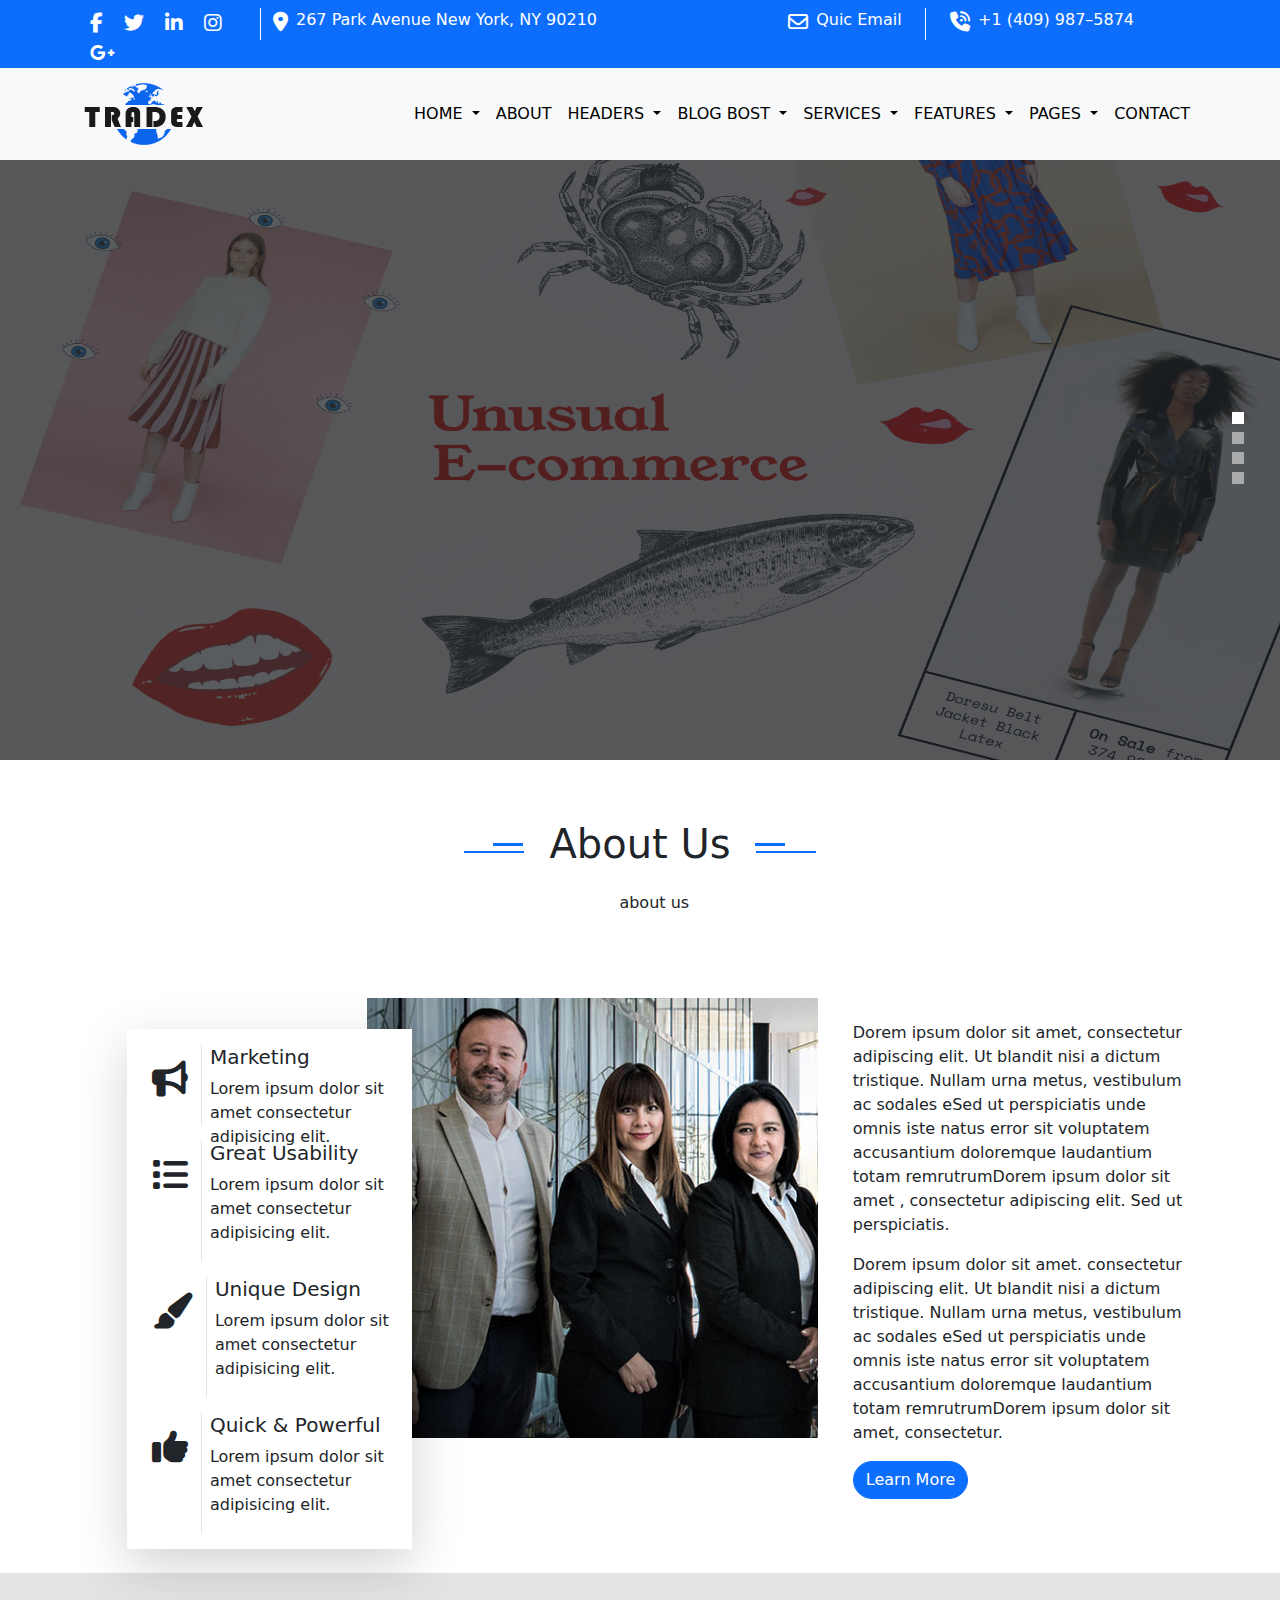
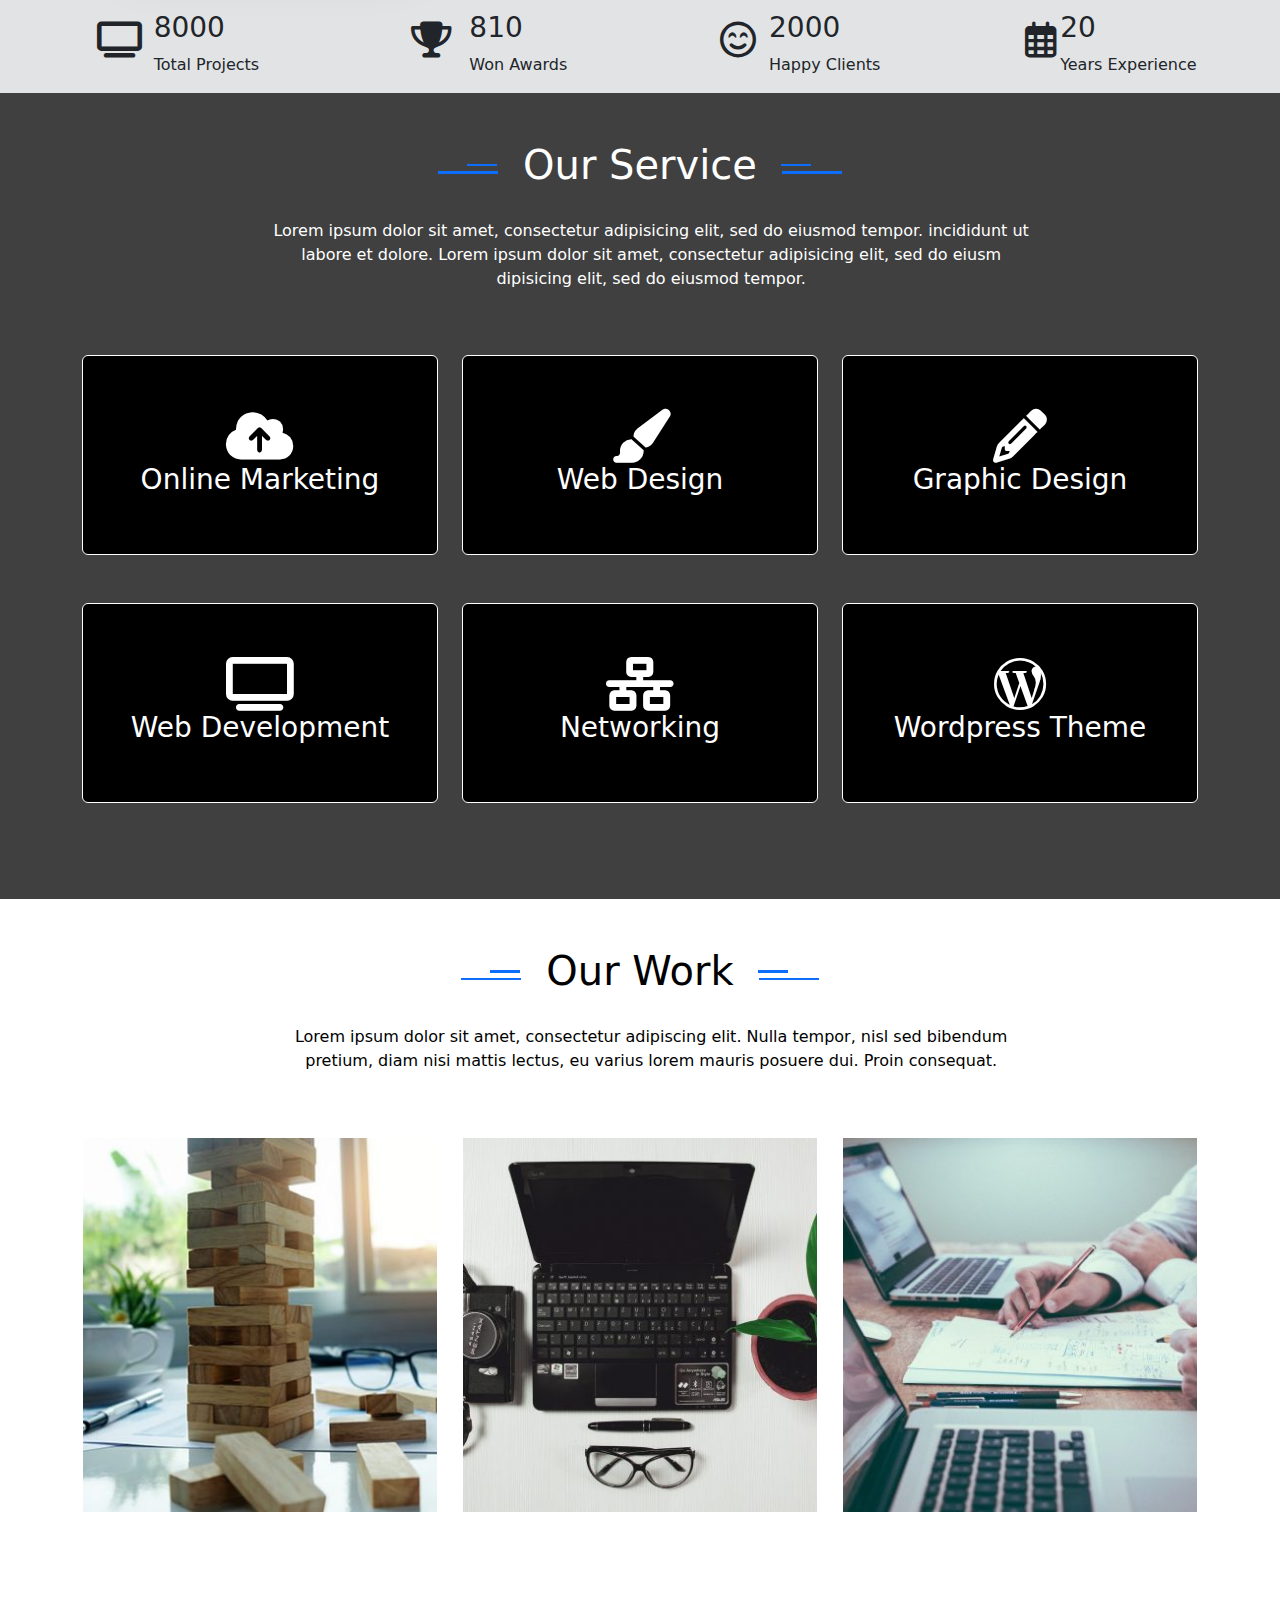
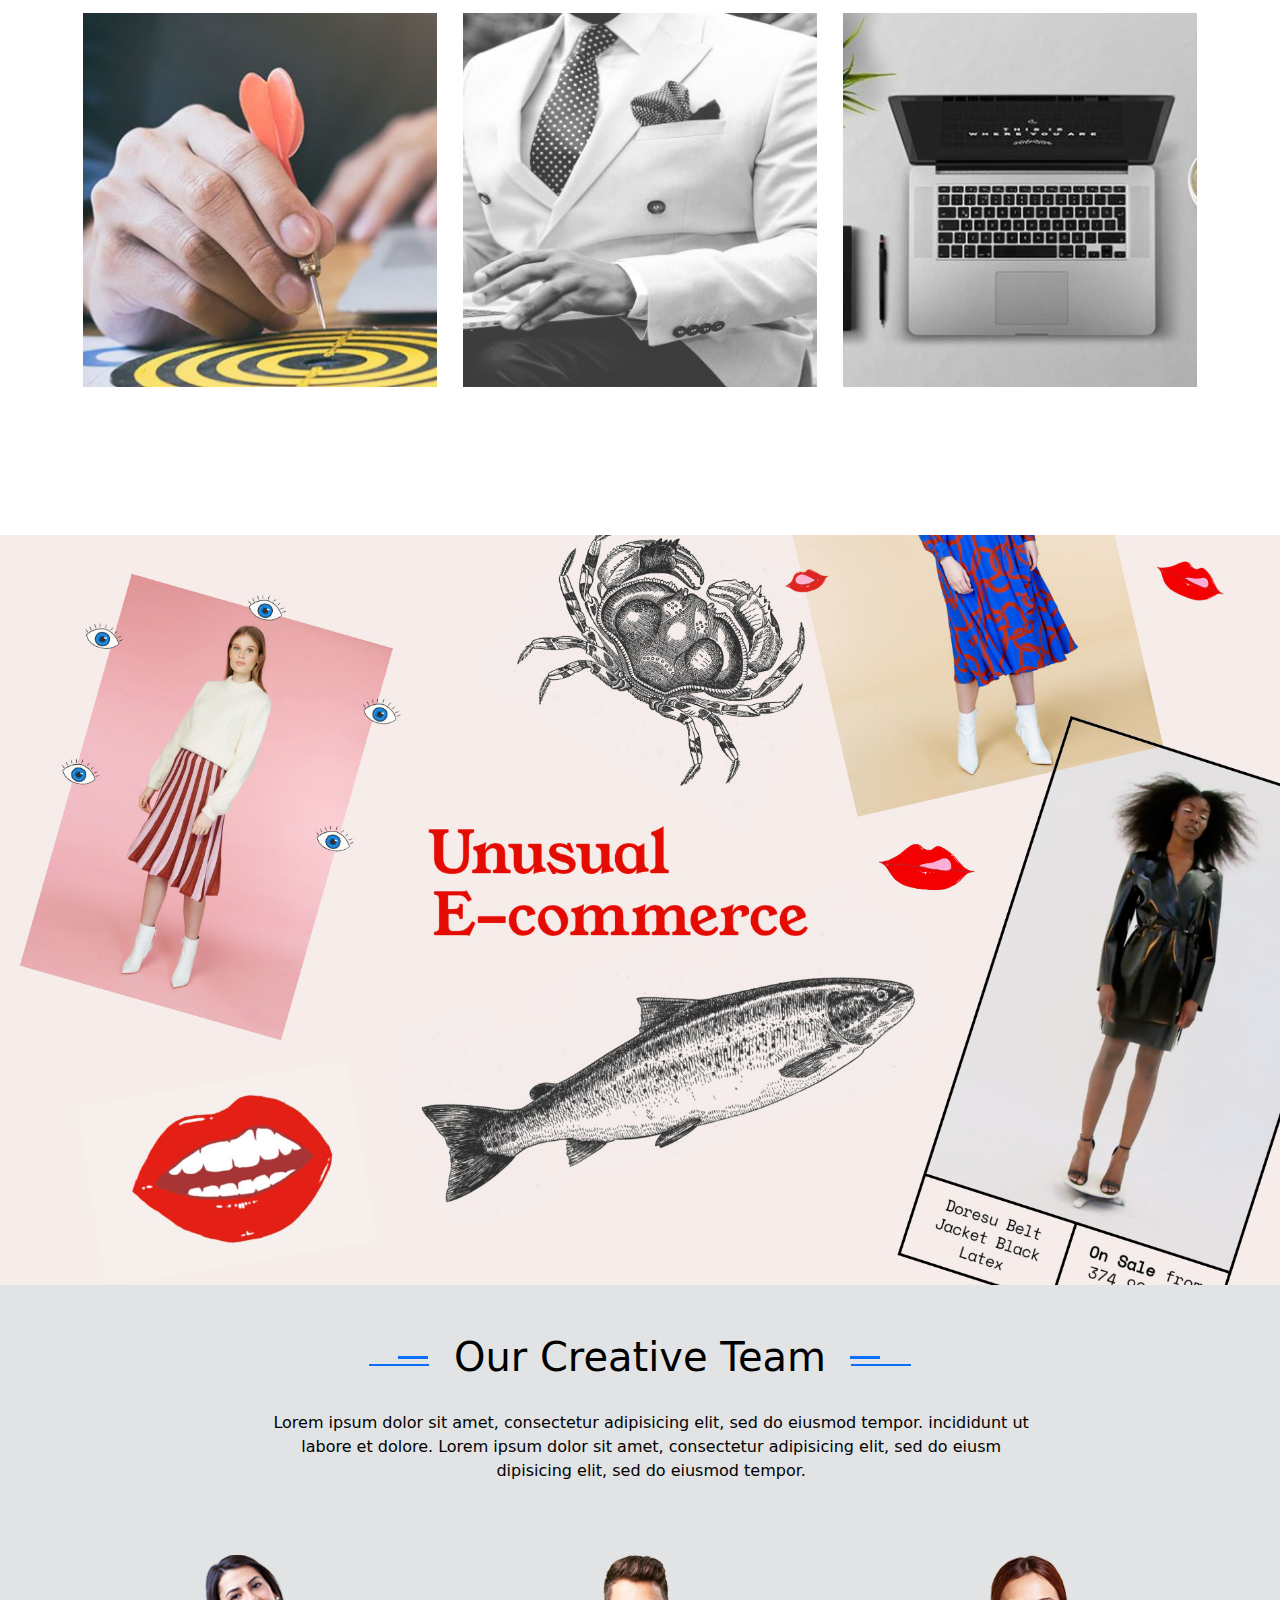
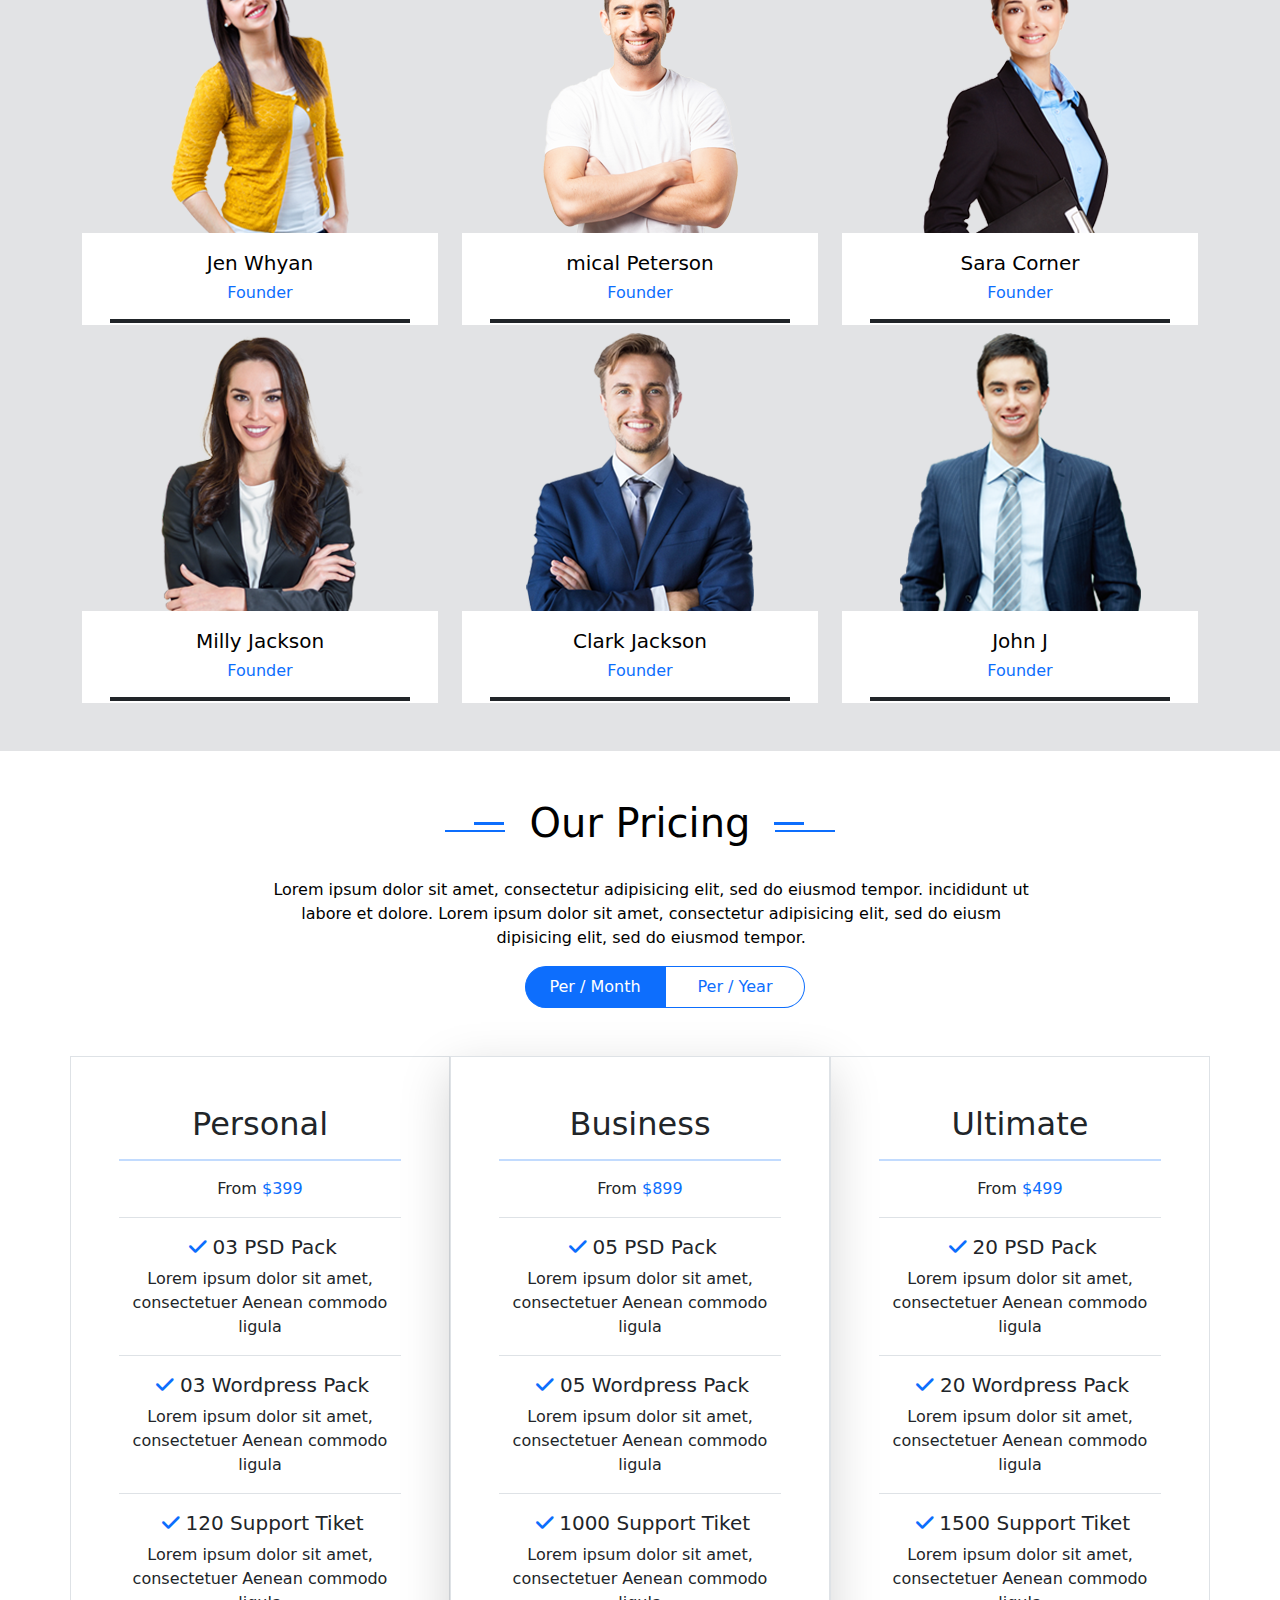
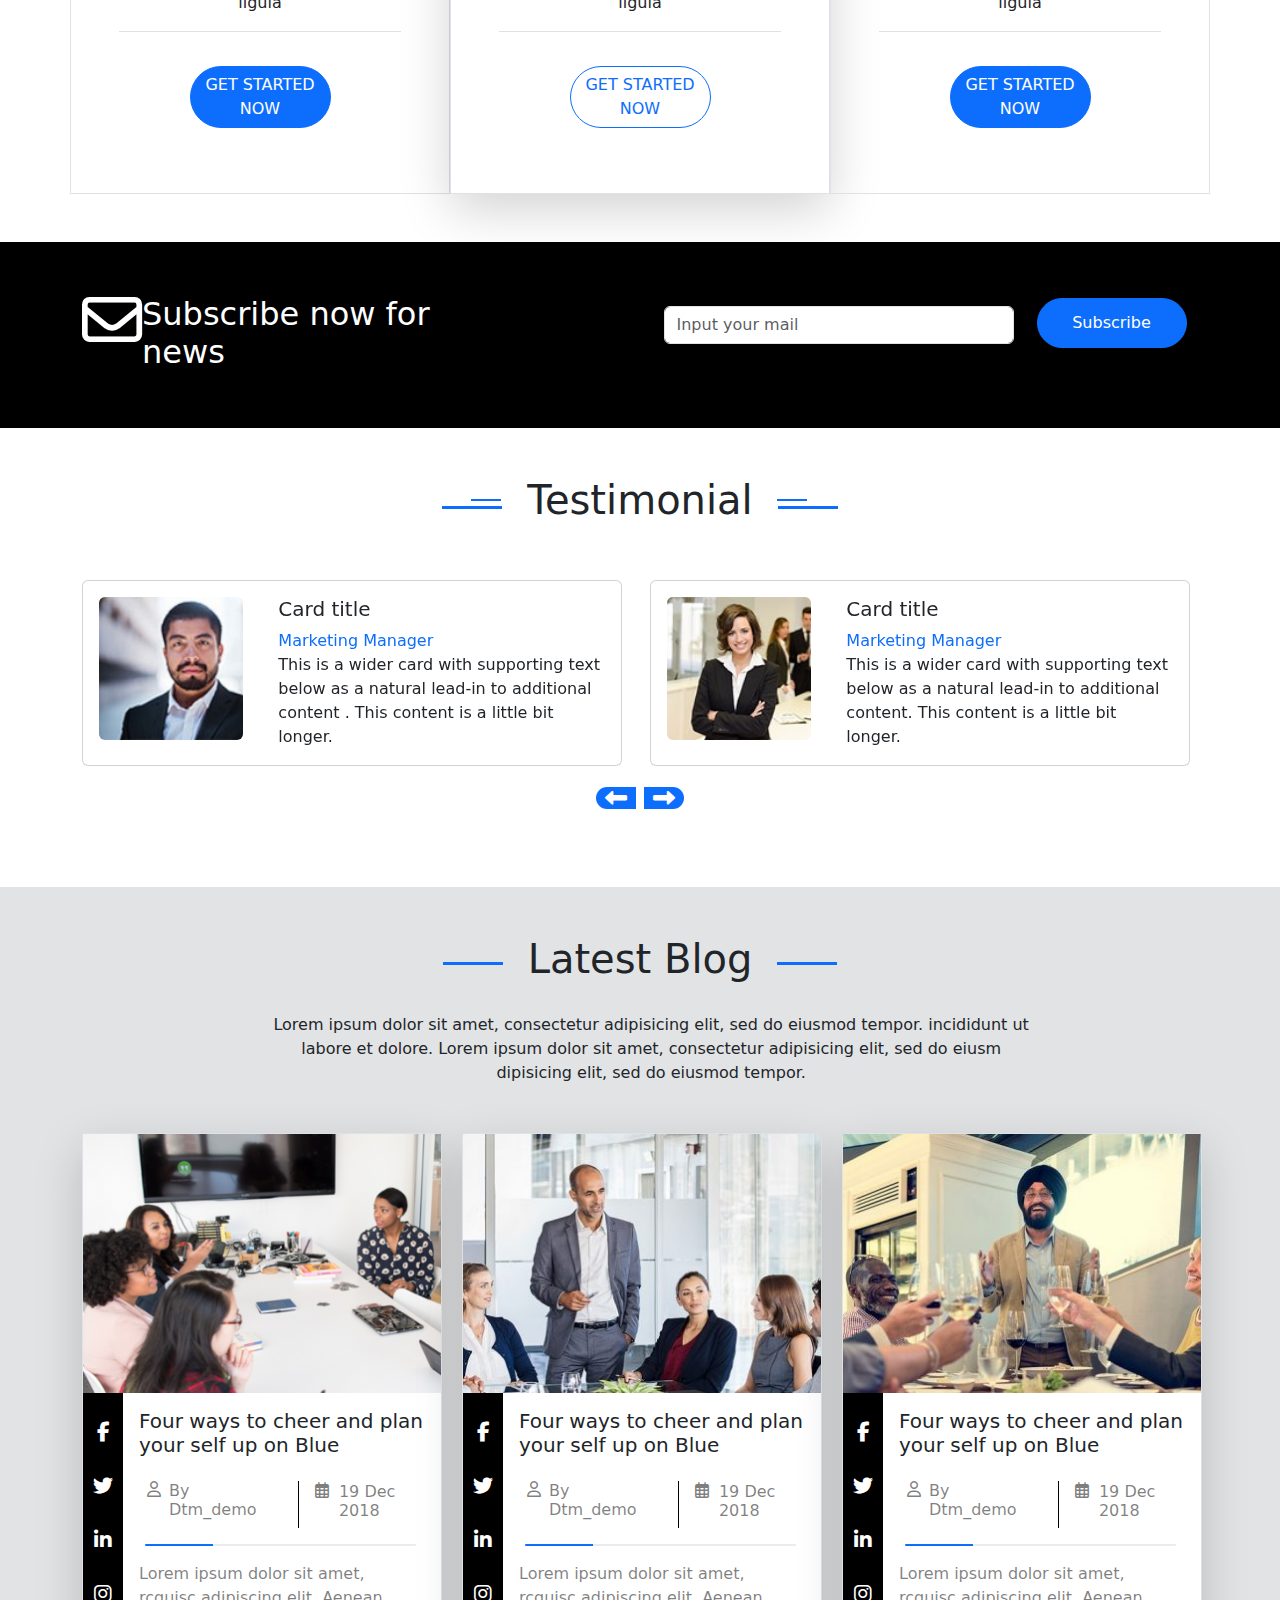
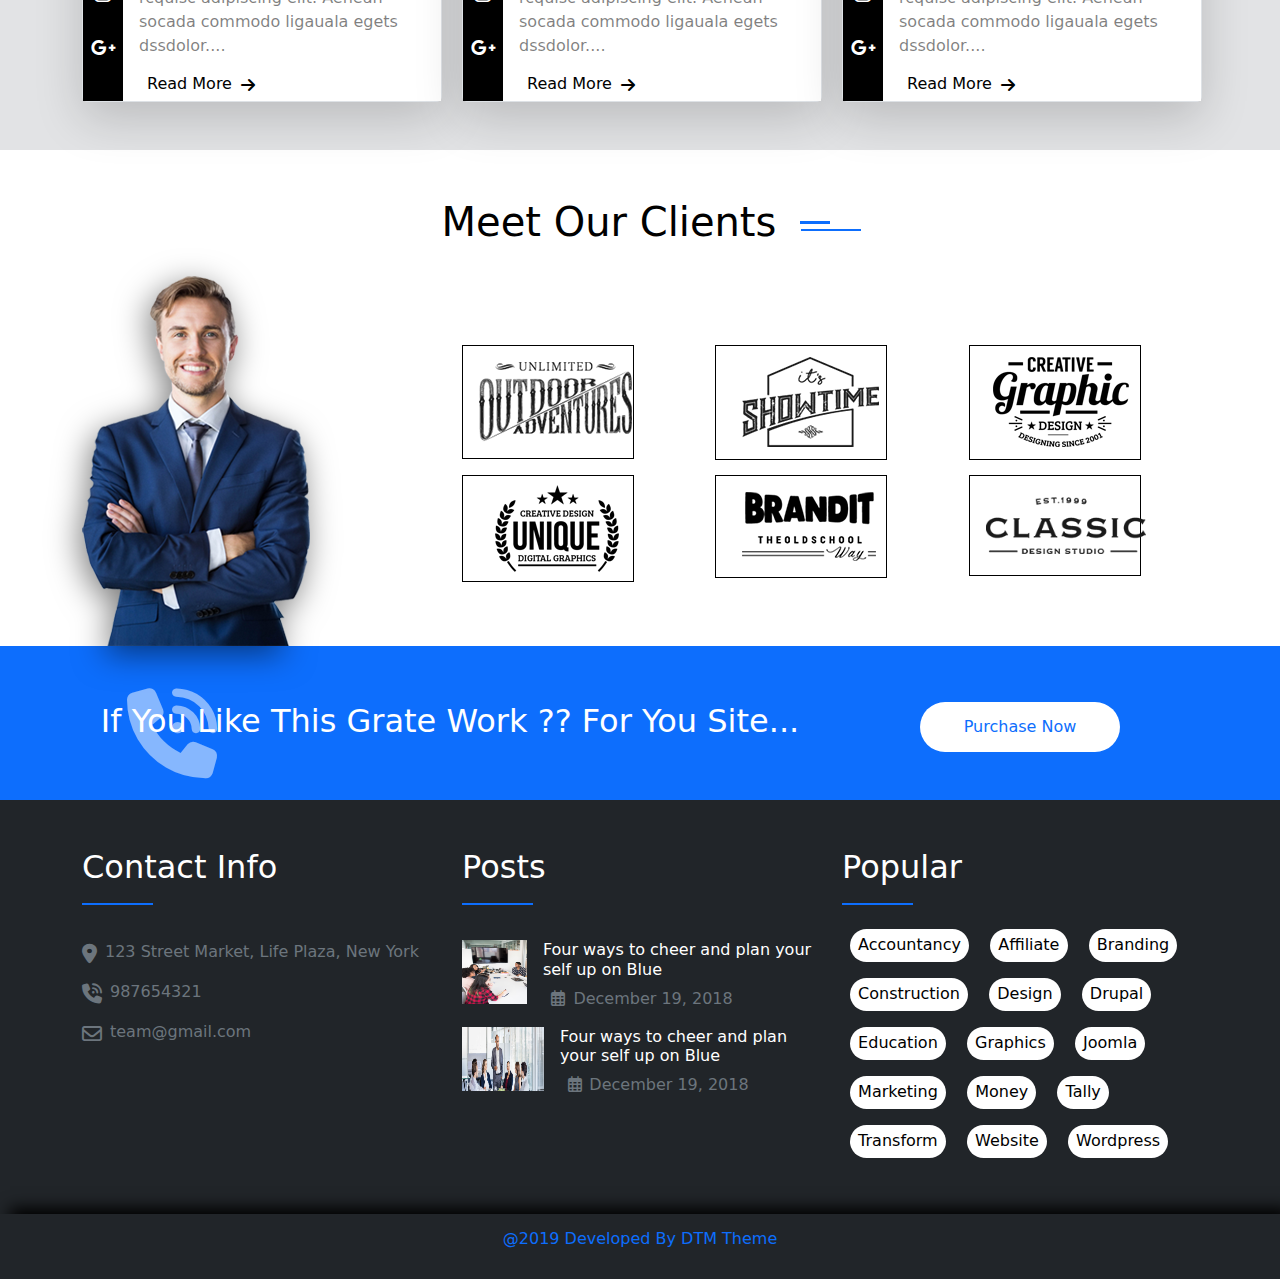
==== commit c6dbb0ea: "final-project" ====
--- a/TRADEX/index.html
+++ b/TRADEX/index.html
@@ -209,19 +209,14 @@
             <hr class="hr2-page2 border-primary border-2 opacity-100 mt-1">
           </div>
         </div>
-
-        <div class="d-flex justify-content-end  position-relative">
-
-          <div class="d-flex justify-content-center">
-            <img class="width-img-page2" src="images/abt-3-2.jpg">
-          </div>
-
-          <div class="card position-absolute z-1 style-card-page2 width-30">
+        
+        <div class="row position-relative justify-content-end">
+          <div class="col-12 col-md-6 col-lg-3 position-absolute justify-content-end shadow-lg bg-white top-6 left-5 py-3">
             <div class="d-flex page2-firstRow">
               <i class="fa-solid fa-bullhorn icon-page2"></i>
               <div class="page2-div-Row border border-1 border-lightgray border-solid border-top-0 border-end-0 border-bottom-0">
                 <h5>Marketing</h5>
-                <p>Lorem ipsum dolor sit amet consectetur adipisicing elit. Inventore, eveniet?</p>
+                <p>Lorem ipsum dolor sit amet consectetur adipisicing elit.</p>
             </div>
             </div>
 
@@ -229,7 +224,7 @@
               <i class="fa-solid fa-list icon-page2"></i>
               <div class="page2-div-Row border border-1 border-lightgray border-solid border-top-0 border-end-0 border-bottom-0">
                 <h5>Great Usability</h5>
-                <p>Lorem ipsum dolor sit amet consectetur adipisicing elit. Inventore, eveniet?</p>
+                <p>Lorem ipsum dolor sit amet consectetur adipisicing elit.</p>
             </div>
             </div>
 
@@ -237,7 +232,7 @@
               <i class="fa-solid fa-paintbrush icon-page2"></i>
               <div class="page2-div-Row border border-1 border-lightgray border-solid border-top-0 border-end-0 border-bottom-0">
                 <h5>Unique Design</h5>
-                <p>Lorem ipsum dolor sit amet consectetur adipisicing elit. Inventore, eveniet?</p>
+                <p>Lorem ipsum dolor sit amet consectetur adipisicing elit.</p>
             </div>
             </div>
 
@@ -245,12 +240,16 @@
               <i class="fa-solid fa-thumbs-up icon-page2"></i>
               <div class="page2-div-Row border border-1 border-lightgray border-solid border-top-0 border-end-0 border-bottom-0">
                 <h5>Quick & Powerful</h5>
-                <p>Lorem ipsum dolor sit amet consectetur adipisicing elit. Inventore, eveniet?</p>
-            </div>
-            </div>
-          </div>
-
-          <div class="width-35 padding-2">
+                <p>Lorem ipsum dolor sit amet consectetur adipisicing elit.</p>
+            </div>
+            </div>
+          </div>
+
+          <div class="col-12 col-md-6 col-lg-5">
+            <img class="w-100" src="images/abt-3-2.jpg">
+          </div>
+
+          <div class="col-12 col-lg-4 padding-2">
             <p>Dorem ipsum dolor sit amet, consectetur adipiscing elit. Ut blandit nisi a dictum tristique.
                Nullam urna metus, vestibulum ac sodales eSed ut perspiciatis unde omnis iste natus error
                sit voluptatem accusantium doloremque laudantium totam remrutrumDorem ipsum dolor sit amet
@@ -264,6 +263,7 @@
                </p>
                <button type="button" class="btn btn-primary rounded-pill">Learn More</button>
           </div>
+
         </div>
       </section>
 
@@ -504,7 +504,7 @@
         <img class="w-100" src="images/ecommerce-cover-2.jpg">
       </div>
 
-      <section class="bg-secondary-subtle pt-5 pb-3">
+      <section class="bg-secondary-subtle py-5">
         <div class="container">
           <div class="d-flex justify-content-center margin-bottom-2">
             <div>
@@ -723,7 +723,7 @@
                     </div>
                     <p>Lorem ipsum dolor sit amet, consectetuer Aenean commodo ligula</p>
                   </div>
-                  <button type="button" class="btn btn-primary rounded-pill width-50 margin-6-0">GET STARTED NOW</button>
+                  <button type="button" class="btn btn-white text-primary border border-1 border-primary rounded-pill width-50 margin-6-0">GET STARTED NOW</button>
                 </div>
     
                 <div class="col-12 col-md-6 col-lg-4 text-center border border-1 border-lightgray p-5">
@@ -849,7 +849,7 @@
                     </div>
                     <p>Lorem ipsum dolor sit amet, consectetuer Aenean commodo ligula</p>
                   </div>
-                  <button type="button" class="btn btn-primary rounded-pill width-50 margin-6-0">GET STARTED NOW</button>
+                  <button type="button" class="btn btn-white text-primary border border-1 border-primary rounded-pill width-50 margin-6-0">GET STARTED NOW</button>
                 </div>
                </div>
               </div>
@@ -1029,11 +1029,11 @@
                 <div class="overflow-hidden"><img class="w-100 " src="images/gallery2-1-360x260.png"></div>
                 <div class="d-flex">
                   <div class="d-flex flex-column width-40px left-bar">
-                    <a class="text-white fs-5 px-2 text-center pt-4" href=""><i class="fa-brands fa-facebook-f"></i></a>
-                      <a class="text-white fs-5 px-2 text-center pt-4" href=""><i class="fa-brands fa-twitter"></i></a>
-                      <a class="text-white fs-5 px-2 text-center pt-4" href=""><i class="fa-brands fa-linkedin-in"></i></a>
-                      <a class="text-white fs-5 px-2 text-center pt-4" href=""><i class="fa-brands fa-instagram"></i></a>
-                      <a class="text-white fs-5 px-2 text-center pt-4" href=""><i class="fa-brands fa-google-plus-g"></i></a>
+                    <a class="logo-page8 fs-5 px-2 text-center pt-4" href=""><i class="fa-brands fa-facebook-f"></i></a>
+                      <a class="logo-page8 fs-5 px-2 text-center pt-4" href=""><i class="fa-brands fa-twitter"></i></a>
+                      <a class="logo-page8 fs-5 px-2 text-center pt-4" href=""><i class="fa-brands fa-linkedin-in"></i></a>
+                      <a class="logo-page8 fs-5 px-2 text-center pt-4" href=""><i class="fa-brands fa-instagram"></i></a>
+                      <a class="logo-page8 fs-5 px-2 text-center pt-4" href=""><i class="fa-brands fa-google-plus-g"></i></a>
                     </div>
                     <div class="bg-white">
                       <h5 class="p-3">Four ways to cheer and plan your self up on Blue</h5>
@@ -1070,11 +1070,11 @@
                 <div class="overflow-hidden"><img class="w-100 " src="images/bg3-360x260.jpg"></div>
                 <div class="d-flex">
                   <div class="d-flex flex-column width-40px left-bar">
-                    <a class="text-white fs-5 px-2 text-center pt-4" href=""><i class="fa-brands fa-facebook-f"></i></a>
-                      <a class="text-white fs-5 px-2 text-center pt-4" href=""><i class="fa-brands fa-twitter"></i></a>
-                      <a class="text-white fs-5 px-2 text-center pt-4" href=""><i class="fa-brands fa-linkedin-in"></i></a>
-                      <a class="text-white fs-5 px-2 text-center pt-4" href=""><i class="fa-brands fa-instagram"></i></a>
-                      <a class="text-white fs-5 px-2 text-center pt-4" href=""><i class="fa-brands fa-google-plus-g"></i></a>
+                    <a class="logo-page8 fs-5 px-2 text-center pt-4" href=""><i class="fa-brands fa-facebook-f"></i></a>
+                      <a class="logo-page8 fs-5 px-2 text-center pt-4" href=""><i class="fa-brands fa-twitter"></i></a>
+                      <a class="logo-page8 fs-5 px-2 text-center pt-4" href=""><i class="fa-brands fa-linkedin-in"></i></a>
+                      <a class="logo-page8 fs-5 px-2 text-center pt-4" href=""><i class="fa-brands fa-instagram"></i></a>
+                      <a class="logo-page8 fs-5 px-2 text-center pt-4" href=""><i class="fa-brands fa-google-plus-g"></i></a>
                     </div>
                     <div class="bg-white">
                       <h5 class="p-3">Four ways to cheer and plan your self up on Blue</h5>
@@ -1111,11 +1111,11 @@
                 <div class="overflow-hidden"><img class="w-100 " src="images/bg1-360x260.jpg"></div>
                 <div class="d-flex">
                   <div class="d-flex flex-column width-40px left-bar">
-                    <a class="text-white fs-5 px-2 text-center pt-4" href=""><i class="fa-brands fa-facebook-f"></i></a>
-                      <a class="text-white fs-5 px-2 text-center pt-4" href=""><i class="fa-brands fa-twitter"></i></a>
-                      <a class="text-white fs-5 px-2 text-center pt-4" href=""><i class="fa-brands fa-linkedin-in"></i></a>
-                      <a class="text-white fs-5 px-2 text-center pt-4" href=""><i class="fa-brands fa-instagram"></i></a>
-                      <a class="text-white fs-5 px-2 text-center pt-4" href=""><i class="fa-brands fa-google-plus-g"></i></a>
+                    <a class="logo-page8 fs-5 px-2 text-center pt-4" href=""><i class="fa-brands fa-facebook-f"></i></a>
+                      <a class="logo-page8 fs-5 px-2 text-center pt-4" href=""><i class="fa-brands fa-twitter"></i></a>
+                      <a class="logo-page8 fs-5 px-2 text-center pt-4" href=""><i class="fa-brands fa-linkedin-in"></i></a>
+                      <a class="logo-page8 fs-5 px-2 text-center pt-4" href=""><i class="fa-brands fa-instagram"></i></a>
+                      <a class="logo-page8 fs-5 px-2 text-center pt-4" href=""><i class="fa-brands fa-google-plus-g"></i></a>
                     </div>
                     <div class="bg-white">
                       <h5 class="p-3">Four ways to cheer and plan your self up on Blue</h5>
@@ -1210,15 +1210,15 @@
             <div class="col-12 col-md-6 col-lg-4 text-white">
               <h2>Contact Info</h2>
               <hr class="border border-solid border-primary border-1 opacity-100 width-20">
-              <div class="d-flex margin-top-10">
+              <div class="d-flex margin-top-10 text-secondary">
                 <i class="fa-solid fa-location-dot fs-5 pe-2 pt-1"></i>
                 <p>123 Street Market, Life Plaza, New York</p>
               </div>
-              <div class="d-flex">
+              <div class="d-flex text-secondary">
                 <i class="fa-solid fa-phone-volume fs-5 pe-2 pt-1"></i>
                 <p>987654321</p>
                </div>
-               <div class="d-flex">
+               <div class="d-flex text-secondary">
                 <i class="fa-regular fa-envelope fs-5 pe-2 pt-1"></i>
                 <p>team@gmail.com</p>
               </div>
@@ -1231,7 +1231,7 @@
                 <img class="width-26 height-64px" src="images/gallery2-1.png">
                 <div class="ms-3">
                   <h6>Four ways to cheer and plan your self up on Blue</h6>
-                  <div class="d-flex">
+                  <div class="d-flex text-secondary">
                     <i class="fa-regular fa-calendar-days margin-1-3"></i>
                     <p> December 19, 2018</p>
                   </div>
@@ -1241,7 +1241,7 @@
                 <img class="width-23 height-64px" src="images/bg3.jpg">
                 <div class="ms-3">
                   <h6>Four ways to cheer and plan your self up on Blue</h6>
-                  <div class="d-flex">
+                  <div class="d-flex text-secondary">
                     <i class="fa-regular fa-calendar-days margin-1-3"></i>
                     <p> December 19, 2018</p>
                   </div>
@@ -1252,21 +1252,21 @@
               <h2>Popular</h2>
               <hr class="border border-solid border-primary border-1 opacity-100 width-20">
               <div class="flex flex-wrap">
-                <button type="button" class="btn bg-white rounded-pill height-33px padding-1-2 m-2">Accountancy</button>
-                <button type="button" class="btn bg-white rounded-pill height-33px padding-1-2 m-2">Affiliate</button>
-                <button type="button" class="btn bg-white rounded-pill height-33px padding-1-2 m-2">Branding</button>
-                <button type="button" class="btn bg-white rounded-pill height-33px padding-1-2 m-2">Construction</button>
-                <button type="button" class="btn bg-white rounded-pill height-33px padding-1-2 m-2">Design</button>
-                <button type="button" class="btn bg-white rounded-pill height-33px padding-1-2 m-2">Drupal</button>
-                <button type="button" class="btn bg-white rounded-pill height-33px padding-1-2 m-2">Education</button>
-                <button type="button" class="btn bg-white rounded-pill height-33px padding-1-2 m-2">Graphics</button>
-                <button type="button" class="btn bg-white rounded-pill height-33px padding-1-2 m-2">Joomla</button>
-                <button type="button" class="btn bg-white rounded-pill height-33px padding-1-2 m-2">Marketing</button>
-                <button type="button" class="btn bg-white rounded-pill height-33px padding-1-2 m-2">Money</button>
-                <button type="button" class="btn bg-white rounded-pill height-33px padding-1-2 m-2">Tally</button>
-                <button type="button" class="btn bg-white rounded-pill height-33px padding-1-2 m-2">Transform</button>
-                <button type="button" class="btn bg-white rounded-pill height-33px padding-1-2 m-2">Website</button>
-                <button type="button" class="btn bg-white rounded-pill height-33px padding-1-2 m-2">Wordpress</button>
+                <button type="button" class="btn btn-white-footer rounded-pill height-33px padding-1-2 m-2">Accountancy</button>
+                <button type="button" class="btn btn-white-footer rounded-pill height-33px padding-1-2 m-2">Affiliate</button>
+                <button type="button" class="btn btn-white-footer rounded-pill height-33px padding-1-2 m-2">Branding</button>
+                <button type="button" class="btn btn-white-footer rounded-pill height-33px padding-1-2 m-2">Construction</button>
+                <button type="button" class="btn btn-white-footer rounded-pill height-33px padding-1-2 m-2">Design</button>
+                <button type="button" class="btn btn-white-footer rounded-pill height-33px padding-1-2 m-2">Drupal</button>
+                <button type="button" class="btn btn-white-footer rounded-pill height-33px padding-1-2 m-2">Education</button>
+                <button type="button" class="btn btn-white-footer rounded-pill height-33px padding-1-2 m-2">Graphics</button>
+                <button type="button" class="btn btn-white-footer rounded-pill height-33px padding-1-2 m-2">Joomla</button>
+                <button type="button" class="btn btn-white-footer rounded-pill height-33px padding-1-2 m-2">Marketing</button>
+                <button type="button" class="btn btn-white-footer rounded-pill height-33px padding-1-2 m-2">Money</button>
+                <button type="button" class="btn btn-white-footer rounded-pill height-33px padding-1-2 m-2">Tally</button>
+                <button type="button" class="btn btn-white-footer rounded-pill height-33px padding-1-2 m-2">Transform</button>
+                <button type="button" class="btn btn-white-footer rounded-pill height-33px padding-1-2 m-2">Website</button>
+                <button type="button" class="btn btn-white-footer rounded-pill height-33px padding-1-2 m-2">Wordpress</button>
               </div>
             </div>  
         </div>
--- a/TRADEX/css/style.css
+++ b/TRADEX/css/style.css
@@ -302,6 +302,16 @@
 .margin-9{
     margin: 9%;
 }
+.btn-white-footer{
+    background-color: white;
+    color: black;
+}
+.logo-page8{
+    color: white;
+}
+.top-6{
+    top: 6%;
+}
 
 
 /* Custom style */
@@ -430,4 +440,29 @@
     width: 10px !important;
     background-color: transparent !important;
     border: 1px white solid;
+}
+.btn-white-footer:hover{
+    background-color: blue;
+    color: white;
+}
+.logo-page8:hover{
+    color: lightblue;
+}
+form input:focus{
+    outline: none;
+}
+form textarea:focus{
+    outline: none;
+}
+form input:hover{
+    border: 1px solid blue !important;
+    border-top: 0 !important;
+    border-left: 0 !important;
+    border-right: 0 !important;
+}
+form textarea:hover{
+    border: 1px solid blue !important;
+    border-top: 0 !important;
+    border-left: 0 !important;
+    border-right: 0 !important;
 }